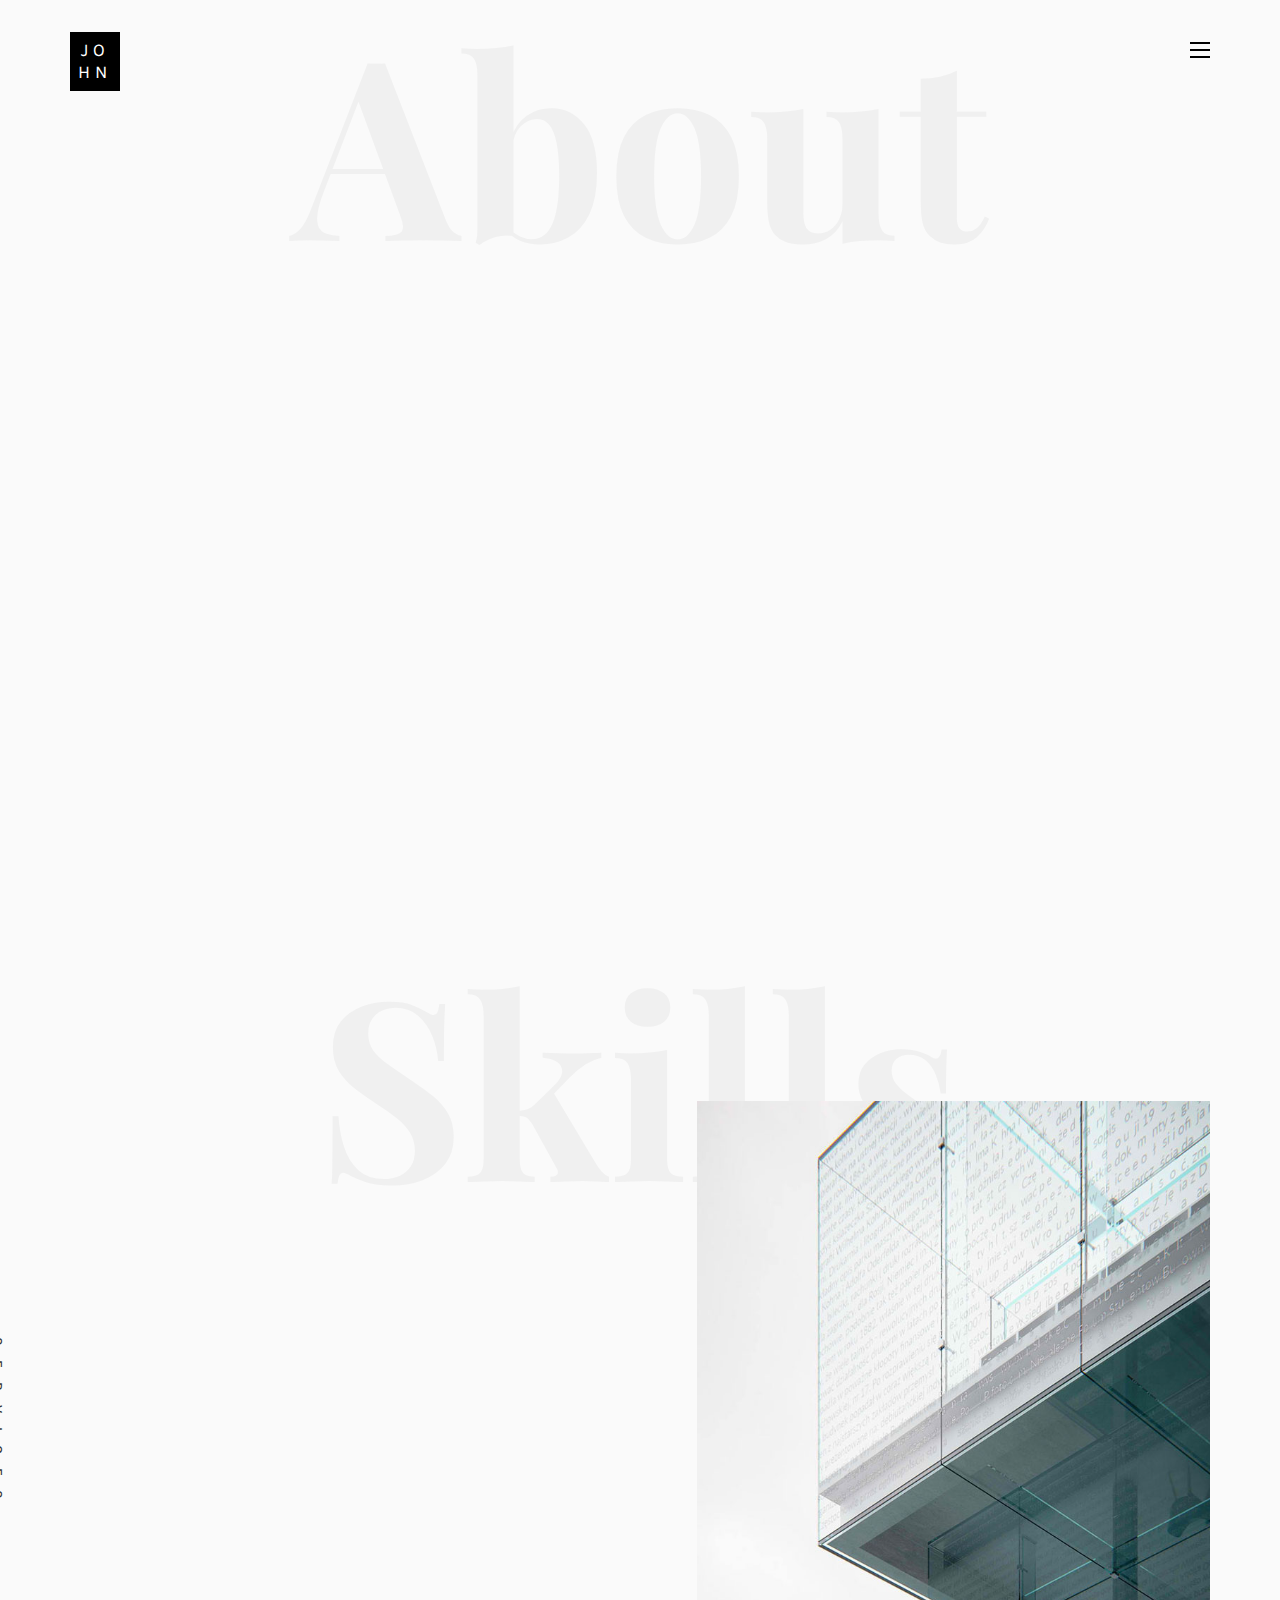
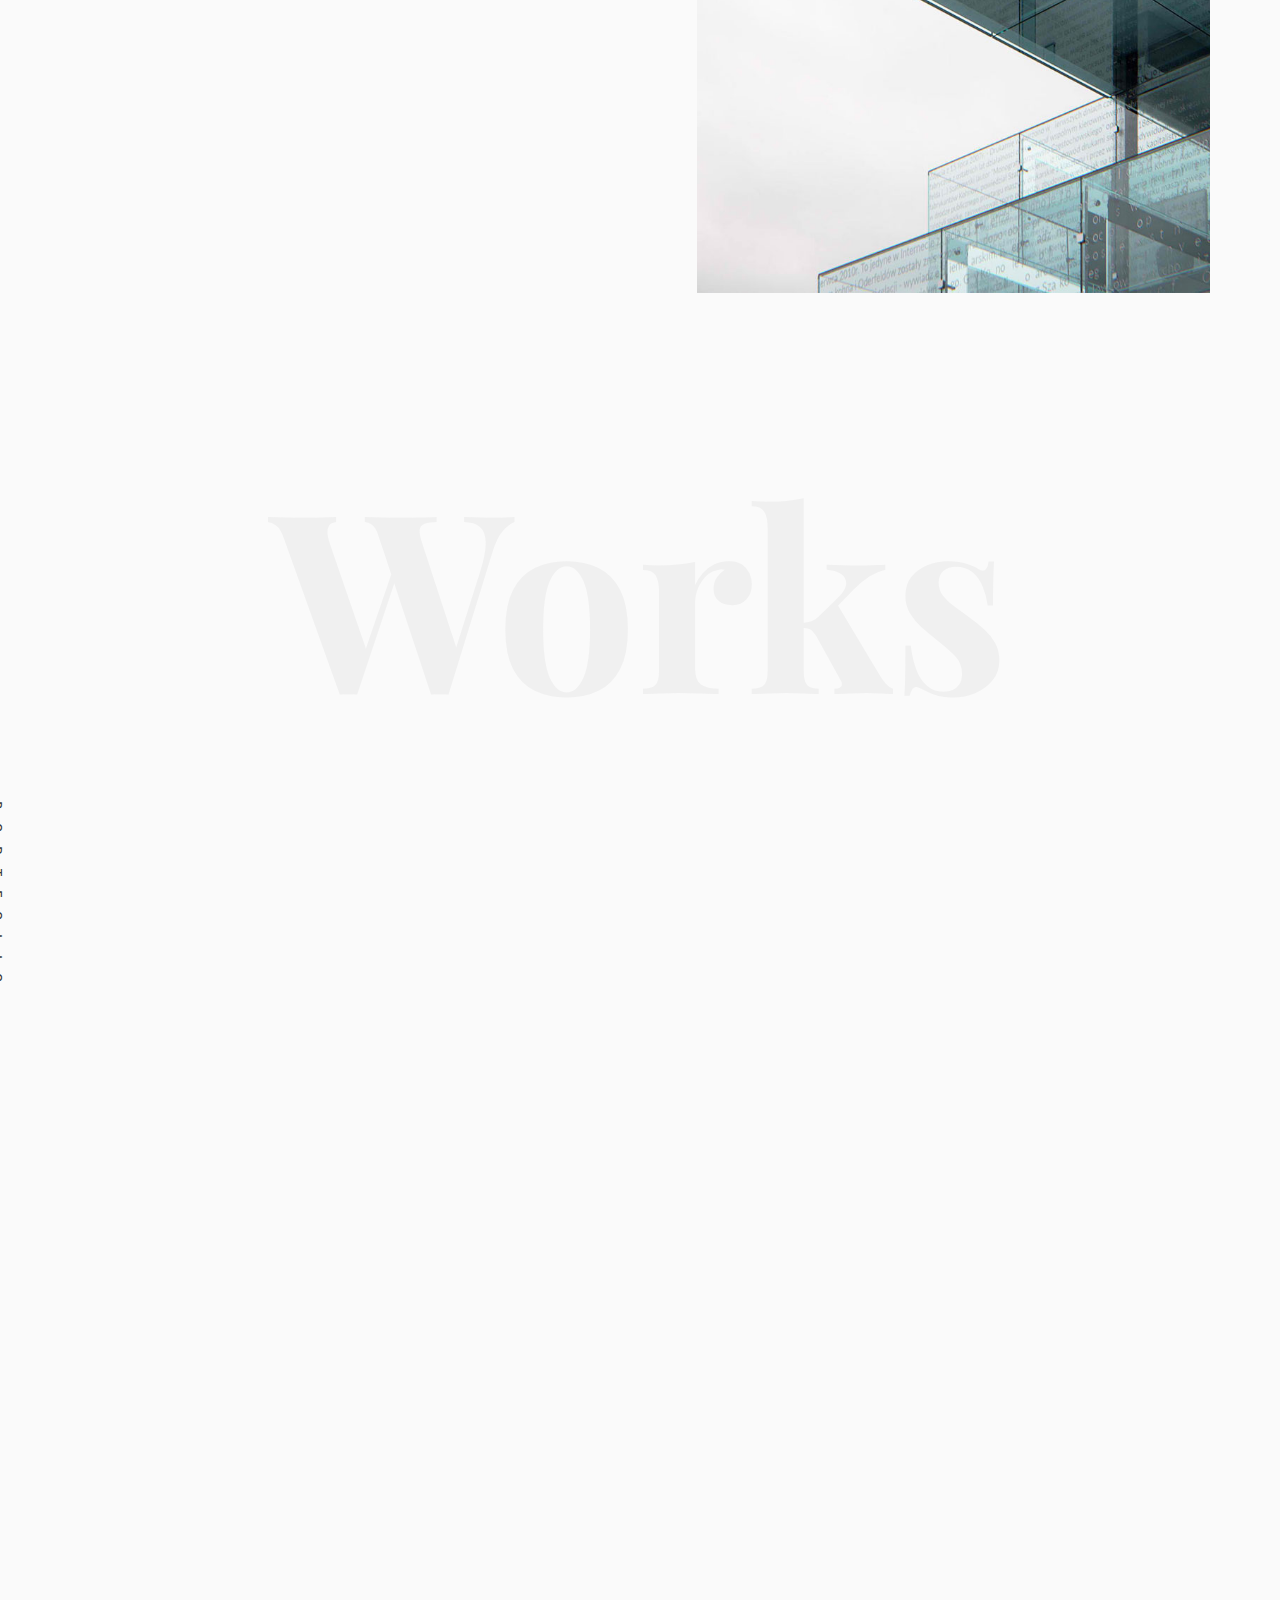
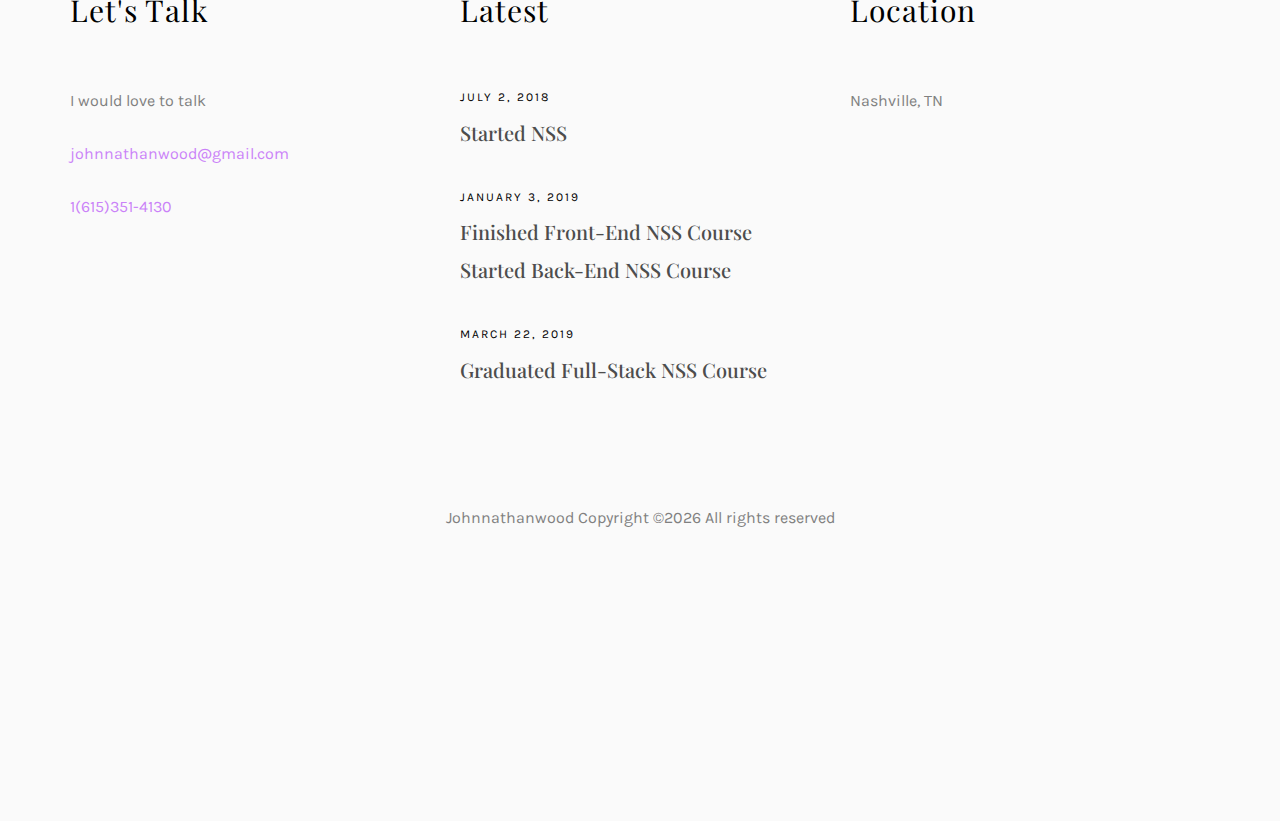
==== index.html @ 0e479201 "minor updates to about and works.html" ====
<!DOCTYPE HTML>
<html>
	<head>
	<meta charset="utf-8">
	<meta http-equiv="X-UA-Compatible" content="IE=edge">
	<title>John Nathan Wood</title>
	<meta name="viewport" content="width=device-width, initial-scale=1">
	<meta name="description" content="" />
	<meta name="keywords" content="" />
	<meta name="author" content="" />

  <!-- Facebook and Twitter integration -->
	<meta property="og:title" content=""/>
	<meta property="og:image" content=""/>
	<meta property="og:url" content=""/>
	<meta property="og:site_name" content=""/>
	<meta property="og:description" content=""/>
	<meta name="twitter:title" content="" />
	<meta name="twitter:image" content="" />
	<meta name="twitter:url" content="" />
	<meta name="twitter:card" content="" />

	<!-- Place favicon.ico and apple-touch-icon.png in the root directory -->
	<link rel="shortcut icon" href="favicon.ico">

	<link href="https://fonts.googleapis.com/css?family=Karla:400,700" rel="stylesheet">
	<link href="https://fonts.googleapis.com/css?family=Playfair+Display:400,400i,700" rel="stylesheet">
	
	<!-- Animate.css -->
	<link rel="stylesheet" href="css/animate.css">
	<!-- Icomoon Icon Fonts-->
	<link rel="stylesheet" href="css/icomoon.css">
	<!-- Bootstrap  -->
	<link rel="stylesheet" href="css/bootstrap.css">
	<!-- Owl Carousel -->
	<link rel="stylesheet" href="css/owl.carousel.min.css">
	<link rel="stylesheet" href="css/owl.theme.default.min.css">
	<!-- Magnific Popup -->
	<link rel="stylesheet" href="css/magnific-popup.css">

	<link rel="stylesheet" href="css/style.css">


	<!-- Modernizr JS -->
	<script src="js/modernizr-2.6.2.min.js"></script>
	<!-- FOR IE9 below -->
	<!--[if lt IE 9]>
	<script src="js/respond.min.js"></script>
	<![endif]-->

	</head>
	<body>

	<nav id="colorlib-main-nav" role="navigation">
		<a href="#" class="js-colorlib-nav-toggle colorlib-nav-toggle active"><i></i></a>
		<div class="js-fullheight colorlib-table">
			<div class="colorlib-table-cell js-fullheight">
				<div class="row">
					<div class="col-md-12">
						<ul>
							<li class="active"><a href="index.html">Home</a></li>
							<li><a href="work.html">Work</a></li>
							<li><a href="about.html">About</a></li>
							<li><a href="contact.html">Contact</a></li>
						</ul>
					</div>
				</div>
				<div class="row">
					<div class="col-md-12">
						<h2 class="head-title">Works</h2>
						<a href="work.html" class="gallery image-popup-link text-center" style="background-image: url(images/Table&Wrist.jpg);">
							<span><i class="icon-search3"></i></span>
						</a>
						<a href="work.html" class="gallery image-popup-link text-center" style="background-image: url(images/underconstruction.GIF);">
							<span><i class="icon-search3"></i></span>
						</a>
					</div>
				</div>
			</div>
		</div>
	</nav>
	
	<div id="colorlib-page">
		<header>
			<div class="container">
				<div class="row">
					<div class="col-md-12">
						<div class="colorlib-navbar-brand">
							<a class="colorlib-logo" href="index.html"><span>Jo</span><span>hn</span></a>
						</div>
						<a href="#" class="js-colorlib-nav-toggle colorlib-nav-toggle"><i></i></a>
					</div>
				</div>
			</div>
		</header>
		<div id="colorlib-about">
			<div class="container">
				<div class="row text-center">
					<h2 class="bold">About</h2>
				</div>
				<div class="row">
					<div class="col-md-5 animate-box">
						<div class="owl-carousel3">
							<div class="item">
								<img class="img-responsive about-img" src="images/me.jpg" alt="html5">
							</div>
							<div class="item">
								<img class="img-responsive about-img" src="images/me2.jpg" alt="html5">
							</div>
						</div>
					</div>
					<div class="col-md-6 col-md-push-1 animate-box">
						<div class="about-desc">
							<div class="owl-carousel3">
								<div class="item">
									<h2><span>John</span><span>Wood</span></h2>
								</div>
								<div class="item">
									<h2><span>I'm</span><span>A Developer</span></h2>
								</div>
							</div>
							<div class="desc">
								<div class="rotate">
									<h2 class="heading">About</h2>
								</div>
								<p>
									Formerly, I was a Petty Officer Second Class in the United States Navy. After the military, I entered college to study logistics, but my creativity and passion for technology led me to pursue a career in software development. I am driven by my love of creating beautiful software experiences that help users interact with technology in order to better their lives and experiences.</p>
								<!-- <p class="colorlib-social-icons">
									<a href="#"><i class="icon-facebook4"></i></a>
									<a href="#"><i class="icon-twitter3"></i></a>
									<a href="#"><i class="icon-googleplus"></i></a>
									<a href="#"><i class="icon-dribbble2"></i></a>
								</p> -->
								<p><a href="mailto:johnnathanwood@gmail.com?Subject=Hello%20John" class="btn btn-primary btn-outline">Contact Me!</a></p>
							</div>
						</div>
					</div>
				</div>
			</div>
		</div>
		<div id="colorlib-services">
			<div class="container">
				<div class="row text-center">
					<h2 class="bold">Skills</h2>
				</div>
				<div class="row">
					<div class="col-md-12">
						<div class="services-flex">
							<div class="one-third">
								<div class="row">
									<div class="col-md-12 col-md-offset-0 animate-box intro-heading">
										<span>My Skills</span>
										<h2>Here Are Some of My Skills</h2>
									</div>
								</div>
								<div class="row">
									<div class="col-md-12">
										<div class="rotate">
											<h2 class="heading">Services</h2>
										</div>
									</div>
									<div class="col-md-6">
										<div class="services animate-box">
											<h3>1 - Front End Development</h3>
											<ul>
												<li>Javascript</li>
												<li>HTML / CSS</li>
												<li>Jquery</li>
												<li>React.js</li>
											</ul>
										</div>
										<div class="services animate-box">
											<h3>3 - Management</h3>
											<ul>
												<li>Logistics</li>
												<li>People</li>
												<li>Budget</li>
												<li>Client</li>
											</ul>
										</div>
									</div>
									<div class="col-md-6">
										<div class="services animate-box">
											<h3>2 - Back End Development</h3>
											<ul>
												<li>Python</li>
												<li>Django Rest</li>
												<li>SQL</li>
											</ul>
										</div>
										<br>
										<div class="services animate-box">
											<h3>4 - Microsoft</h3>
											<ul>
												<li>Excel</li>
												<li>Word</li>

											</ul>
										</div>
									</div>
								</div>
							</div>
							<div class="one-forth services-img" style="background-image: url(images/img-7.jpg);">
							</div>
						</div>
					</div>
				</div>
			</div>
		</div>

		<div id="colorlib-work">
			<div class="container">
				<div class="row text-center">
					<h2 class="bold">Works</h2>
				</div>
				<div class="row">
					<div class="col-md-12 col-md-offset-0 text-center animate-box intro-heading">
						<span>Portfolio</span>
						<h2>Completed Projects</h2>
					</div>
				</div>
				<div class="row">
					<div class="col-md-12">
						<div class="rotate">
							<h2 class="heading">Portfolio</h2>
						</div>
					</div>
				</div>
				<div class="row">
					<div class="col-md-12">
						<div class="work-entry animate-box">
							<a href="work.html" class="work-img" style="background-image: url(images/wood.jpg);">
								<div class="display-t">
									<div class="work-name">
										<h2>Table &amp; Wrist</h2>
									</div>
								</div>
							</a>
							<div class="col-md-4 col-md-offset-4">
								<div class="desc">
									<p>
										I built a responsive CRUD web application and I utilized REACT to help manage a watch collection.
										Table & Wrist allows user to manage their physical watch collection on a single webpage and view other users watch collections. I used CLOUDINARY as an api for handling image upload and SEMANTIC UI for styling. The server for this application is a JSON data-structure.</p>
									<p class="read"><a href="https://github.com/johnnathanwood/TableandWrist">Download project</a></p>
								</div>
							</div>
						</div>
					</div>
					<div class="col-md-12">
						<div class="work-entry animate-box">
							<a href="work.html" class="work-img" style="background-image: url(images/Clean-Wood.jpg);">
								<div class="display-t">
									<div class="work-name">
										<h2>Keep it Lean</h2>
									</div>
								</div>
							</a>
							<div class="col-md-4 col-md-offset-4">
								<div class="desc">
									<p>
										I built a PYTHON web application to help, a small business owner, keep track of products during manufacturing in a visualized representation of One Piece Flow.
										Keep it Lean was designed and built by me to help a business owner keep track of products in a more efficient way. I utilized PYTHON and DJANGO to create a user friendly web application that follows the methodology of One Piece Flow. The user can visually see the product from start to finish, through the manufacturing process.</p>
									<p class="read"><a href="https://github.com/johnnathanwood/Keep-it-Lean">Download project</a></p>
								</div>
							</div>
						</div>
					</div>
					<!-- <div class="col-md-12">
						<div class="work-entry animate-box">
							<a href="work.html" class="work-img" style="background-image: url(images/underconstruction.GIF);"> -->
								<!-- <div class="display-t">
									<div class="work-name">
										<h2>In the works</h2>
									</div>
								</div> -->
							<!-- </a>
							<div class="col-md-4 col-md-offset-4">
								<div class="desc">
									<p>Please come back, it is being worked on by our highly skilled development team.</p>
									<p class="read"><a href="#">View Details</a></p>
								</div>
							</div>
						</div>
					</div> -->
					<!-- <div class="col-md-12">
						<div class="work-entry animate-box">
							<a href="work.html" class="work-img" style="background-image: url(images/work-3.jpg);">
								<div class="display-t">
									<div class="work-name">
										<h2>Cristall</h2>
									</div>
								</div>
							</a>
							<div class="col-md-4 col-md-offset-4">
								<div class="desc">
									<p>Far far away, behind the word mountains, far from the countries Vokalia and Consonantia, there live the blind texts. Separated they live in Bookmarksgrove right at the coast of the Semantics, a large language ocean.</p>
									<p class="read"><a href="#">View details</a></p>
								</div>
							</div>
						</div>
					</div> -->
					<!-- <div class="col-md-12">
						<div class="work-entry animate-box">
							<a href="work.html" class="work-img" style="background-image: url(images/work-4.jpg);">
								<div class="display-t">
									<div class="work-name">
										<h2>Black</h2>
									</div>
								</div>
							</a>
							<div class="col-md-4 col-md-offset-4">
								<div class="desc">
									<p>Far far away, behind the word mountains, far from the countries Vokalia and Consonantia, there live the blind texts. Separated they live in Bookmarksgrove right at the coast of the Semantics, a large language ocean.</p>
									<p class="read"><a href="#">View details</a></p>
								</div>
							</div>
						</div>
					</div>
				</div>
			</div>
		</div> -->

		<!-- <div id="colorlib-blog">
			<div class="container">
				<div class="row text-center">
					<h2 class="bold">Blog</h2>
				</div>
				<div class="row">
					<div class="col-md-12 col-md-offset-0 text-center animate-box intro-heading">
						<span>Blog</span>
						<h2>Read Our Case</h2>
					</div>
				</div>
				<div class="row">
					<div class="col-md-12">
						<div class="rotate">
							<h2 class="heading">Our Blog</h2>
						</div>
					</div>
				</div>
				<div class="row animate-box">
					<div class="owl-carousel1">
						<div class="item">
							<div class="col-md-12">
								<div class="article">
									<a href="blog.html" class="blog-img">
										<img class="img-responsive" src="images/img-1.jpg" alt="html5 bootstrap by colorlib.com">
										<div class="overlay"></div>
										<div class="link">
											<span class="read">Read more</h2>
										</div>
									</a>
									<div class="desc">
										<span class="meta">15, Feb 2018</span>
										<h2><a href="blog.html">A Japanese Constellation</a></h2>
										<p>When she reached the first hills of the Italic Mountains, she had a last view back on the skyline of her hometown Bookmarksgrove</p>
									</div>
								</div>
							</div>
						</div>
						<div class="item">
							<div class="col-md-12">
								<div class="article">
									<a href="blog.html" class="blog-img">
										<img class="img-responsive" src="images/img-2.jpg" alt="html5 bootstrap by colorlib.com">
										<div class="overlay"></div>
										<div class="link">
											<span class="read">Read more</h2>
										</div>
									</a>
									<div class="desc">
										<span class="meta">15, Feb 2018</span>
										<h2><a href="blog.html">A Japanese Constellation</a></h2>
										<p>When she reached the first hills of the Italic Mountains, she had a last view back on the skyline of her hometown Bookmarksgrove</p>
									</div>
								</div>
							</div>
						</div>
						<div class="item">
							<div class="col-md-12">
								<div class="article">
									<a href="blog.html" class="blog-img">
										<img class="img-responsive" src="images/img-3.jpg" alt="html5 bootstrap by colorlib.com">
										<div class="overlay"></div>
										<div class="link">
											<span class="read">Read more</h2>
										</div>
									</a>
									<div class="desc">
										<span class="meta">15, Feb 2018</span>
										<h2><a href="blog.html">A Japanese Constellation</a></h2>
										<p>When she reached the first hills of the Italic Mountains, she had a last view back on the skyline of her hometown Bookmarksgrove</p>
									</div>
								</div>
							</div>
						</div>
					</div>
				</div>
			</div>
		</div> -->
		<footer>
			<div id="footer">
				<div class="container">
					<div class="row">
						<div class="col-md-4 col-pb-sm">
							<div class="row">
								<div class="col-md-10">
									<h2>Let's Talk</h2>
									<p>I would love to talk</p>
									<p><a href="#">johnnathanwood@gmail.com</a></p>
									<p><a href="#">1(615)351-4130</a></p>
									<!-- <p class="colorlib-social-icons">
										<a href="#"><i class="icon-facebook4"></i></a>
										<a href="#"><i class="icon-twitter3"></i></a>
										<a href="#"><i class="icon-googleplus"></i></a>
										<a href="#"><i class="icon-dribbble2"></i></a>
									</p> -->
								</div>
							</div>
						</div>
						<div class="col-md-4 col-pb-sm">
							<h2>Latest</h2>
							<div class="f-entry">
								<a href="#" class="featured-img" style="background-image: url(images/img-1.jpg);"></a>
								<div class="desc">
									<span>July 2, 2018</span>
									<h3><a href="#">Started NSS</a></h3>
								</div>
							</div>
							<div class="f-entry">
									<a href="#" class="featured-img" style="background-image: url(images/img-2.jpg);"></a>
									<div class="desc">
										<span>January 3, 2019</span>
										<h3><a href="#">Finished Front-End NSS Course </a></h3>
										<h3><a href="#">Started Back-End NSS Course </a></h3>
									</div>
								</div>
								<div class="f-entry">
									<a href="#" class="featured-img" style="background-image: url(images/img-2.jpg);"></a>
									<div class="desc">
										<span>March 22, 2019</span>
										<h3><a href="#">Graduated Full-Stack NSS Course </a></h3>
									</div>
								</div>
						</div>
						<div class="col-md-4 col-pb-sm">
							<h2>Location</h2>
							<p>Nashville, TN</p>
							<!-- <div class="subscribe text-center">
								<div class="form-group">
									<input type="text" class="form-control text-center" placeholder="Enter Email address">
									<input type="submit" value="Subscribe" class="btn btn-primary btn-custom">
								</div>
							</div> -->
						</div>
					</div>
					<div class="row">
						<div class="col-md-12 text-center">
							<p>
								Johnnathanwood Copyright &copy;<script>document.write(new Date().getFullYear());</script> All rights reserved 
							</p>
						</div>
					</div>
				</div>
			</div>
		</footer>
	
	</div>

	<!-- jQuery -->
	<script src="js/jquery.min.js"></script>
	<!-- jQuery Easing -->
	<script src="js/jquery.easing.1.3.js"></script>
	<!-- Bootstrap -->
	<script src="js/bootstrap.min.js"></script>
	<!-- Waypoints -->
	<script src="js/jquery.waypoints.min.js"></script>
	<!-- Owl Carousel -->
	<script src="js/owl.carousel.min.js"></script>
	<!-- Magnific Popup -->
	<script src="js/jquery.magnific-popup.min.js"></script>
	<script src="js/magnific-popup-options.js"></script>

	<!-- Main JS (Do not remove) -->
	<script src="js/main.js"></script>

	</body>
</html>
---- css/icomoon.css ----
@font-face {
  font-family: 'icomoon';
  src:  url('fonts/icomoon.eot?tmere9');
  src:  url('fonts/icomoon.eot?tmere9#iefix') format('embedded-opentype'),
    url('fonts/icomoon.ttf?tmere9') format('truetype'),
    url('fonts/icomoon.woff?tmere9') format('woff'),
    url('fonts/icomoon.svg?tmere9#icomoon') format('svg');
  font-weight: normal;
  font-style: normal;
}

[class^="icon-"], [class*=" icon-"] {
  /* use !important to prevent issues with browser extensions that change fonts */
  font-family: 'icomoon' !important;
  speak: none;
  font-style: normal;
  font-weight: normal;
  font-variant: normal;
  text-transform: none;
  line-height: 1;

  /* Better Font Rendering =========== */
  -webkit-font-smoothing: antialiased;
  -moz-osx-font-smoothing: grayscale;
}

.icon-activity:before {
  content: "\e900";
}
.icon-airplay:before {
  content: "\e901";
}
.icon-alert-circle:before {
  content: "\e902";
}
.icon-alert-octagon:before {
  content: "\e903";
}
.icon-alert-triangle:before {
  content: "\e904";
}
.icon-align-center:before {
  content: "\e905";
}
.icon-align-justify:before {
  content: "\e906";
}
.icon-align-left:before {
  content: "\e907";
}
.icon-align-right:before {
  content: "\e908";
}
.icon-anchor:before {
  content: "\e909";
}
.icon-aperture:before {
  content: "\e90a";
}
.icon-arrow-down3:before {
  content: "\e90b";
}
.icon-arrow-down-circle:before {
  content: "\e90c";
}
.icon-arrow-down-left3:before {
  content: "\e90d";
}
.icon-arrow-down-right3:before {
  content: "\e90e";
}
.icon-arrow-left3:before {
  content: "\e90f";
}
.icon-arrow-left-circle:before {
  content: "\e910";
}
.icon-arrow-right3:before {
  content: "\e911";
}
.icon-arrow-right-circle:before {
  content: "\e912";
}
.icon-arrow-up3:before {
  content: "\e913";
}
.icon-arrow-up-circle:before {
  content: "\e914";
}
.icon-arrow-up-left3:before {
  content: "\e915";
}
.icon-arrow-up-right3:before {
  content: "\e916";
}
.icon-at-sign:before {
  content: "\e917";
}
.icon-award:before {
  content: "\e918";
}
.icon-bar-chart:before {
  content: "\e919";
}
.icon-bar-chart-2:before {
  content: "\e91a";
}
.icon-battery:before {
  content: "\e91b";
}
.icon-battery-charging:before {
  content: "\e91c";
}
.icon-bell2:before {
  content: "\e91d";
}
.icon-bell-off:before {
  content: "\e91e";
}
.icon-bluetooth:before {
  content: "\e91f";
}
.icon-bold2:before {
  content: "\e920";
}
.icon-book2:before {
  content: "\e921";
}
.icon-book-open:before {
  content: "\e922";
}
.icon-bookmark2:before {
  content: "\e923";
}
.icon-box:before {
  content: "\e924";
}
.icon-briefcase2:before {
  content: "\e925";
}
.icon-calendar2:before {
  content: "\e926";
}
.icon-camera2:before {
  content: "\e927";
}
.icon-camera-off:before {
  content: "\e928";
}
.icon-cast:before {
  content: "\e929";
}
.icon-check:before {
  content: "\e92a";
}
.icon-check-circle:before {
  content: "\e92b";
}
.icon-check-square:before {
  content: "\e92c";
}
.icon-chevron-down:before {
  content: "\e92d";
}
.icon-chevron-left:before {
  content: "\e92e";
}
.icon-chevron-right:before {
  content: "\e92f";
}
.icon-chevron-up:before {
  content: "\e930";
}
.icon-chevrons-down:before {
  content: "\e931";
}
.icon-chevrons-left:before {
  content: "\e932";
}
.icon-chevrons-right:before {
  content: "\e933";
}
.icon-chevrons-up:before {
  content: "\e934";
}
.icon-chrome2:before {
  content: "\e935";
}
.icon-circle:before {
  content: "\e936";
}
.icon-clipboard2:before {
  content: "\e937";
}
.icon-clock3:before {
  content: "\e938";
}
.icon-cloud2:before {
  content: "\e939";
}
.icon-cloud-drizzle:before {
  content: "\e93a";
}
.icon-cloud-lightning:before {
  content: "\e93b";
}
.icon-cloud-off:before {
  content: "\e93c";
}
.icon-cloud-rain:before {
  content: "\e93d";
}
.icon-cloud-snow:before {
  content: "\e93e";
}
.icon-code:before {
  content: "\e93f";
}
.icon-codepen2:before {
  content: "\e940";
}
.icon-command2:before {
  content: "\e941";
}
.icon-compass3:before {
  content: "\e942";
}
.icon-copy2:before {
  content: "\e943";
}
.icon-corner-down-left:before {
  content: "\e944";
}
.icon-corner-down-right:before {
  content: "\e945";
}
.icon-corner-left-down:before {
  content: "\e946";
}
.icon-corner-left-up:before {
  content: "\e947";
}
.icon-corner-right-down:before {
  content: "\e948";
}
.icon-corner-right-up:before {
  content: "\e949";
}
.icon-corner-up-left:before {
  content: "\e94a";
}
.icon-corner-up-right:before {
  content: "\e94b";
}
.icon-cpu:before {
  content: "\e94c";
}
.icon-credit-card2:before {
  content: "\e94d";
}
.icon-crop2:before {
  content: "\e94e";
}
.icon-crosshair:before {
  content: "\e94f";
}
.icon-database2:before {
  content: "\e950";
}
.icon-delete:before {
  content: "\e951";
}
.icon-disc:before {
  content: "\e952";
}
.icon-dollar-sign:before {
  content: "\e953";
}
.icon-download4:before {
  content: "\e954";
}
.icon-download-cloud:before {
  content: "\e955";
}
.icon-droplet2:before {
  content: "\e956";
}
.icon-edit:before {
  content: "\e957";
}
.icon-edit-2:before {
  content: "\e958";
}
.icon-edit-3:before {
  content: "\e959";
}
.icon-external-link:before {
  content: "\e95a";
}
.icon-eye2:before {
  content: "\e95b";
}
.icon-eye-off:before {
  content: "\e95c";
}
.icon-facebook3:before {
  content: "\e95d";
}
.icon-fast-forward:before {
  content: "\e95e";
}
.icon-feather:before {
  content: "\e95f";
}
.icon-file:before {
  content: "\e960";
}
.icon-file-minus:before {
  content: "\e961";
}
.icon-file-plus:before {
  content: "\e962";
}
.icon-file-text3:before {
  content: "\e963";
}
.icon-film2:before {
  content: "\e964";
}
.icon-filter2:before {
  content: "\e965";
}
.icon-flag2:before {
  content: "\e966";
}
.icon-folder2:before {
  content: "\e967";
}
.icon-folder-minus2:before {
  content: "\e968";
}
.icon-folder-plus2:before {
  content: "\e969";
}
.icon-git-branch:before {
  content: "\e96a";
}
.icon-git-commit:before {
  content: "\e96b";
}
.icon-git-merge:before {
  content: "\e96c";
}
.icon-git-pull-request:before {
  content: "\e96d";
}
.icon-github2:before {
  content: "\e96e";
}
.icon-gitlab:before {
  content: "\e96f";
}
.icon-globe:before {
  content: "\e970";
}
.icon-grid:before {
  content: "\e971";
}
.icon-hard-drive:before {
  content: "\e972";
}
.icon-hash:before {
  content: "\e973";
}
.icon-headphones2:before {
  content: "\e974";
}
.icon-heart2:before {
  content: "\e975";
}
.icon-help-circle:before {
  content: "\e976";
}
.icon-home4:before {
  content: "\e977";
}
.icon-image2:before {
  content: "\e978";
}
.icon-inbox:before {
  content: "\e979";
}
.icon-info2:before {
  content: "\e97a";
}
.icon-instagram2:before {
  content: "\e97b";
}
.icon-italic2:before {
  content: "\e97c";
}
.icon-layers:before {
  content: "\e97d";
}
.icon-layout:before {
  content: "\e97e";
}
.icon-life-buoy:before {
  content: "\e97f";
}
.icon-link2:before {
  content: "\e980";
}
.icon-link-2:before {
  content: "\e981";
}
.icon-linkedin3:before {
  content: "\e982";
}
.icon-list3:before {
  content: "\e983";
}
.icon-loader:before {
  content: "\e984";
}
.icon-lock2:before {
  content: "\e985";
}
.icon-log-in:before {
  content: "\e986";
}
.icon-log-out:before {
  content: "\e987";
}
.icon-mail5:before {
  content: "\e988";
}
.icon-map3:before {
  content: "\e989";
}
.icon-map-pin:before {
  content: "\e98a";
}
.icon-maximize:before {
  content: "\e98b";
}
.icon-maximize-2:before {
  content: "\e98c";
}
.icon-menu5:before {
  content: "\e98d";
}
.icon-message-circle:before {
  content: "\e98e";
}
.icon-message-square:before {
  content: "\e98f";
}
.icon-mic2:before {
  content: "\e990";
}
.icon-mic-off:before {
  content: "\e991";
}
.icon-minimize:before {
  content: "\e992";
}
.icon-minimize-2:before {
  content: "\e993";
}
.icon-minus2:before {
  content: "\e994";
}
.icon-minus-circle:before {
  content: "\e995";
}
.icon-minus-square:before {
  content: "\e996";
}
.icon-monitor:before {
  content: "\e997";
}
.icon-moon:before {
  content: "\e998";
}
.icon-more-horizontal:before {
  content: "\e999";
}
.icon-more-vertical:before {
  content: "\e99a";
}
.icon-move:before {
  content: "\e99b";
}
.icon-music2:before {
  content: "\e99c";
}
.icon-navigation:before {
  content: "\e99d";
}
.icon-navigation-2:before {
  content: "\e99e";
}
.icon-octagon:before {
  content: "\e99f";
}
.icon-package:before {
  content: "\e9a0";
}
.icon-paperclip:before {
  content: "\e9a1";
}
.icon-pause3:before {
  content: "\e9a2";
}
.icon-pause-circle:before {
  content: "\e9a3";
}
.icon-percent:before {
  content: "\e9a4";
}
.icon-phone2:before {
  content: "\e9a5";
}
.icon-phone-call:before {
  content: "\e9a6";
}
.icon-phone-forwarded:before {
  content: "\e9a7";
}
.icon-phone-incoming:before {
  content: "\e9a8";
}
.icon-phone-missed:before {
  content: "\e9a9";
}
.icon-phone-off:before {
  content: "\e9aa";
}
.icon-phone-outgoing:before {
  content: "\e9ab";
}
.icon-pie-chart2:before {
  content: "\e9ac";
}
.icon-play4:before {
  content: "\e9ad";
}
.icon-play-circle:before {
  content: "\e9ae";
}
.icon-plus2:before {
  content: "\e9af";
}
.icon-plus-circle:before {
  content: "\e9b0";
}
.icon-plus-square:before {
  content: "\e9b1";
}
.icon-pocket:before {
  content: "\e9b2";
}
.icon-power2:before {
  content: "\e9b3";
}
.icon-printer2:before {
  content: "\e9b4";
}
.icon-radio:before {
  content: "\e9b5";
}
.icon-refresh-ccw:before {
  content: "\e9b6";
}
.icon-refresh-cw:before {
  content: "\e9b7";
}
.icon-repeat:before {
  content: "\e9b8";
}
.icon-rewind:before {
  content: "\e9b9";
}
.icon-rotate-ccw:before {
  content: "\e9ba";
}
.icon-rotate-cw:before {
  content: "\e9bb";
}
.icon-rss3:before {
  content: "\e9bc";
}
.icon-save:before {
  content: "\e9bd";
}
.icon-scissors2:before {
  content: "\e9be";
}
.icon-search2:before {
  content: "\e9bf";
}
.icon-send:before {
  content: "\e9c0";
}
.icon-server:before {
  content: "\e9c1";
}
.icon-settings:before {
  content: "\e9c2";
}
.icon-share3:before {
  content: "\e9c3";
}
.icon-share-2:before {
  content: "\e9c4";
}
.icon-shield2:before {
  content: "\e9c5";
}
.icon-shield-off:before {
  content: "\e9c6";
}
.icon-shopping-bag:before {
  content: "\e9c7";
}
.icon-shopping-cart:before {
  content: "\e9c8";
}
.icon-shuffle2:before {
  content: "\e9c9";
}
.icon-sidebar:before {
  content: "\e9ca";
}
.icon-skip-back:before {
  content: "\e9cb";
}
.icon-skip-forward:before {
  content: "\e9cc";
}
.icon-slack:before {
  content: "\e9cd";
}
.icon-slash:before {
  content: "\e9ce";
}
.icon-sliders:before {
  content: "\e9cf";
}
.icon-smartphone:before {
  content: "\e9d0";
}
.icon-speaker:before {
  content: "\e9d1";
}
.icon-square:before {
  content: "\e9d2";
}
.icon-star:before {
  content: "\e9d3";
}
.icon-stop-circle:before {
  content: "\e9d4";
}
.icon-sun2:before {
  content: "\e9d5";
}
.icon-sunrise:before {
  content: "\e9d6";
}
.icon-sunset:before {
  content: "\e9d7";
}
.icon-tablet2:before {
  content: "\e9d8";
}
.icon-tag:before {
  content: "\e9d9";
}
.icon-target2:before {
  content: "\e9da";
}
.icon-terminal2:before {
  content: "\e9db";
}
.icon-thermometer:before {
  content: "\e9dc";
}
.icon-thumbs-down:before {
  content: "\e9dd";
}
.icon-thumbs-up:before {
  content: "\e9de";
}
.icon-toggle-left:before {
  content: "\e9df";
}
.icon-toggle-right:before {
  content: "\e9e0";
}
.icon-trash:before {
  content: "\e9e1";
}
.icon-trash-2:before {
  content: "\e9e2";
}
.icon-trending-down:before {
  content: "\e9e3";
}
.icon-trending-up:before {
  content: "\e9e4";
}
.icon-triangle:before {
  content: "\e9e5";
}
.icon-truck2:before {
  content: "\e9e6";
}
.icon-tv2:before {
  content: "\e9e7";
}
.icon-twitter2:before {
  content: "\e9e8";
}
.icon-type:before {
  content: "\e9e9";
}
.icon-umbrella:before {
  content: "\e9ea";
}
.icon-underline2:before {
  content: "\e9eb";
}
.icon-unlock:before {
  content: "\e9ec";
}
.icon-upload4:before {
  content: "\e9ed";
}
.icon-upload-cloud:before {
  content: "\e9ee";
}
.icon-user2:before {
  content: "\e9ef";
}
.icon-user-check2:before {
  content: "\e9f0";
}
.icon-user-minus2:before {
  content: "\e9f1";
}
.icon-user-plus2:before {
  content: "\e9f2";
}
.icon-user-x:before {
  content: "\e9f3";
}
.icon-users2:before {
  content: "\e9f4";
}
.icon-video:before {
  content: "\e9f5";
}
.icon-video-off:before {
  content: "\e9f6";
}
.icon-voicemail:before {
  content: "\e9f7";
}
.icon-volume:before {
  content: "\e9f8";
}
.icon-volume-1:before {
  content: "\e9f9";
}
.icon-volume-2:before {
  content: "\e9fa";
}
.icon-volume-x:before {
  content: "\e9fb";
}
.icon-watch:before {
  content: "\e9fc";
}
.icon-wifi:before {
  content: "\e9fd";
}
.icon-wifi-off:before {
  content: "\e9fe";
}
.icon-wind:before {
  content: "\e9ff";
}
.icon-x:before {
  content: "\ea00";
}
.icon-x-circle:before {
  content: "\ea01";
}
.icon-x-square:before {
  content: "\ea02";
}
.icon-zap:before {
  content: "\ea03";
}
.icon-zap-off:before {
  content: "\ea04";
}
.icon-zoom-in2:before {
  content: "\ea05";
}
.icon-zoom-out2:before {
  content: "\ea06";
}
.icon-times:before {
  content: "\ea07";
}
.icon-tick:before {
  content: "\ea08";
}
.icon-plus3:before {
  content: "\ea09";
}
.icon-minus3:before {
  content: "\ea0a";
}
.icon-equals:before {
  content: "\ea0b";
}
.icon-divide:before {
  content: "\ea0c";
}
.icon-chevron-right2:before {
  content: "\ea0d";
}
.icon-chevron-left2:before {
  content: "\ea0e";
}
.icon-arrow-right-thick:before {
  content: "\ea0f";
}
.icon-arrow-left-thick:before {
  content: "\ea10";
}
.icon-th-small:before {
  content: "\ea11";
}
.icon-th-menu:before {
  content: "\ea12";
}
.icon-th-list:before {
  content: "\ea13";
}
.icon-th-large:before {
  content: "\ea14";
}
.icon-home5:before {
  content: "\ea15";
}
.icon-arrow-forward:before {
  content: "\ea16";
}
.icon-arrow-back:before {
  content: "\ea17";
}
.icon-rss4:before {
  content: "\ea18";
}
.icon-location3:before {
  content: "\ea19";
}
.icon-link3:before {
  content: "\ea1a";
}
.icon-image3:before {
  content: "\ea1b";
}
.icon-arrow-up-thick:before {
  content: "\ea1c";
}
.icon-arrow-down-thick:before {
  content: "\ea1d";
}
.icon-starburst:before {
  content: "\ea1e";
}
.icon-starburst-outline:before {
  content: "\ea1f";
}
.icon-star2:before {
  content: "\ea20";
}
.icon-flow-children:before {
  content: "\ea21";
}
.icon-export:before {
  content: "\ea22";
}
.icon-delete2:before {
  content: "\ea23";
}
.icon-delete-outline:before {
  content: "\ea24";
}
.icon-cloud-storage:before {
  content: "\ea25";
}
.icon-wi-fi:before {
  content: "\ea26";
}
.icon-heart3:before {
  content: "\ea27";
}
.icon-flash:before {
  content: "\ea28";
}
.icon-cancel:before {
  content: "\ea29";
}
.icon-backspace:before {
  content: "\ea2a";
}
.icon-attachment2:before {
  content: "\ea2b";
}
.icon-arrow-move:before {
  content: "\ea2c";
}
.icon-warning2:before {
  content: "\ea2d";
}
.icon-user3:before {
  content: "\ea2e";
}
.icon-radar:before {
  content: "\ea2f";
}
.icon-lock-open:before {
  content: "\ea30";
}
.icon-lock-closed:before {
  content: "\ea31";
}
.icon-location-arrow:before {
  content: "\ea32";
}
.icon-info3:before {
  content: "\ea33";
}
.icon-user-delete:before {
  content: "\ea34";
}
.icon-user-add:before {
  content: "\ea35";
}
.icon-media-pause:before {
  content: "\ea36";
}
.icon-group:before {
  content: "\ea37";
}
.icon-chart-pie:before {
  content: "\ea38";
}
.icon-chart-line:before {
  content: "\ea39";
}
.icon-chart-bar:before {
  content: "\ea3a";
}
.icon-chart-area:before {
  content: "\ea3b";
}
.icon-video2:before {
  content: "\ea3c";
}
.icon-point-of-interest:before {
  content: "\ea3d";
}
.icon-infinity:before {
  content: "\ea3e";
}
.icon-globe2:before {
  content: "\ea3f";
}
.icon-eye3:before {
  content: "\ea40";
}
.icon-cog2:before {
  content: "\ea41";
}
.icon-camera3:before {
  content: "\ea42";
}
.icon-upload5:before {
  content: "\ea43";
}
.icon-scissors3:before {
  content: "\ea44";
}
.icon-refresh:before {
  content: "\ea45";
}
.icon-pin:before {
  content: "\ea46";
}
.icon-key3:before {
  content: "\ea47";
}
.icon-info-large:before {
  content: "\ea48";
}
.icon-eject2:before {
  content: "\ea49";
}
.icon-download5:before {
  content: "\ea4a";
}
.icon-zoom:before {
  content: "\ea4b";
}
.icon-zoom-out3:before {
  content: "\ea4c";
}
.icon-zoom-in3:before {
  content: "\ea4d";
}
.icon-sort-numerically:before {
  content: "\ea4e";
}
.icon-sort-alphabetically:before {
  content: "\ea4f";
}
.icon-input-checked:before {
  content: "\ea50";
}
.icon-calender:before {
  content: "\ea51";
}
.icon-world:before {
  content: "\ea52";
}
.icon-notes:before {
  content: "\ea53";
}
.icon-code2:before {
  content: "\ea54";
}
.icon-arrow-sync:before {
  content: "\ea55";
}
.icon-arrow-shuffle:before {
  content: "\ea56";
}
.icon-arrow-repeat:before {
  content: "\ea57";
}
.icon-arrow-minimise:before {
  content: "\ea58";
}
.icon-arrow-maximise:before {
  content: "\ea59";
}
.icon-arrow-loop:before {
  content: "\ea5a";
}
.icon-anchor2:before {
  content: "\ea5b";
}
.icon-spanner:before {
  content: "\ea5c";
}
.icon-puzzle:before {
  content: "\ea5d";
}
.icon-power3:before {
  content: "\ea5e";
}
.icon-plane:before {
  content: "\ea5f";
}
.icon-pi:before {
  content: "\ea60";
}
.icon-phone3:before {
  content: "\ea61";
}
.icon-microphone:before {
  content: "\ea62";
}
.icon-media-rewind:before {
  content: "\ea63";
}
.icon-flag3:before {
  content: "\ea64";
}
.icon-adjust-brightness:before {
  content: "\ea65";
}
.icon-waves:before {
  content: "\ea66";
}
.icon-social-twitter:before {
  content: "\ea67";
}
.icon-social-facebook:before {
  content: "\ea68";
}
.icon-social-dribbble:before {
  content: "\ea69";
}
.icon-media-stop:before {
  content: "\ea6a";
}
.icon-media-record:before {
  content: "\ea6b";
}
.icon-media-play:before {
  content: "\ea6c";
}
.icon-media-fast-forward:before {
  content: "\ea6d";
}
.icon-media-eject:before {
  content: "\ea6e";
}
.icon-social-vimeo:before {
  content: "\ea6f";
}
.icon-social-tumbler:before {
  content: "\ea70";
}
.icon-social-skype:before {
  content: "\ea71";
}
.icon-social-pinterest:before {
  content: "\ea72";
}
.icon-social-linkedin:before {
  content: "\ea73";
}
.icon-social-last-fm:before {
  content: "\ea74";
}
.icon-social-github:before {
  content: "\ea75";
}
.icon-social-flickr:before {
  content: "\ea76";
}
.icon-at:before {
  content: "\ea77";
}
.icon-times-outline:before {
  content: "\ea78";
}
.icon-plus-outline:before {
  content: "\ea79";
}
.icon-minus-outline:before {
  content: "\ea7a";
}
.icon-tick-outline:before {
  content: "\ea7b";
}
.icon-th-large-outline:before {
  content: "\ea7c";
}
.icon-equals-outline:before {
  content: "\ea7d";
}
.icon-divide-outline:before {
  content: "\ea7e";
}
.icon-chevron-right-outline:before {
  content: "\ea7f";
}
.icon-chevron-left-outline:before {
  content: "\ea80";
}
.icon-arrow-right-outline:before {
  content: "\ea81";
}
.icon-arrow-left-outline:before {
  content: "\ea82";
}
.icon-th-small-outline:before {
  content: "\ea83";
}
.icon-th-menu-outline:before {
  content: "\ea84";
}
.icon-th-list-outline:before {
  content: "\ea85";
}
.icon-news:before {
  content: "\ea86";
}
.icon-home-outline:before {
  content: "\ea87";
}
.icon-arrow-up-outline:before {
  content: "\ea88";
}
.icon-arrow-forward-outline:before {
  content: "\ea89";
}
.icon-arrow-down-outline:before {
  content: "\ea8a";
}
.icon-arrow-back-outline:before {
  content: "\ea8b";
}
.icon-trash2:before {
  content: "\ea8c";
}
.icon-rss-outline:before {
  content: "\ea8d";
}
.icon-message:before {
  content: "\ea8e";
}
.icon-location-outline:before {
  content: "\ea8f";
}
.icon-link-outline:before {
  content: "\ea90";
}
.icon-image-outline:before {
  content: "\ea91";
}
.icon-export-outline:before {
  content: "\ea92";
}
.icon-cross2:before {
  content: "\ea93";
}
.icon-wi-fi-outline:before {
  content: "\ea94";
}
.icon-star-outline:before {
  content: "\ea95";
}
.icon-media-pause-outline:before {
  content: "\ea96";
}
.icon-mail6:before {
  content: "\ea97";
}
.icon-heart-outline:before {
  content: "\ea98";
}
.icon-flash-outline:before {
  content: "\ea99";
}
.icon-cancel-outline:before {
  content: "\ea9a";
}
.icon-beaker:before {
  content: "\ea9b";
}
.icon-arrow-move-outline:before {
  content: "\ea9c";
}
.icon-watch2:before {
  content: "\ea9d";
}
.icon-warning-outline:before {
  content: "\ea9e";
}
.icon-time:before {
  content: "\ea9f";
}
.icon-radar-outline:before {
  content: "\eaa0";
}
.icon-lock-open-outline:before {
  content: "\eaa1";
}
.icon-location-arrow-outline:before {
  content: "\eaa2";
}
.icon-info-outline:before {
  content: "\eaa3";
}
.icon-backspace-outline:before {
  content: "\eaa4";
}
.icon-attachment-outline:before {
  content: "\eaa5";
}
.icon-user-outline:before {
  content: "\eaa6";
}
.icon-user-delete-outline:before {
  content: "\eaa7";
}
.icon-user-add-outline:before {
  content: "\eaa8";
}
.icon-lock-closed-outline:before {
  content: "\eaa9";
}
.icon-group-outline:before {
  content: "\eaaa";
}
.icon-chart-pie-outline:before {
  content: "\eaab";
}
.icon-chart-line-outline:before {
  content: "\eaac";
}
.icon-chart-bar-outline:before {
  content: "\eaad";
}
.icon-chart-area-outline:before {
  content: "\eaae";
}
.icon-video-outline:before {
  content: "\eaaf";
}
.icon-point-of-interest-outline:before {
  content: "\eab0";
}
.icon-map4:before {
  content: "\eab1";
}
.icon-key-outline:before {
  content: "\eab2";
}
.icon-infinity-outline:before {
  content: "\eab3";
}
.icon-globe-outline:before {
  content: "\eab4";
}
.icon-eye-outline:before {
  content: "\eab5";
}
.icon-cog-outline:before {
  content: "\eab6";
}
.icon-camera-outline:before {
  content: "\eab7";
}
.icon-upload-outline:before {
  content: "\eab8";
}
.icon-support:before {
  content: "\eab9";
}
.icon-scissors-outline:before {
  content: "\eaba";
}
.icon-refresh-outline:before {
  content: "\eabb";
}
.icon-info-large-outline:before {
  content: "\eabc";
}
.icon-eject-outline:before {
  content: "\eabd";
}
.icon-download-outline:before {
  content: "\eabe";
}
.icon-battery-mid:before {
  content: "\eabf";
}
.icon-battery-low:before {
  content: "\eac0";
}
.icon-battery-high:before {
  content: "\eac1";
}
.icon-zoom-outline:before {
  content: "\eac2";
}
.icon-zoom-out-outline:before {
  content: "\eac3";
}
.icon-zoom-in-outline:before {
  content: "\eac4";
}
.icon-tag2:before {
  content: "\eac5";
}
.icon-tabs-outline:before {
  content: "\eac6";
}
.icon-pin-outline:before {
  content: "\eac7";
}
.icon-message-typing:before {
  content: "\eac8";
}
.icon-directions:before {
  content: "\eac9";
}
.icon-battery-full:before {
  content: "\eaca";
}
.icon-battery-charge:before {
  content: "\eacb";
}
.icon-pipette:before {
  content: "\eacc";
}
.icon-pencil3:before {
  content: "\eacd";
}
.icon-folder3:before {
  content: "\eace";
}
.icon-folder-delete:before {
  content: "\eacf";
}
.icon-folder-add:before {
  content: "\ead0";
}
.icon-edit2:before {
  content: "\ead1";
}
.icon-document:before {
  content: "\ead2";
}
.icon-document-delete:before {
  content: "\ead3";
}
.icon-document-add:before {
  content: "\ead4";
}
.icon-brush:before {
  content: "\ead5";
}
.icon-thumbs-up2:before {
  content: "\ead6";
}
.icon-thumbs-down2:before {
  content: "\ead7";
}
.icon-pen2:before {
  content: "\ead8";
}
.icon-sort-numerically-outline:before {
  content: "\ead9";
}
.icon-sort-alphabetically-outline:before {
  content: "\eada";
}
.icon-social-last-fm-circular:before {
  content: "\eadb";
}
.icon-social-github-circular:before {
  content: "\eadc";
}
.icon-compass4:before {
  content: "\eadd";
}
.icon-bookmark3:before {
  content: "\eade";
}
.icon-input-checked-outline:before {
  content: "\eadf";
}
.icon-code-outline:before {
  content: "\eae0";
}
.icon-calender-outline:before {
  content: "\eae1";
}
.icon-business-card:before {
  content: "\eae2";
}
.icon-arrow-up4:before {
  content: "\eae3";
}
.icon-arrow-sync-outline:before {
  content: "\eae4";
}
.icon-arrow-right4:before {
  content: "\eae5";
}
.icon-arrow-repeat-outline:before {
  content: "\eae6";
}
.icon-arrow-loop-outline:before {
  content: "\eae7";
}
.icon-arrow-left4:before {
  content: "\eae8";
}
.icon-flow-switch:before {
  content: "\eae9";
}
.icon-flow-parallel:before {
  content: "\eaea";
}
.icon-flow-merge:before {
  content: "\eaeb";
}
.icon-document-text:before {
  content: "\eaec";
}
.icon-clipboard3:before {
  content: "\eaed";
}
.icon-calculator2:before {
  content: "\eaee";
}
.icon-arrow-minimise-outline:before {
  content: "\eaef";
}
.icon-arrow-maximise-outline:before {
  content: "\eaf0";
}
.icon-arrow-down4:before {
  content: "\eaf1";
}
.icon-gift2:before {
  content: "\eaf2";
}
.icon-film3:before {
  content: "\eaf3";
}
.icon-database3:before {
  content: "\eaf4";
}
.icon-bell3:before {
  content: "\eaf5";
}
.icon-anchor-outline:before {
  content: "\eaf6";
}
.icon-adjust-contrast:before {
  content: "\eaf7";
}
.icon-world-outline:before {
  content: "\eaf8";
}
.icon-shopping-bag2:before {
  content: "\eaf9";
}
.icon-power-outline:before {
  content: "\eafa";
}
.icon-notes-outline:before {
  content: "\eafb";
}
.icon-device-tablet:before {
  content: "\eafc";
}
.icon-device-phone:before {
  content: "\eafd";
}
.icon-device-laptop:before {
  content: "\eafe";
}
.icon-device-desktop:before {
  content: "\eaff";
}
.icon-briefcase3:before {
  content: "\eb00";
}
.icon-stopwatch2:before {
  content: "\eb01";
}
.icon-spanner-outline:before {
  content: "\eb02";
}
.icon-puzzle-outline:before {
  content: "\eb03";
}
.icon-printer3:before {
  content: "\eb04";
}
.icon-pi-outline:before {
  content: "\eb05";
}
.icon-lightbulb:before {
  content: "\eb06";
}
.icon-flag-outline:before {
  content: "\eb07";
}
.icon-contacts:before {
  content: "\eb08";
}
.icon-archive:before {
  content: "\eb09";
}
.icon-weather-stormy:before {
  content: "\eb0a";
}
.icon-weather-shower:before {
  content: "\eb0b";
}
.icon-weather-partly-sunny:before {
  content: "\eb0c";
}
.icon-weather-downpour:before {
  content: "\eb0d";
}
.icon-weather-cloudy:before {
  content: "\eb0e";
}
.icon-plane-outline:before {
  content: "\eb0f";
}
.icon-phone-outline:before {
  content: "\eb10";
}
.icon-microphone-outline:before {
  content: "\eb11";
}
.icon-weather-windy:before {
  content: "\eb12";
}
.icon-weather-windy-cloudy:before {
  content: "\eb13";
}
.icon-weather-sunny:before {
  content: "\eb14";
}
.icon-weather-snow:before {
  content: "\eb15";
}
.icon-weather-night:before {
  content: "\eb16";
}
.icon-media-stop-outline:before {
  content: "\eb17";
}
.icon-media-rewind-outline:before {
  content: "\eb18";
}
.icon-media-record-outline:before {
  content: "\eb19";
}
.icon-media-play-outline:before {
  content: "\eb1a";
}
.icon-media-fast-forward-outline:before {
  content: "\eb1b";
}
.icon-media-eject-outline:before {
  content: "\eb1c";
}
.icon-wine:before {
  content: "\eb1d";
}
.icon-waves-outline:before {
  content: "\eb1e";
}
.icon-ticket2:before {
  content: "\eb1f";
}
.icon-tags:before {
  content: "\eb20";
}
.icon-plug:before {
  content: "\eb21";
}
.icon-headphones3:before {
  content: "\eb22";
}
.icon-credit-card3:before {
  content: "\eb23";
}
.icon-coffee:before {
  content: "\eb24";
}
.icon-book3:before {
  content: "\eb25";
}
.icon-beer:before {
  content: "\eb26";
}
.icon-volume2:before {
  content: "\eb27";
}
.icon-volume-up:before {
  content: "\eb28";
}
.icon-volume-mute3:before {
  content: "\eb29";
}
.icon-volume-down:before {
  content: "\eb2a";
}
.icon-social-vimeo-circular:before {
  content: "\eb2b";
}
.icon-social-twitter-circular:before {
  content: "\eb2c";
}
.icon-social-pinterest-circular:before {
  content: "\eb2d";
}
.icon-social-linkedin-circular:before {
  content: "\eb2e";
}
.icon-social-facebook-circular:before {
  content: "\eb2f";
}
.icon-social-dribbble-circular:before {
  content: "\eb30";
}
.icon-tree2:before {
  content: "\eb31";
}
.icon-thermometer2:before {
  content: "\eb32";
}
.icon-social-tumbler-circular:before {
  content: "\eb33";
}
.icon-social-skype-outline:before {
  content: "\eb34";
}
.icon-social-flickr-circular:before {
  content: "\eb35";
}
.icon-social-at-circular:before {
  content: "\eb36";
}
.icon-shopping-cart2:before {
  content: "\eb37";
}
.icon-messages:before {
  content: "\eb38";
}
.icon-leaf2:before {
  content: "\eb39";
}
.icon-feather2:before {
  content: "\eb3a";
}
.icon-box2:before {
  content: "\eb3b";
}
.icon-write:before {
  content: "\eb3c";
}
.icon-clock4:before {
  content: "\eb3d";
}
.icon-reply2:before {
  content: "\eb3e";
}
.icon-reply-all:before {
  content: "\eb3f";
}
.icon-forward4:before {
  content: "\eb40";
}
.icon-flag4:before {
  content: "\eb41";
}
.icon-search3:before {
  content: "\eb42";
}
.icon-trash3:before {
  content: "\eb43";
}
.icon-envelope:before {
  content: "\eb44";
}
.icon-bubble3:before {
  content: "\eb45";
}
.icon-bubbles5:before {
  content: "\eb46";
}
.icon-user4:before {
  content: "\eb47";
}
.icon-users3:before {
  content: "\eb48";
}
.icon-cloud3:before {
  content: "\eb49";
}
.icon-download6:before {
  content: "\eb4a";
}
.icon-upload6:before {
  content: "\eb4b";
}
.icon-rain:before {
  content: "\eb4c";
}
.icon-sun3:before {
  content: "\eb4d";
}
.icon-moon2:before {
  content: "\eb4e";
}
.icon-bell4:before {
  content: "\eb4f";
}
.icon-folder4:before {
  content: "\eb50";
}
.icon-pin2:before {
  content: "\eb51";
}
.icon-sound:before {
  content: "\eb52";
}
.icon-microphone2:before {
  content: "\eb53";
}
.icon-camera4:before {
  content: "\eb54";
}
.icon-image4:before {
  content: "\eb55";
}
.icon-cog3:before {
  content: "\eb56";
}
.icon-calendar3:before {
  content: "\eb57";
}
.icon-book4:before {
  content: "\eb58";
}
.icon-map-marker:before {
  content: "\eb59";
}
.icon-store:before {
  content: "\eb5a";
}
.icon-support2:before {
  content: "\eb5b";
}
.icon-tag3:before {
  content: "\eb5c";
}
.icon-heart4:before {
  content: "\eb5d";
}
.icon-video-camera2:before {
  content: "\eb5e";
}
.icon-trophy2:before {
  content: "\eb5f";
}
.icon-cart2:before {
  content: "\eb60";
}
.icon-eye4:before {
  content: "\eb61";
}
.icon-cancel2:before {
  content: "\eb62";
}
.icon-chart:before {
  content: "\eb63";
}
.icon-target3:before {
  content: "\eb64";
}
.icon-printer4:before {
  content: "\eb65";
}
.icon-location4:before {
  content: "\eb66";
}
.icon-bookmark4:before {
  content: "\eb67";
}
.icon-monitor2:before {
  content: "\eb68";
}
.icon-cross3:before {
  content: "\eb69";
}
.icon-plus4:before {
  content: "\eb6a";
}
.icon-left:before {
  content: "\eb6b";
}
.icon-up:before {
  content: "\eb6c";
}
.icon-browser:before {
  content: "\eb6d";
}
.icon-windows2:before {
  content: "\eb6e";
}
.icon-switch2:before {
  content: "\eb6f";
}
.icon-dashboard:before {
  content: "\eb70";
}
.icon-play5:before {
  content: "\eb71";
}
.icon-fast-forward2:before {
  content: "\eb72";
}
.icon-next3:before {
  content: "\eb73";
}
.icon-refresh2:before {
  content: "\eb74";
}
.icon-film4:before {
  content: "\eb75";
}
.icon-home6:before {
  content: "\eb76";
}
.icon-home:before {
  content: "\eb77";
}
.icon-home2:before {
  content: "\eb78";
}
.icon-home3:before {
  content: "\eb79";
}
.icon-office:before {
  content: "\eb7a";
}
.icon-newspaper:before {
  content: "\eb7b";
}
.icon-pencil:before {
  content: "\eb7c";
}
.icon-pencil2:before {
  content: "\eb7d";
}
.icon-quill:before {
  content: "\eb7e";
}
.icon-pen:before {
  content: "\eb7f";
}
.icon-blog:before {
  content: "\eb80";
}
.icon-eyedropper:before {
  content: "\eb81";
}
.icon-droplet:before {
  content: "\eb82";
}
.icon-paint-format:before {
  content: "\eb83";
}
.icon-image:before {
  content: "\eb84";
}
.icon-images:before {
  content: "\eb85";
}
.icon-camera:before {
  content: "\eb86";
}
.icon-headphones:before {
  content: "\eb87";
}
.icon-music:before {
  content: "\eb88";
}
.icon-play:before {
  content: "\eb89";
}
.icon-film:before {
  content: "\eb8a";
}
.icon-video-camera:before {
  content: "\eb8b";
}
.icon-dice:before {
  content: "\eb8c";
}
.icon-pacman:before {
  content: "\eb8d";
}
.icon-spades:before {
  content: "\eb8e";
}
.icon-clubs:before {
  content: "\eb8f";
}
.icon-diamonds:before {
  content: "\eb90";
}
.icon-bullhorn:before {
  content: "\eb91";
}
.icon-connection:before {
  content: "\eb92";
}
.icon-podcast:before {
  content: "\eb93";
}
.icon-feed:before {
  content: "\eb94";
}
.icon-mic:before {
  content: "\eb95";
}
.icon-book:before {
  content: "\eb96";
}
.icon-books:before {
  content: "\eb97";
}
.icon-library:before {
  content: "\eb98";
}
.icon-file-text:before {
  content: "\eb99";
}
.icon-profile:before {
  content: "\eb9a";
}
.icon-file-empty:before {
  content: "\eb9b";
}
.icon-files-empty:before {
  content: "\eb9c";
}
.icon-file-text2:before {
  content: "\eb9d";
}
.icon-file-picture:before {
  content: "\eb9e";
}
.icon-file-music:before {
  content: "\eb9f";
}
.icon-file-play:before {
  content: "\eba0";
}
.icon-file-video:before {
  content: "\eba1";
}
.icon-file-zip:before {
  content: "\eba2";
}
.icon-copy:before {
  content: "\eba3";
}
.icon-paste:before {
  content: "\eba4";
}
.icon-stack:before {
  content: "\eba5";
}
.icon-folder:before {
  content: "\eba6";
}
.icon-folder-open:before {
  content: "\eba7";
}
.icon-folder-plus:before {
  content: "\eba8";
}
.icon-folder-minus:before {
  content: "\eba9";
}
.icon-folder-download:before {
  content: "\ebaa";
}
.icon-folder-upload:before {
  content: "\ebab";
}
.icon-price-tag:before {
  content: "\ebac";
}
.icon-price-tags:before {
  content: "\ebad";
}
.icon-barcode:before {
  content: "\ebae";
}
.icon-qrcode:before {
  content: "\ebaf";
}
.icon-ticket:before {
  content: "\ebb0";
}
.icon-cart:before {
  content: "\ebb1";
}
.icon-coin-dollar:before {
  content: "\ebb2";
}
.icon-coin-euro:before {
  content: "\ebb3";
}
.icon-coin-pound:before {
  content: "\ebb4";
}
.icon-coin-yen:before {
  content: "\ebb5";
}
.icon-credit-card:before {
  content: "\ebb6";
}
.icon-calculator:before {
  content: "\ebb7";
}
.icon-lifebuoy:before {
  content: "\ebb8";
}
.icon-phone:before {
  content: "\ebb9";
}
.icon-phone-hang-up:before {
  content: "\ebba";
}
.icon-address-book:before {
  content: "\ebbb";
}
.icon-envelop:before {
  content: "\ebbc";
}
.icon-pushpin:before {
  content: "\ebbd";
}
.icon-location:before {
  content: "\ebbe";
}
.icon-location2:before {
  content: "\ebbf";
}
.icon-compass:before {
  content: "\ebc0";
}
.icon-compass2:before {
  content: "\ebc1";
}
.icon-map:before {
  content: "\ebc2";
}
.icon-map2:before {
  content: "\ebc3";
}
.icon-history:before {
  content: "\ebc4";
}
.icon-clock:before {
  content: "\ebc5";
}
.icon-clock2:before {
  content: "\ebc6";
}
.icon-alarm:before {
  content: "\ebc7";
}
.icon-bell:before {
  content: "\ebc8";
}
.icon-stopwatch:before {
  content: "\ebc9";
}
.icon-calendar:before {
  content: "\ebca";
}
.icon-printer:before {
  content: "\ebcb";
}
.icon-keyboard:before {
  content: "\ebcc";
}
.icon-display:before {
  content: "\ebcd";
}
.icon-laptop:before {
  content: "\ebce";
}
.icon-mobile:before {
  content: "\ebcf";
}
.icon-mobile2:before {
  content: "\ebd0";
}
.icon-tablet:before {
  content: "\ebd1";
}
.icon-tv:before {
  content: "\ebd2";
}
.icon-drawer:before {
  content: "\ebd3";
}
.icon-drawer2:before {
  content: "\ebd4";
}
.icon-box-add:before {
  content: "\ebd5";
}
.icon-box-remove:before {
  content: "\ebd6";
}
.icon-download:before {
  content: "\ebd7";
}
.icon-upload:before {
  content: "\ebd8";
}
.icon-floppy-disk:before {
  content: "\ebd9";
}
.icon-drive:before {
  content: "\ebda";
}
.icon-database:before {
  content: "\ebdb";
}
.icon-undo:before {
  content: "\ebdc";
}
.icon-redo:before {
  content: "\ebdd";
}
.icon-undo2:before {
  content: "\ebde";
}
.icon-redo2:before {
  content: "\ebdf";
}
.icon-forward:before {
  content: "\ebe0";
}
.icon-reply:before {
  content: "\ebe1";
}
.icon-bubble:before {
  content: "\ebe2";
}
.icon-bubbles:before {
  content: "\ebe3";
}
.icon-bubbles2:before {
  content: "\ebe4";
}
.icon-bubble2:before {
  content: "\ebe5";
}
.icon-bubbles3:before {
  content: "\ebe6";
}
.icon-bubbles4:before {
  content: "\ebe7";
}
.icon-user:before {
  content: "\ebe8";
}
.icon-users:before {
  content: "\ebe9";
}
.icon-user-plus:before {
  content: "\ebea";
}
.icon-user-minus:before {
  content: "\ebeb";
}
.icon-user-check:before {
  content: "\ebec";
}
.icon-user-tie:before {
  content: "\ebed";
}
.icon-quotes-left:before {
  content: "\ebee";
}
.icon-quotes-right:before {
  content: "\ebef";
}
.icon-hour-glass:before {
  content: "\ebf0";
}
.icon-spinner:before {
  content: "\ebf1";
}
.icon-spinner2:before {
  content: "\ebf2";
}
.icon-spinner3:before {
  content: "\ebf3";
}
.icon-spinner4:before {
  content: "\ebf4";
}
.icon-spinner5:before {
  content: "\ebf5";
}
.icon-spinner6:before {
  content: "\ebf6";
}
.icon-spinner7:before {
  content: "\ebf7";
}
.icon-spinner8:before {
  content: "\ebf8";
}
.icon-spinner9:before {
  content: "\ebf9";
}
.icon-spinner10:before {
  content: "\ebfa";
}
.icon-spinner11:before {
  content: "\ebfb";
}
.icon-binoculars:before {
  content: "\ebfc";
}
.icon-search:before {
  content: "\ebfd";
}
.icon-zoom-in:before {
  content: "\ebfe";
}
.icon-zoom-out:before {
  content: "\ebff";
}
.icon-enlarge:before {
  content: "\ec00";
}
.icon-shrink:before {
  content: "\ec01";
}
.icon-enlarge2:before {
  content: "\ec02";
}
.icon-shrink2:before {
  content: "\ec03";
}
.icon-key:before {
  content: "\ec04";
}
.icon-key2:before {
  content: "\ec05";
}
.icon-lock:before {
  content: "\ec06";
}
.icon-unlocked:before {
  content: "\ec07";
}
.icon-wrench:before {
  content: "\ec08";
}
.icon-equalizer:before {
  content: "\ec09";
}
.icon-equalizer2:before {
  content: "\ec0a";
}
.icon-cog:before {
  content: "\ec0b";
}
.icon-cogs:before {
  content: "\ec0c";
}
.icon-hammer:before {
  content: "\ec0d";
}
.icon-magic-wand:before {
  content: "\ec0e";
}
.icon-aid-kit:before {
  content: "\ec0f";
}
.icon-bug:before {
  content: "\ec10";
}
.icon-pie-chart:before {
  content: "\ec11";
}
.icon-stats-dots:before {
  content: "\ec12";
}
.icon-stats-bars:before {
  content: "\ec13";
}
.icon-stats-bars2:before {
  content: "\ec14";
}
.icon-trophy:before {
  content: "\ec15";
}
.icon-gift:before {
  content: "\ec16";
}
.icon-glass:before {
  content: "\ec17";
}
.icon-glass2:before {
  content: "\ec18";
}
.icon-mug:before {
  content: "\ec19";
}
.icon-spoon-knife:before {
  content: "\ec1a";
}
.icon-leaf:before {
  content: "\ec1b";
}
.icon-rocket:before {
  content: "\ec1c";
}
.icon-meter:before {
  content: "\ec1d";
}
.icon-meter2:before {
  content: "\ec1e";
}
.icon-hammer2:before {
  content: "\ec1f";
}
.icon-fire:before {
  content: "\ec20";
}
.icon-lab:before {
  content: "\ec21";
}
.icon-magnet:before {
  content: "\ec22";
}
.icon-bin:before {
  content: "\ec23";
}
.icon-bin2:before {
  content: "\ec24";
}
.icon-briefcase:before {
  content: "\ec25";
}
.icon-airplane:before {
  content: "\ec26";
}
.icon-truck:before {
  content: "\ec27";
}
.icon-road:before {
  content: "\ec28";
}
.icon-accessibility:before {
  content: "\ec29";
}
.icon-target:before {
  content: "\ec2a";
}
.icon-shield:before {
  content: "\ec2b";
}
.icon-power:before {
  content: "\ec2c";
}
.icon-switch:before {
  content: "\ec2d";
}
.icon-power-cord:before {
  content: "\ec2e";
}
.icon-clipboard:before {
  content: "\ec2f";
}
.icon-list-numbered:before {
  content: "\ec30";
}
.icon-list:before {
  content: "\ec31";
}
.icon-list2:before {
  content: "\ec32";
}
.icon-tree:before {
  content: "\ec33";
}
.icon-menu:before {
  content: "\ec34";
}
.icon-menu2:before {
  content: "\ec35";
}
.icon-menu3:before {
  content: "\ec36";
}
.icon-menu4:before {
  content: "\ec37";
}
.icon-cloud:before {
  content: "\ec38";
}
.icon-cloud-download:before {
  content: "\ec39";
}
.icon-cloud-upload:before {
  content: "\ec3a";
}
.icon-cloud-check:before {
  content: "\ec3b";
}
.icon-download2:before {
  content: "\ec3c";
}
.icon-upload2:before {
  content: "\ec3d";
}
.icon-download3:before {
  content: "\ec3e";
}
.icon-upload3:before {
  content: "\ec3f";
}
.icon-sphere:before {
  content: "\ec40";
}
.icon-earth:before {
  content: "\ec41";
}
.icon-link:before {
  content: "\ec42";
}
.icon-flag:before {
  content: "\ec43";
}
.icon-attachment:before {
  content: "\ec44";
}
.icon-eye:before {
  content: "\ec45";
}
.icon-eye-plus:before {
  content: "\ec46";
}
.icon-eye-minus:before {
  content: "\ec47";
}
.icon-eye-blocked:before {
  content: "\ec48";
}
.icon-bookmark:before {
  content: "\ec49";
}
.icon-bookmarks:before {
  content: "\ec4a";
}
.icon-sun:before {
  content: "\ec4b";
}
.icon-contrast:before {
  content: "\ec4c";
}
.icon-brightness-contrast:before {
  content: "\ec4d";
}
.icon-star-empty:before {
  content: "\ec4e";
}
.icon-star-half:before {
  content: "\ec4f";
}
.icon-star-full:before {
  content: "\ec50";
}
.icon-heart:before {
  content: "\ec51";
}
.icon-heart-broken:before {
  content: "\ec52";
}
.icon-man:before {
  content: "\ec53";
}
.icon-woman:before {
  content: "\ec54";
}
.icon-man-woman:before {
  content: "\ec55";
}
.icon-happy:before {
  content: "\ec56";
}
.icon-happy2:before {
  content: "\ec57";
}
.icon-smile:before {
  content: "\ec58";
}
.icon-smile2:before {
  content: "\ec59";
}
.icon-tongue:before {
  content: "\ec5a";
}
.icon-tongue2:before {
  content: "\ec5b";
}
.icon-sad:before {
  content: "\ec5c";
}
.icon-sad2:before {
  content: "\ec5d";
}
.icon-wink:before {
  content: "\ec5e";
}
.icon-wink2:before {
  content: "\ec5f";
}
.icon-grin:before {
  content: "\ec60";
}
.icon-grin2:before {
  content: "\ec61";
}
.icon-cool:before {
  content: "\ec62";
}
.icon-cool2:before {
  content: "\ec63";
}
.icon-angry:before {
  content: "\ec64";
}
.icon-angry2:before {
  content: "\ec65";
}
.icon-evil:before {
  content: "\ec66";
}
.icon-evil2:before {
  content: "\ec67";
}
.icon-shocked:before {
  content: "\ec68";
}
.icon-shocked2:before {
  content: "\ec69";
}
.icon-baffled:before {
  content: "\ec6a";
}
.icon-baffled2:before {
  content: "\ec6b";
}
.icon-confused:before {
  content: "\ec6c";
}
.icon-confused2:before {
  content: "\ec6d";
}
.icon-neutral:before {
  content: "\ec6e";
}
.icon-neutral2:before {
  content: "\ec6f";
}
.icon-hipster:before {
  content: "\ec70";
}
.icon-hipster2:before {
  content: "\ec71";
}
.icon-wondering:before {
  content: "\ec72";
}
.icon-wondering2:before {
  content: "\ec73";
}
.icon-sleepy:before {
  content: "\ec74";
}
.icon-sleepy2:before {
  content: "\ec75";
}
.icon-frustrated:before {
  content: "\ec76";
}
.icon-frustrated2:before {
  content: "\ec77";
}
.icon-crying:before {
  content: "\ec78";
}
.icon-crying2:before {
  content: "\ec79";
}
.icon-point-up:before {
  content: "\ec7a";
}
.icon-point-right:before {
  content: "\ec7b";
}
.icon-point-down:before {
  content: "\ec7c";
}
.icon-point-left:before {
  content: "\ec7d";
}
.icon-warning:before {
  content: "\ec7e";
}
.icon-notification:before {
  content: "\ec7f";
}
.icon-question:before {
  content: "\ec80";
}
.icon-plus:before {
  content: "\ec81";
}
.icon-minus:before {
  content: "\ec82";
}
.icon-info:before {
  content: "\ec83";
}
.icon-cancel-circle:before {
  content: "\ec84";
}
.icon-blocked:before {
  content: "\ec85";
}
.icon-cross:before {
  content: "\ec86";
}
.icon-checkmark:before {
  content: "\ec87";
}
.icon-checkmark2:before {
  content: "\ec88";
}
.icon-spell-check:before {
  content: "\ec89";
}
.icon-enter:before {
  content: "\ec8a";
}
.icon-exit:before {
  content: "\ec8b";
}
.icon-play2:before {
  content: "\ec8c";
}
.icon-pause:before {
  content: "\ec8d";
}
.icon-stop:before {
  content: "\ec8e";
}
.icon-previous:before {
  content: "\ec8f";
}
.icon-next:before {
  content: "\ec90";
}
.icon-backward:before {
  content: "\ec91";
}
.icon-forward2:before {
  content: "\ec92";
}
.icon-play3:before {
  content: "\ec93";
}
.icon-pause2:before {
  content: "\ec94";
}
.icon-stop2:before {
  content: "\ec95";
}
.icon-backward2:before {
  content: "\ec96";
}
.icon-forward3:before {
  content: "\ec97";
}
.icon-first:before {
  content: "\ec98";
}
.icon-last:before {
  content: "\ec99";
}
.icon-previous2:before {
  content: "\ec9a";
}
.icon-next2:before {
  content: "\ec9b";
}
.icon-eject:before {
  content: "\ec9c";
}
.icon-volume-high:before {
  content: "\ec9d";
}
.icon-volume-medium:before {
  content: "\ec9e";
}
.icon-volume-low:before {
  content: "\ec9f";
}
.icon-volume-mute:before {
  content: "\eca0";
}
.icon-volume-mute2:before {
  content: "\eca1";
}
.icon-volume-increase:before {
  content: "\eca2";
}
.icon-volume-decrease:before {
  content: "\eca3";
}
.icon-loop:before {
  content: "\eca4";
}
.icon-loop2:before {
  content: "\eca5";
}
.icon-infinite:before {
  content: "\eca6";
}
.icon-shuffle:before {
  content: "\eca7";
}
.icon-arrow-up-left:before {
  content: "\eca8";
}
.icon-arrow-up:before {
  content: "\eca9";
}
.icon-arrow-up-right:before {
  content: "\ecaa";
}
.icon-arrow-right:before {
  content: "\ecab";
}
.icon-arrow-down-right:before {
  content: "\ecac";
}
.icon-arrow-down:before {
  content: "\ecad";
}
.icon-arrow-down-left:before {
  content: "\ecae";
}
.icon-arrow-left:before {
  content: "\ecaf";
}
.icon-arrow-up-left2:before {
  content: "\ecb0";
}
.icon-arrow-up2:before {
  content: "\ecb1";
}
.icon-arrow-up-right2:before {
  content: "\ecb2";
}
.icon-arrow-right2:before {
  content: "\ecb3";
}
.icon-arrow-down-right2:before {
  content: "\ecb4";
}
.icon-arrow-down2:before {
  content: "\ecb5";
}
.icon-arrow-down-left2:before {
  content: "\ecb6";
}
.icon-arrow-left2:before {
  content: "\ecb7";
}
.icon-circle-up:before {
  content: "\ecb8";
}
.icon-circle-right:before {
  content: "\ecb9";
}
.icon-circle-down:before {
  content: "\ecba";
}
.icon-circle-left:before {
  content: "\ecbb";
}
.icon-tab:before {
  content: "\ecbc";
}
.icon-move-up:before {
  content: "\ecbd";
}
.icon-move-down:before {
  content: "\ecbe";
}
.icon-sort-alpha-asc:before {
  content: "\ecbf";
}
.icon-sort-alpha-desc:before {
  content: "\ecc0";
}
.icon-sort-numeric-asc:before {
  content: "\ecc1";
}
.icon-sort-numberic-desc:before {
  content: "\ecc2";
}
.icon-sort-amount-asc:before {
  content: "\ecc3";
}
.icon-sort-amount-desc:before {
  content: "\ecc4";
}
.icon-command:before {
  content: "\ecc5";
}
.icon-shift:before {
  content: "\ecc6";
}
.icon-ctrl:before {
  content: "\ecc7";
}
.icon-opt:before {
  content: "\ecc8";
}
.icon-checkbox-checked:before {
  content: "\ecc9";
}
.icon-checkbox-unchecked:before {
  content: "\ecca";
}
.icon-radio-checked:before {
  content: "\eccb";
}
.icon-radio-checked2:before {
  content: "\eccc";
}
.icon-radio-unchecked:before {
  content: "\eccd";
}
.icon-crop:before {
  content: "\ecce";
}
.icon-make-group:before {
  content: "\eccf";
}
.icon-ungroup:before {
  content: "\ecd0";
}
.icon-scissors:before {
  content: "\ecd1";
}
.icon-filter:before {
  content: "\ecd2";
}
.icon-font:before {
  content: "\ecd3";
}
.icon-ligature:before {
  content: "\ecd4";
}
.icon-ligature2:before {
  content: "\ecd5";
}
.icon-text-height:before {
  content: "\ecd6";
}
.icon-text-width:before {
  content: "\ecd7";
}
.icon-font-size:before {
  content: "\ecd8";
}
.icon-bold:before {
  content: "\ecd9";
}
.icon-underline:before {
  content: "\ecda";
}
.icon-italic:before {
  content: "\ecdb";
}
.icon-strikethrough:before {
  content: "\ecdc";
}
.icon-omega:before {
  content: "\ecdd";
}
.icon-sigma:before {
  content: "\ecde";
}
.icon-page-break:before {
  content: "\ecdf";
}
.icon-superscript:before {
  content: "\ece0";
}
.icon-subscript:before {
  content: "\ece1";
}
.icon-superscript2:before {
  content: "\ece2";
}
.icon-subscript2:before {
  content: "\ece3";
}
.icon-text-color:before {
  content: "\ece4";
}
.icon-pagebreak:before {
  content: "\ece5";
}
.icon-clear-formatting:before {
  content: "\ece6";
}
.icon-table:before {
  content: "\ece7";
}
.icon-table2:before {
  content: "\ece8";
}
.icon-insert-template:before {
  content: "\ece9";
}
.icon-pilcrow:before {
  content: "\ecea";
}
.icon-ltr:before {
  content: "\eceb";
}
.icon-rtl:before {
  content: "\ecec";
}
.icon-section:before {
  content: "\eced";
}
.icon-paragraph-left:before {
  content: "\ecee";
}
.icon-paragraph-center:before {
  content: "\ecef";
}
.icon-paragraph-right:before {
  content: "\ecf0";
}
.icon-paragraph-justify:before {
  content: "\ecf1";
}
.icon-indent-increase:before {
  content: "\ecf2";
}
.icon-indent-decrease:before {
  content: "\ecf3";
}
.icon-share:before {
  content: "\ecf4";
}
.icon-new-tab:before {
  content: "\ecf5";
}
.icon-embed:before {
  content: "\ecf6";
}
.icon-embed2:before {
  content: "\ecf7";
}
.icon-terminal:before {
  content: "\ecf8";
}
.icon-share2:before {
  content: "\ecf9";
}
.icon-mail:before {
  content: "\ecfa";
}
.icon-mail2:before {
  content: "\ecfb";
}
.icon-mail3:before {
  content: "\ecfc";
}
.icon-mail4:before {
  content: "\ecfd";
}
.icon-amazon:before {
  content: "\ecfe";
}
.icon-google:before {
  content: "\ecff";
}
.icon-google2:before {
  content: "\ed00";
}
.icon-google3:before {
  content: "\ed01";
}
.icon-google-plus:before {
  content: "\ed02";
}
.icon-google-plus2:before {
  content: "\ed03";
}
.icon-google-plus3:before {
  content: "\ed04";
}
.icon-hangouts:before {
  content: "\ed05";
}
.icon-google-drive:before {
  content: "\ed06";
}
.icon-facebook:before {
  content: "\ed07";
}
.icon-facebook2:before {
  content: "\ed08";
}
.icon-instagram:before {
  content: "\ed09";
}
.icon-whatsapp:before {
  content: "\ed0a";
}
.icon-spotify:before {
  content: "\ed0b";
}
.icon-telegram:before {
  content: "\ed0c";
}
.icon-twitter:before {
  content: "\ed0d";
}
.icon-vine:before {
  content: "\ed0e";
}
.icon-vk:before {
  content: "\ed0f";
}
.icon-renren:before {
  content: "\ed10";
}
.icon-sina-weibo:before {
  content: "\ed11";
}
.icon-rss:before {
  content: "\ed12";
}
.icon-rss2:before {
  content: "\ed13";
}
.icon-youtube:before {
  content: "\ed14";
}
.icon-youtube2:before {
  content: "\ed15";
}
.icon-twitch:before {
  content: "\ed16";
}
.icon-vimeo:before {
  content: "\ed17";
}
.icon-vimeo2:before {
  content: "\ed18";
}
.icon-lanyrd:before {
  content: "\ed19";
}
.icon-flickr:before {
  content: "\ed1a";
}
.icon-flickr2:before {
  content: "\ed1b";
}
.icon-flickr3:before {
  content: "\ed1c";
}
.icon-flickr4:before {
  content: "\ed1d";
}
.icon-dribbble:before {
  content: "\ed1e";
}
.icon-behance:before {
  content: "\ed1f";
}
.icon-behance2:before {
  content: "\ed20";
}
.icon-deviantart:before {
  content: "\ed21";
}
.icon-500px:before {
  content: "\ed22";
}
.icon-steam:before {
  content: "\ed23";
}
.icon-steam2:before {
  content: "\ed24";
}
.icon-dropbox:before {
  content: "\ed25";
}
.icon-onedrive:before {
  content: "\ed26";
}
.icon-github:before {
  content: "\ed27";
}
.icon-npm:before {
  content: "\ed28";
}
.icon-basecamp:before {
  content: "\ed29";
}
.icon-trello:before {
  content: "\ed2a";
}
.icon-wordpress:before {
  content: "\ed2b";
}
.icon-joomla:before {
  content: "\ed2c";
}
.icon-ello:before {
  content: "\ed2d";
}
.icon-blogger:before {
  content: "\ed2e";
}
.icon-blogger2:before {
  content: "\ed2f";
}
.icon-tumblr:before {
  content: "\ed30";
}
.icon-tumblr2:before {
  content: "\ed31";
}
.icon-yahoo:before {
  content: "\ed32";
}
.icon-yahoo2:before {
  content: "\ed33";
}
.icon-tux:before {
  content: "\ed34";
}
.icon-appleinc:before {
  content: "\ed35";
}
.icon-finder:before {
  content: "\ed36";
}
.icon-android:before {
  content: "\ed37";
}
.icon-windows:before {
  content: "\ed38";
}
.icon-windows8:before {
  content: "\ed39";
}
.icon-soundcloud:before {
  content: "\ed3a";
}
.icon-soundcloud2:before {
  content: "\ed3b";
}
.icon-skype:before {
  content: "\ed3c";
}
.icon-reddit:before {
  content: "\ed3d";
}
.icon-hackernews:before {
  content: "\ed3e";
}
.icon-wikipedia:before {
  content: "\ed3f";
}
.icon-linkedin:before {
  content: "\ed40";
}
.icon-linkedin2:before {
  content: "\ed41";
}
.icon-lastfm:before {
  content: "\ed42";
}
.icon-lastfm2:before {
  content: "\ed43";
}
.icon-delicious:before {
  content: "\ed44";
}
.icon-stumbleupon:before {
  content: "\ed45";
}
.icon-stumbleupon2:before {
  content: "\ed46";
}
.icon-stackoverflow:before {
  content: "\ed47";
}
.icon-pinterest:before {
  content: "\ed48";
}
.icon-pinterest2:before {
  content: "\ed49";
}
.icon-xing:before {
  content: "\ed4a";
}
.icon-xing2:before {
  content: "\ed4b";
}
.icon-flattr:before {
  content: "\ed4c";
}
.icon-foursquare:before {
  content: "\ed4d";
}
.icon-yelp:before {
  content: "\ed4e";
}
.icon-paypal:before {
  content: "\ed4f";
}
.icon-chrome:before {
  content: "\ed50";
}
.icon-firefox:before {
  content: "\ed51";
}
.icon-IE:before {
  content: "\ed52";
}
.icon-edge:before {
  content: "\ed53";
}
.icon-safari:before {
  content: "\ed54";
}
.icon-opera:before {
  content: "\ed55";
}
.icon-file-pdf:before {
  content: "\ed56";
}
.icon-file-openoffice:before {
  content: "\ed57";
}
.icon-file-word:before {
  content: "\ed58";
}
.icon-file-excel:before {
  content: "\ed59";
}
.icon-libreoffice:before {
  content: "\ed5a";
}
.icon-html-five:before {
  content: "\ed5b";
}
.icon-html-five2:before {
  content: "\ed5c";
}
.icon-css3:before {
  content: "\ed5d";
}
.icon-git:before {
  content: "\ed5e";
}
.icon-codepen:before {
  content: "\ed5f";
}
.icon-svg:before {
  content: "\ed60";
}
.icon-IcoMoon:before {
  content: "\ed61";
}
.icon-mobile3:before {
  content: "\e000";
}
.icon-laptop2:before {
  content: "\e001";
}
.icon-desktop:before {
  content: "\e002";
}
.icon-tablet3:before {
  content: "\e003";
}
.icon-phone4:before {
  content: "\e004";
}
.icon-document2:before {
  content: "\e005";
}
.icon-documents:before {
  content: "\e006";
}
.icon-search4:before {
  content: "\e007";
}
.icon-clipboard4:before {
  content: "\e008";
}
.icon-newspaper2:before {
  content: "\e009";
}
.icon-notebook:before {
  content: "\e00a";
}
.icon-book-open2:before {
  content: "\e00b";
}
.icon-browser2:before {
  content: "\e00c";
}
.icon-calendar4:before {
  content: "\e00d";
}
.icon-presentation:before {
  content: "\e00e";
}
.icon-picture:before {
  content: "\e00f";
}
.icon-pictures:before {
  content: "\e010";
}
.icon-video3:before {
  content: "\e011";
}
.icon-camera5:before {
  content: "\e012";
}
.icon-printer5:before {
  content: "\e013";
}
.icon-toolbox:before {
  content: "\e014";
}
.icon-briefcase4:before {
  content: "\e015";
}
.icon-wallet:before {
  content: "\e016";
}
.icon-gift3:before {
  content: "\e017";
}
.icon-bargraph:before {
  content: "\e018";
}
.icon-grid2:before {
  content: "\e019";
}
.icon-expand:before {
  content: "\e01a";
}
.icon-focus:before {
  content: "\e01b";
}
.icon-edit3:before {
  content: "\e01c";
}
.icon-adjustments:before {
  content: "\e01d";
}
.icon-ribbon:before {
  content: "\e01e";
}
.icon-hourglass:before {
  content: "\e01f";
}
.icon-lock3:before {
  content: "\e020";
}
.icon-megaphone:before {
  content: "\e021";
}
.icon-shield3:before {
  content: "\e022";
}
.icon-trophy3:before {
  content: "\e023";
}
.icon-flag5:before {
  content: "\e024";
}
.icon-map5:before {
  content: "\e025";
}
.icon-puzzle2:before {
  content: "\e026";
}
.icon-basket:before {
  content: "\e027";
}
.icon-envelope2:before {
  content: "\e028";
}
.icon-streetsign:before {
  content: "\e029";
}
.icon-telescope:before {
  content: "\e02a";
}
.icon-gears:before {
  content: "\e02b";
}
.icon-key4:before {
  content: "\e02c";
}
.icon-paperclip2:before {
  content: "\e02d";
}
.icon-attachment3:before {
  content: "\e02e";
}
.icon-pricetags:before {
  content: "\e02f";
}
.icon-lightbulb2:before {
  content: "\e030";
}
.icon-layers2:before {
  content: "\e031";
}
.icon-pencil4:before {
  content: "\e032";
}
.icon-tools:before {
  content: "\e033";
}
.icon-tools-2:before {
  content: "\e034";
}
.icon-scissors4:before {
  content: "\e035";
}
.icon-paintbrush:before {
  content: "\e036";
}
.icon-magnifying-glass:before {
  content: "\e037";
}
.icon-circle-compass:before {
  content: "\e038";
}
.icon-linegraph:before {
  content: "\e039";
}
.icon-mic3:before {
  content: "\e03a";
}
.icon-strategy:before {
  content: "\e03b";
}
.icon-beaker2:before {
  content: "\e03c";
}
.icon-caution:before {
  content: "\e03d";
}
.icon-recycle:before {
  content: "\e03e";
}
.icon-anchor3:before {
  content: "\e03f";
}
.icon-profile-male:before {
  content: "\e040";
}
.icon-profile-female:before {
  content: "\e041";
}
.icon-bike:before {
  content: "\e042";
}
.icon-wine2:before {
  content: "\e043";
}
.icon-hotairballoon:before {
  content: "\e044";
}
.icon-globe3:before {
  content: "\e045";
}
.icon-genius:before {
  content: "\e046";
}
.icon-map-pin2:before {
  content: "\e047";
}
.icon-dial:before {
  content: "\e048";
}
.icon-chat:before {
  content: "\e049";
}
.icon-heart5:before {
  content: "\e04a";
}
.icon-cloud4:before {
  content: "\e04b";
}
.icon-upload7:before {
  content: "\e04c";
}
.icon-download7:before {
  content: "\e04d";
}
.icon-target4:before {
  content: "\e04e";
}
.icon-hazardous:before {
  content: "\e04f";
}
.icon-piechart:before {
  content: "\e050";
}
.icon-speedometer:before {
  content: "\e051";
}
.icon-global:before {
  content: "\e052";
}
.icon-compass5:before {
  content: "\e053";
}
.icon-lifesaver:before {
  content: "\e054";
}
.icon-clock5:before {
  content: "\e055";
}
.icon-aperture2:before {
  content: "\e056";
}
.icon-quote:before {
  content: "\e057";
}
.icon-scope:before {
  content: "\e058";
}
.icon-alarmclock:before {
  content: "\e059";
}
.icon-refresh3:before {
  content: "\e05a";
}
.icon-happy3:before {
  content: "\e05b";
}
.icon-sad3:before {
  content: "\e05c";
}
.icon-facebook4:before {
  content: "\e05d";
}
.icon-twitter3:before {
  content: "\e05e";
}
.icon-googleplus:before {
  content: "\e05f";
}
.icon-rss5:before {
  content: "\e060";
}
.icon-tumblr3:before {
  content: "\e061";
}
.icon-linkedin4:before {
  content: "\e062";
}
.icon-dribbble2:before {
  content: "\e063";
}
.icon-heart6:before {
  content: "\ed62";
}
.icon-cloud5:before {
  content: "\ed63";
}
.icon-star3:before {
  content: "\ed64";
}
.icon-tv3:before {
  content: "\ed65";
}
.icon-sound2:before {
  content: "\ed66";
}
.icon-video4:before {
  content: "\ed67";
}
.icon-trash4:before {
  content: "\ed68";
}
.icon-user5:before {
  content: "\ed69";
}
.icon-key5:before {
  content: "\ed6a";
}
.icon-search5:before {
  content: "\ed6b";
}
.icon-settings2:before {
  content: "\ed6c";
}
.icon-camera6:before {
  content: "\ed6d";
}
.icon-tag4:before {
  content: "\ed6e";
}
.icon-lock4:before {
  content: "\ed6f";
}
.icon-bulb:before {
  content: "\ed70";
}
.icon-pen3:before {
  content: "\ed71";
}
.icon-diamond:before {
  content: "\ed72";
}
.icon-display2:before {
  content: "\ed73";
}
.icon-location5:before {
  content: "\ed74";
}
.icon-eye5:before {
  content: "\ed75";
}
.icon-bubble4:before {
  content: "\ed76";
}
.icon-stack2:before {
  content: "\ed77";
}
.icon-cup:before {
  content: "\ed78";
}
.icon-phone5:before {
  content: "\ed79";
}
.icon-news2:before {
  content: "\ed7a";
}
.icon-mail7:before {
  content: "\ed7b";
}
.icon-like:before {
  content: "\ed7c";
}
.icon-photo:before {
  content: "\ed7d";
}
.icon-note:before {
  content: "\ed7e";
}
.icon-clock6:before {
  content: "\ed7f";
}
.icon-paperplane:before {
  content: "\ed80";
}
.icon-params:before {
  content: "\ed81";
}
.icon-banknote:before {
  content: "\ed82";
}
.icon-data:before {
  content: "\ed83";
}
.icon-music3:before {
  content: "\ed84";
}
.icon-megaphone2:before {
  content: "\ed85";
}
.icon-study:before {
  content: "\ed86";
}
.icon-lab2:before {
  content: "\ed87";
}
.icon-food:before {
  content: "\ed88";
}
.icon-t-shirt:before {
  content: "\ed89";
}
.icon-fire2:before {
  content: "\ed8a";
}
.icon-clip:before {
  content: "\ed8b";
}
.icon-shop:before {
  content: "\ed8c";
}
.icon-calendar5:before {
  content: "\ed8d";
}
.icon-wallet2:before {
  content: "\ed8e";
}
.icon-vynil:before {
  content: "\ed8f";
}
.icon-truck3:before {
  content: "\ed90";
}
.icon-world2:before {
  content: "\ed91";
}
---- css/style.css ----
@font-face {
  font-family: 'icomoon';
  src: url("../fonts/icomoon/icomoon.eot?srf3rx");
  src: url("../fonts/icomoon/icomoon.eot?srf3rx#iefix") format("embedded-opentype"), url("../fonts/icomoon/icomoon.ttf?srf3rx") format("truetype"), url("../fonts/icomoon/icomoon.woff?srf3rx") format("woff"), url("../fonts/icomoon/icomoon.svg?srf3rx#icomoon") format("svg");
  font-weight: normal;
  font-style: normal; }

/* =======================================================
*
* 	Template Style 
*	Edit this section
*
* ======================================================= */
body {
  font-family: "Karla", Arial, sans-serif;
  line-height: 1.8;
  font-size: 16px;
  font-weight: 400;
  background: #fafafa;
  color: gray; }
  body.menu-show {
    overflow: hidden;
    position: fixed;
    height: 100%;
    width: 100%; }

#colorlib-wrapper {
  height: 100%;
  width: 100%;
  overflow: hidden; }
  #colorlib-wrapper > div {
    width: 100%;
    height: 100%;
    overflow-y: hidden; }

a {
  color: #CA82F8;
  -webkit-transition: 0.5s;
  -o-transition: 0.5s;
  transition: 0.5s; }
  a:hover {
    text-decoration: underline;
    color: #CA82F8; }
  a:focus, a:active {
    outline: none; }

p, span {
  margin-bottom: 1.5em;
  font-weight: 400;
  font-family: "Karla", Arial, sans-serif; }

ul, ol {
  display: block;
  margin-bottom: 1.5em; }

span {
  font-size: 18px;
  color: rgba(114, 114, 114, 0.8); }

h1, h2, h3, h4, h5, h6 {
  color: rgba(0, 0, 0, 0.8);
  font-family: "Playfair Display", Georgia, serif;
  margin: 0 0 30px 0; }

::-webkit-selection {
  color: #fcfcfc;
  background: #b7c2c2; }

::-moz-selection {
  color: #fcfcfc;
  background: #b7c2c2; }

::selection {
  color: #fcfcfc;
  background: #b7c2c2; }

#colorlib-page {
  position: relative;
  -webkit-transition: all 0.8s cubic-bezier(0.175, 0.885, 0.32, 1.275);
  -moz-transition: all 0.8s cubic-bezier(0.175, 0.885, 0.32, 1.275);
  -ms-transition: all 0.8s cubic-bezier(0.175, 0.885, 0.32, 1.275);
  -o-transition: all 0.8s cubic-bezier(0.175, 0.885, 0.32, 1.275);
  transition: all 0.8s cubic-bezier(0.175, 0.885, 0.32, 1.275);
  -webkit-transform: scale(1);
  -moz-transform: scale(1);
  -ms-transform: scale(1);
  -o-transform: scale(1);
  transform: scale(1); }
  .menu-show #colorlib-page {
    -webkit-transform: scale(0.99);
    -moz-transform: scale(0.99);
    -ms-transform: scale(0.99);
    -o-transform: scale(0.99);
    transform: scale(0.99);
    position: relative; }
    .menu-show #colorlib-page:after {
      position: absolute;
      top: 0;
      bottom: 0;
      left: 0;
      right: 0;
      content: '';
      background: rgba(0, 0, 0, 0.4); }
  @media screen and (max-width: 768px) {
    #colorlib-page {
      padding-top: 5em; } }

#colorlib-main-nav {
  position: absolute;
  top: 0;
  bottom: 0;
  right: 0;
  padding: 4em 40px 40px 40px;
  width: 360px;
  height: 100%;
  background: white;
  z-index: 1002;
  text-align: center;
  visibility: hidden;
  opacity: 0;
  -webkit-transition: all 0.8s cubic-bezier(0.175, 0.885, 0.32, 1.275);
  -moz-transition: all 0.8s cubic-bezier(0.175, 0.885, 0.32, 1.275);
  -ms-transition: all 0.8s cubic-bezier(0.175, 0.885, 0.32, 1.275);
  -o-transition: all 0.8s cubic-bezier(0.175, 0.885, 0.32, 1.275);
  transition: all 0.8s cubic-bezier(0.175, 0.885, 0.32, 1.275);
  -webkit-transform: scale(0);
  -moz-transform: scale(0);
  -ms-transform: scale(0);
  -o-transform: scale(0);
  transform: scale(0);
  overflow-y: scroll; }
  @media screen and (max-width: 768px) {
    #colorlib-main-nav {
      width: 300px; } }
  #colorlib-main-nav .colorlib-nav-toggle {
    position: absolute;
    top: 5px;
    right: 40px;
    padding: 20px;
    height: 44px;
    width: 44px;
    background: rgba(0, 0, 0, 0.05);
    line-height: 0;
    padding: 0 !important;
    visibility: hidden;
    opacity: 0;
    -webkit-border-radius: 2px;
    -moz-border-radius: 2px;
    -ms-border-radius: 2px;
    border-radius: 2px;
    -webkit-transition: 0.3s;
    -o-transition: 0.3s;
    transition: 0.3s; }
    #colorlib-main-nav .colorlib-nav-toggle i {
      top: 18px !important;
      left: 0 !important;
      margin: 0 !important;
      padding: 0 !important;
      line-height: 0;
      text-indent: 0; }
    #colorlib-main-nav .colorlib-nav-toggle.show {
      visibility: visible;
      opacity: 1; }
    #colorlib-main-nav .colorlib-nav-toggle:hover {
      background: black; }
      #colorlib-main-nav .colorlib-nav-toggle:hover i::before, #colorlib-main-nav .colorlib-nav-toggle:hover i::after {
        content: '';
        width: 20px;
        height: 1px;
        background: #fff;
        position: absolute;
        left: 0; }
  .menu-show #colorlib-main-nav {
    visibility: visible;
    opacity: 1;
    -webkit-transform: scale(1);
    -moz-transform: scale(1);
    -ms-transform: scale(1);
    -o-transform: scale(1);
    transform: scale(1); }
  #colorlib-main-nav ul {
    padding: 0;
    margin: 0 0 3em 0; }
    @media screen and (max-width: 768px) {
      #colorlib-main-nav ul {
        padding: 20px 0 0 0; } }
    #colorlib-main-nav ul li {
      padding: 0;
      margin: 0;
      list-style: none;
      text-align: left; }
      #colorlib-main-nav ul li a {
        display: block;
        color: black;
        font-size: 14px;
        padding: 10px 0;
        text-transform: uppercase;
        font-weight: 400; }
        @media screen and (max-width: 768px) {
          #colorlib-main-nav ul li a {
            font-size: 16px; } }
        #colorlib-main-nav ul li a:hover, #colorlib-main-nav ul li a:active, #colorlib-main-nav ul li a:focus {
          color: black;
          outline: none;
          text-decoration: none; }
      #colorlib-main-nav ul li.active a {
        color: #CA82F8; }
  #colorlib-main-nav .form-group {
    margin-bottom: 40px;
    position: relative;
    width: 100%; }
    @media screen and (max-width: 480px) {
      #colorlib-main-nav .form-group {
        width: 100%; } }
    #colorlib-main-nav .form-group input::-webkit-input-placeholder {
      color: #333333; }
    #colorlib-main-nav .form-group input::-moz-input-placeholder {
      color: #333333; }
    #colorlib-main-nav .form-group input::-ms-input-placeholder {
      color: #333333; }
    #colorlib-main-nav .form-group input::-o-input-placeholder {
      color: #333333; }
    #colorlib-main-nav .form-group input::input-placeholder {
      color: #333333; }
  #colorlib-main-nav #search {
    font-size: 14px;
    width: 100%;
    padding-right: 3em;
    border: none;
    border: 2px solid #f2f2f2;
    background: #fafafa;
    color: #333333 !important; }
  #colorlib-main-nav button {
    position: absolute;
    top: 0;
    right: -4px;
    -webkit-border-radius: 0;
    -moz-border-radius: 0;
    -ms-border-radius: 0;
    border-radius: 0;
    background: #CA82F8;
    color: #fff;
    border: none;
    padding: 16px; }
  #colorlib-main-nav #email {
    font-size: 18px;
    width: 100%;
    border: none;
    border: 2px solid #fff;
    background: #fff;
    color: #333333 !important; }
  #colorlib-main-nav .gallery {
    float: left;
    width: 50%;
    height: 150px;
    position: relative;
    display: table;
    z-index: 0;
    text-decoration: none; }
    @media screen and (max-width: 768px) {
      #colorlib-main-nav .gallery {
        width: 25%; } }
    @media screen and (max-width: 480px) {
      #colorlib-main-nav .gallery {
        width: 50%; } }
    #colorlib-main-nav .gallery:after {
      position: absolute;
      top: 0;
      left: 0;
      right: 0;
      bottom: 0;
      content: '';
      background: rgba(0, 0, 0, 0.3);
      opacity: 0;
      z-index: -1;
      -webkit-transition: 0.3s;
      -o-transition: 0.3s;
      transition: 0.3s; }
    #colorlib-main-nav .gallery span {
      display: table-cell;
      vertical-align: middle;
      height: 150px;
      opacity: 0;
      -webkit-transition: 1s;
      -o-transition: 1s;
      transition: 1s; }
      #colorlib-main-nav .gallery span i {
        color: #fff;
        font-size: 20px; }
    #colorlib-main-nav .gallery:hover:after, #colorlib-main-nav .gallery:focus:after {
      opacity: 1; }
    #colorlib-main-nav .gallery:hover span, #colorlib-main-nav .gallery:focus span {
      opacity: 1; }

header {
  padding: 2em 0;
  position: absolute;
  top: 0;
  left: 0;
  right: 0;
  z-index: 9;
  margin: 0 auto; }
  @media screen and (max-width: 768px) {
    header {
      padding: 2em 0; } }
  header .colorlib-navbar-brand {
    float: left; }
    header .colorlib-navbar-brand .colorlib-logo {
      font-size: 20px;
      text-transform: uppercase;
      color: #000;
      font-weight: 400;
      letter-spacing: 5px;
      padding: 7px;
      border: 1px solid #000;
      display: block;
      text-align: center;
      background: #000; }
      header .colorlib-navbar-brand .colorlib-logo span {
        display: block;
        margin-bottom: 0;
        line-height: 1.2;
        color: #fff; }
      header .colorlib-navbar-brand .colorlib-logo:hover {
        text-decoration: none !important; }
      header .colorlib-navbar-brand .colorlib-logo:active, header .colorlib-navbar-brand .colorlib-logo:focus {
        outline: none;
        text-decoration: none; }

#colorlib-services,
#colorlib-contact,
#colorlib-work,
#colorlib-blog,
#colorlib-testimony,
#colorlib-progress,
#colorlib-contact,
#colorlib-about {
  padding: 10em 0;
  clear: both;
  position: relative; }
  @media screen and (max-width: 768px) {
    #colorlib-services,
    #colorlib-contact,
    #colorlib-work,
    #colorlib-blog,
    #colorlib-testimony,
    #colorlib-progress,
    #colorlib-contact,
    #colorlib-about {
      padding: 5em 0; } }

.rotate {
  position: absolute;
  top: .4em;
  left: -50px; }
  .rotate .heading {
    font-family: "Karla", Arial, sans-serif;
    font-size: 14px;
    text-transform: uppercase;
    letter-spacing: 1em;
    -webkit-transform: rotate(90deg);
    -moz-transform: rotate(90deg);
    -ms-transform: rotate(90deg);
    -o-transform: rotate(90deg);
    transform: rotate(90deg);
    -webkit-transform-origin: left top 0;
    -moz-transform-origin: left top 0;
    -ms-transform-origin: left top 0;
    -o-transform-origin: left top 0;
    transform-origin: left top 0;
    position: relative; }
    .rotate .heading:after {
      position: absolute;
      top: 8px;
      right: -40px;
      content: '';
      background: #000;
      width: 40px;
      height: 1px; }

.about-desc {
  padding-top: 3em; }
  .about-desc h2 {
    line-height: 1.3; }
    .about-desc h2 span {
      display: block;
      margin-bottom: 0;
      color: #000;
      font-size: 50px;
      font-family: "Playfair Display", Georgia, serif; }
  .about-desc .desc {
    padding-left: 6em;
    position: relative; }
  .about-desc .rotate {
    position: absolute;
    top: 7px;
    left: 30px; }
    .about-desc .rotate .heading {
      font-family: "Karla", Arial, sans-serif;
      font-size: 14px;
      text-transform: uppercase;
      letter-spacing: 1em;
      -webkit-transform: rotate(90deg);
      -moz-transform: rotate(90deg);
      -ms-transform: rotate(90deg);
      -o-transform: rotate(90deg);
      transform: rotate(90deg);
      -webkit-transform-origin: left top 0;
      -ms-transform-origin: left top 0;
      transform-origin: left top 0;
      position: relative; }
      .about-desc .rotate .heading:after {
        position: absolute;
        top: 8px;
        right: -40px;
        content: '';
        background: #000;
        width: 40px;
        height: 1px; }

.bold {
  position: absolute;
  top: 0;
  left: 0;
  right: 0;
  font-size: 250px;
  color: #f0f0f0;
  font-weight: 700; }
  @media screen and (max-width: 768px) {
    .bold {
      font-size: 60px; } }

.intro-heading {
  margin-bottom: 3em; }
  .intro-heading h2 {
    font-size: 34px;
    font-weight: 400;
    line-height: 1.5;
    margin-bottom: 1.5em;
    color: #000;
    position: relative; }
  .intro-heading span {
    display: block;
    text-transform: uppercase;
    font-size: 12px;
    letter-spacing: 3px;
    margin-bottom: 10px;
    color: #bfbfbf;
    font-weight: 600; }

.services-img,
.work-img,
.gallery {
  background-size: cover;
  background-position: center center;
  background-repeat: no-repeat;
  position: relative; }

.progress-head {
  font-size: 22px; }

.progress {
  width: 150px;
  height: 150px;
  line-height: 150px;
  background: none;
  margin: 0 auto;
  -webkit-box-shadow: none;
  box-shadow: none;
  position: relative; }

.progress:after {
  content: "";
  width: 100%;
  height: 100%;
  border-radius: 50%;
  border: 2px solid #fff;
  position: absolute;
  top: 0;
  left: 0; }

.progress > span {
  width: 50%;
  height: 100%;
  overflow: hidden;
  position: absolute;
  top: 0;
  z-index: 1; }

.progress .progress-left {
  left: 0; }

.progress .progress-bar {
  width: 100%;
  height: 100%;
  background: none;
  border-width: 2px;
  border-style: solid;
  position: absolute;
  top: 0;
  border: 1px solid #000; }

.progress .progress-left .progress-bar {
  left: 100%;
  border-top-right-radius: 80px;
  border-bottom-right-radius: 80px;
  border-left: 0;
  -webkit-transform-origin: center left;
  -ms-transform-origin: center left;
  transform-origin: center left; }

.progress .progress-right {
  right: 0; }

.progress .progress-right .progress-bar {
  left: -100%;
  border-top-left-radius: 80px;
  border-bottom-left-radius: 80px;
  border-right: 0;
  -webkit-transform-origin: center right;
  -ms-transform-origin: center right;
  transform-origin: center right;
  -webkit-animation: loading-1 1.8s linear forwards;
  animation: loading-1 1.8s linear forwards; }

.progress .progress-value {
  width: 85%;
  height: 85%;
  border-radius: 50%;
  font-size: 32px;
  line-height: 125px;
  text-align: center;
  position: absolute;
  top: 7.5%;
  left: 7.5%; }

.progress.blue .progress-bar {
  border-color: #049dff; }

.progress.blue .progress-value {
  color: #049dff; }

.progress.blue .progress-left .progress-bar {
  -webkit-animation: loading-2 1.5s linear forwards 1.8s;
  animation: loading-2 1.5s linear forwards 1.8s; }

.progress.yellow .progress-bar {
  border-color: #fdba04; }

.progress.yellow .progress-value {
  color: #fdba04; }

.progress.yellow .progress-left .progress-bar {
  -webkit-animation: loading-3 1s linear forwards 1.8s;
  animation: loading-3 1s linear forwards 1.8s; }

.progress.pink .progress-bar {
  border-color: #ed687c; }

.progress.pink .progress-value {
  color: #ed687c; }

.progress.pink .progress-left .progress-bar {
  -webkit-animation: loading-4 0.4s linear forwards 1.8s;
  animation: loading-4 0.4s linear forwards 1.8s; }

.progress.green .progress-bar {
  border-color: #1abc9c; }

.progress.green .progress-value {
  color: #1abc9c; }

.progress.green .progress-left .progress-bar {
  -webkit-animation: loading-5 1.2s linear forwards 1.8s;
  animation: loading-5 1.2s linear forwards 1.8s; }

@-webkit-keyframes loading-1 {
  0% {
    -webkit-transform: rotate(0deg);
    transform: rotate(0deg); }
  100% {
    -webkit-transform: rotate(180deg);
    transform: rotate(180deg); } }

@keyframes loading-1 {
  0% {
    -webkit-transform: rotate(0deg);
    transform: rotate(0deg); }
  100% {
    -webkit-transform: rotate(180deg);
    transform: rotate(180deg); } }

@-webkit-keyframes loading-2 {
  0% {
    -webkit-transform: rotate(0deg);
    transform: rotate(0deg); }
  100% {
    -webkit-transform: rotate(180deg);
    transform: rotate(180deg); } }

@keyframes loading-2 {
  0% {
    -webkit-transform: rotate(0deg);
    transform: rotate(0deg); }
  100% {
    -webkit-transform: rotate(180deg);
    transform: rotate(180deg); } }

@-webkit-keyframes loading-3 {
  0% {
    -webkit-transform: rotate(0deg);
    transform: rotate(0deg); }
  100% {
    -webkit-transform: rotate(135deg);
    transform: rotate(135deg); } }

@keyframes loading-3 {
  0% {
    -webkit-transform: rotate(0deg);
    transform: rotate(0deg); }
  100% {
    -webkit-transform: rotate(135deg);
    transform: rotate(135deg); } }

@-webkit-keyframes loading-4 {
  0% {
    -webkit-transform: rotate(0deg);
    transform: rotate(0deg); }
  100% {
    -webkit-transform: rotate(90deg);
    transform: rotate(90deg); } }

@keyframes loading-4 {
  0% {
    -webkit-transform: rotate(0deg);
    transform: rotate(0deg); }
  100% {
    -webkit-transform: rotate(90deg);
    transform: rotate(90deg); } }

@-webkit-keyframes loading-5 {
  0% {
    -webkit-transform: rotate(0deg);
    transform: rotate(0deg); }
  100% {
    -webkit-transform: rotate(125deg);
    transform: rotate(125deg); } }

@keyframes loading-5 {
  0% {
    -webkit-transform: rotate(0deg);
    transform: rotate(0deg); }
  100% {
    -webkit-transform: rotate(125deg);
    transform: rotate(125deg); } }

@media only screen and (max-width: 990px) {
  .progress {
    margin-bottom: 20px; } }

.services-flex {
  display: -webkit-box;
  display: -moz-box;
  display: -ms-flexbox;
  display: -webkit-flex;
  display: flex;
  -ms-flex-wrap: wrap;
  flex-wrap: wrap;
  -webkit-flex-wrap: wrap;
  -moz-flex-wrap: wrap;
  width: 100%; }
  .services-flex .one-third {
    width: 55%;
    padding: 3em 2em 3em 0; }
  .services-flex .one-forth {
    width: 45%; }
    .services-flex .one-forth .one-third, .services-flex .one-forth .one-forth {
      display: inline-block; }
      @media screen and (max-width: 768px) {
        .services-flex .one-forth .one-third, .services-flex .one-forth .one-forth {
          height: 400px; } }
  .services-flex .one-third, .services-flex .one-forth {
    display: inline-block; }
    @media screen and (max-width: 768px) {
      .services-flex .one-third, .services-flex .one-forth {
        width: 100%;
        display: block; } }

.services {
  margin-bottom: 4em; }
  .services h3 {
    font-family: "Karla", Arial, sans-serif;
    font-size: 16px;
    text-transform: uppercase;
    font-weight: 700; }
  .services ul li {
    list-style: none;
    margin-bottom: 10px; }
    .services ul li::before {
      content: '\2022';
      color: #000;
      display: inline-block;
      width: 1em;
      margin-left: -1em; }

.work-entry {
  display: block;
  margin-bottom: 5em;
  width: 100%;
  float: left; }
  .work-entry .work-img {
    width: 100%;
    height: 700px;
    margin-bottom: 40px;
    display: table;
    text-align: center;
    text-decoration: none; }
    .work-entry .work-img .display-t {
      display: table-cell;
      vertical-align: middle;
      height: 700px;
      position: relative;
      z-index: 0; }
      .work-entry .work-img .display-t:after {
        position: absolute;
        top: 0;
        left: 0;
        right: 0;
        bottom: 0;
        content: '';
        background: rgba(0, 0, 0, 0.4);
        z-index: -1;
        opacity: 0;
        -webkit-transition: 0.3s;
        -o-transition: 0.3s;
        transition: 0.3s; }
      .work-entry .work-img .display-t .work-name {
        display: inline-block;
        padding: 4em 3em;
        background: #fff;
        -webkit-box-shadow: 0px 2px 49px -4px rgba(0, 0, 0, 0.21);
        -moz-box-shadow: 0px 2px 49px -4px rgba(0, 0, 0, 0.21);
        -ms-box-shadow: 0px 2px 49px -4px rgba(0, 0, 0, 0.21);
        -o-box-shadow: 0px 2px 49px -4px rgba(0, 0, 0, 0.21);
        box-shadow: 0px 2px 49px -4px rgba(0, 0, 0, 0.21);
        z-index: 1;
        -webkit-transition: 0.3s;
        -o-transition: 0.3s;
        transition: 0.3s; }
        .work-entry .work-img .display-t .work-name h2 {
          margin: 0;
          -webkit-transition: 0.3s;
          -o-transition: 0.3s;
          transition: 0.3s; }
    .work-entry .work-img:hover .display-t:after {
      opacity: 1; }
    .work-entry .work-img:hover .display-t .work-name {
      padding: 4.5em 3.5em; }
      .work-entry .work-img:hover .display-t .work-name h2 {
        font-size: 34px; }
    @media screen and (max-width: 768px) {
      .work-entry .work-img {
        height: 400px; }
        .work-entry .work-img .display-t {
          height: 400px; } }
  .work-entry .desc .read {
    text-align: right; }
    .work-entry .desc .read a {
      color: #000;
      text-transform: uppercase;
      letter-spacing: 4px;
      font-size: 12px;
      position: relative; }
      .work-entry .desc .read a:after {
        position: absolute;
        top: 7px;
        left: -60px;
        right: 0;
        content: '';
        width: 40px;
        height: 1px;
        background: #000; }

#colorlib-blog .owl-carousel {
  z-index: 0; }

#colorlib-blog .owl-carousel .owl-stage-outer {
  z-index: -1; }

#colorlib-blog .owl-theme .owl-controls {
  margin-top: -10px;
  z-index: 1;
  position: absolute;
  top: -40px;
  left: 0;
  right: 0;
  margin-top: -30px; }

#colorlib-blog .owl-theme .owl-controls .owl-nav [class*=owl-] {
  -webkit-transition: 0.3s;
  -o-transition: 0.3s;
  transition: 0.3s;
  -webkit-border-radius: 1px;
  -moz-border-radius: 1px;
  -ms-border-radius: 1px;
  border-radius: 1px;
  background: transparent;
  background: #fff;
  padding: 5px 5px;
  opacity: 1; }
  #colorlib-blog .owl-theme .owl-controls .owl-nav [class*=owl-] .owl-direction {
    background: transparent;
    color: #000;
    -webkit-box-shadow: none;
    box-shadow: none;
    border: none; }

.article {
  display: block;
  margin-bottom: 6em; }
  .article .blog-img {
    margin-bottom: 50px;
    display: block;
    position: relative;
    overflow: hidden;
    width: 100%; }
    .article .blog-img img {
      position: relative;
      max-width: 100%;
      -webkit-transform: scale(1);
      -moz-transform: scale(1);
      -ms-transform: scale(1);
      -o-transform: scale(1);
      transform: scale(1);
      -webkit-transition: 0.7s;
      -o-transition: 0.7s;
      transition: 0.7s; }
    .article .blog-img .overlay {
      position: absolute;
      top: 0;
      left: 0;
      right: 0;
      bottom: 0;
      background: rgba(0, 0, 0, 0.6);
      opacity: 0;
      -webkit-transition: 0.3s;
      -o-transition: 0.3s;
      transition: 0.3s; }
    .article .blog-img .link {
      position: absolute;
      bottom: 0;
      left: 90%;
      display: table;
      width: 100%;
      opacity: 0;
      -webkit-transition: 0.7s;
      -o-transition: 0.7s;
      transition: 0.7s; }
      .article .blog-img .link .read {
        display: table-cell;
        vertical-align: middle;
        font-family: "Karla", Arial, sans-serif;
        color: #fff;
        font-size: 12px;
        text-transform: uppercase;
        letter-spacing: 5px;
        -webkit-transform: rotate(-90deg);
        -moz-transform: rotate(-90deg);
        -ms-transform: rotate(-90deg);
        -o-transform: rotate(-90deg);
        transform: rotate(-90deg);
        -webkit-transform-origin: 0;
        -ms-transform-origin: 0;
        transform-origin: 0;
        position: relative; }
        .article .blog-img .link .read:after {
          position: absolute;
          top: 10px;
          left: -50px;
          content: '';
          background: #fff;
          width: 40px;
          height: 1px; }
    .article .blog-img:hover .overlay {
      opacity: 1; }
    .article .blog-img:hover .link {
      opacity: 1;
      bottom: 50px; }
    .article .blog-img:hover img {
      -webkit-transform: scale(1.1);
      -moz-transform: scale(1.1);
      -ms-transform: scale(1.1);
      -o-transform: scale(1.1);
      transform: scale(1.1); }
  .article .desc {
    position: relative; }
    .article .desc .meta {
      position: absolute;
      top: -80px;
      left: 20px;
      background: #FFE9E3;
      color: #000;
      padding: 20px 10px;
      font-size: 12px;
      text-transform: uppercase;
      letter-spacing: 4px;
      -webkit-transition: 1s;
      -o-transition: 1s;
      transition: 1s;
      -webkit-box-shadow: 0px 2px 49px -4px rgba(0, 0, 0, 0.21);
      -moz-box-shadow: 0px 2px 49px -4px rgba(0, 0, 0, 0.21);
      -ms-box-shadow: 0px 2px 49px -4px rgba(0, 0, 0, 0.21);
      -o-box-shadow: 0px 2px 49px -4px rgba(0, 0, 0, 0.21);
      box-shadow: 0px 2px 49px -4px rgba(0, 0, 0, 0.21); }
    .article .desc h2 {
      font-size: 24px; }
      .article .desc h2 a {
        text-decoration: none;
        color: #000; }
  .article:hover .meta {
    background: #fff; }

#colorlib-testimony .owl-theme .owl-dots .owl-dot.active span,
#colorlib-testimony .owl-theme .owl-dots .owl-dot:hover span {
  height: 3px;
  background: #000; }

#colorlib-testimony .owl-theme .owl-dots .owl-dot span {
  width: 30px;
  height: 2px;
  background: #e6e6e6;
  -webkit-border-radius: 0;
  -moz-border-radius: 0;
  -ms-border-radius: 0;
  border-radius: 0; }

.testimony blockquote {
  border: none; }
  .testimony blockquote p {
    font-family: "Playfair Display", Georgia, serif;
    color: #000;
    font-size: 30px; }
  .testimony blockquote span {
    font-family: "Playfair Display", Georgia, serif;
    color: #000;
    font-size: 30px; }

.f-entry {
  position: relative;
  margin-bottom: 40px; }
  .f-entry .desc h3 {
    font-size: 20px;
    line-height: 1.4;
    margin-bottom: 10px; }
    .f-entry .desc h3 a {
      color: #4d4d4d;
      text-decoration: none; }
  .f-entry .desc span {
    color: #000;
    font-size: 12px;
    text-transform: uppercase;
    letter-spacing: 2px;
    display: block;
    margin-bottom: 10px; }

.btn {
  margin-right: 4px;
  margin-bottom: 4px;
  font-size: 13px !important;
  font-weight: 400;
  text-transform: uppercase;
  letter-spacing: 2px;
  -webkit-border-radius: 1px;
  -moz-border-radius: 1px;
  -ms-border-radius: 1px;
  border-radius: 1px;
  -webkit-transition: 0.5s;
  -o-transition: 0.5s;
  transition: 0.5s;
  padding: 8px 20px; }
  .btn.btn-md {
    padding: 8px 20px !important; }
  .btn.btn-lg {
    padding: 18px 36px !important; }
  .btn:hover, .btn:active, .btn:focus {
    -webkit-box-shadow: none !important;
    box-shadow: none !important;
    outline: none !important; }

.btn-primary {
  background: #CA82F8;
  color: #fff;
  border: 2px solid #CA82F8; }
  .btn-primary:hover, .btn-primary:focus, .btn-primary:active {
    background: #d49af9 !important;
    border-color: #d49af9 !important; }
  .btn-primary.btn-outline {
    background: transparent;
    color: #4d4d4d;
    border: 1px solid #d9d9d9; }
    .btn-primary.btn-outline:hover, .btn-primary.btn-outline:focus, .btn-primary.btn-outline:active {
      background: #CA82F8;
      color: #fff; }

.btn-success {
  background: #5cb85c;
  color: #fff;
  border: 2px solid #5cb85c; }
  .btn-success:hover, .btn-success:focus, .btn-success:active {
    background: #4cae4c !important;
    border-color: #4cae4c !important; }
  .btn-success.btn-outline {
    background: transparent;
    color: #5cb85c;
    border: 2px solid #5cb85c; }
    .btn-success.btn-outline:hover, .btn-success.btn-outline:focus, .btn-success.btn-outline:active {
      background: #5cb85c;
      color: #fff; }

.btn-info {
  background: #5bc0de;
  color: #fff;
  border: 2px solid #5bc0de; }
  .btn-info:hover, .btn-info:focus, .btn-info:active {
    background: #46b8da !important;
    border-color: #46b8da !important; }
  .btn-info.btn-outline {
    background: transparent;
    color: #5bc0de;
    border: 2px solid #5bc0de; }
    .btn-info.btn-outline:hover, .btn-info.btn-outline:focus, .btn-info.btn-outline:active {
      background: #5bc0de;
      color: #fff; }

.btn-warning {
  background: #f0ad4e;
  color: #fff;
  border: 2px solid #f0ad4e; }
  .btn-warning:hover, .btn-warning:focus, .btn-warning:active {
    background: #eea236 !important;
    border-color: #eea236 !important; }
  .btn-warning.btn-outline {
    background: transparent;
    color: #f0ad4e;
    border: 2px solid #f0ad4e; }
    .btn-warning.btn-outline:hover, .btn-warning.btn-outline:focus, .btn-warning.btn-outline:active {
      background: #f0ad4e;
      color: #fff; }

.btn-danger {
  background: #d9534f;
  color: #fff;
  border: 2px solid #d9534f; }
  .btn-danger:hover, .btn-danger:focus, .btn-danger:active {
    background: #d43f3a !important;
    border-color: #d43f3a !important; }
  .btn-danger.btn-outline {
    background: transparent;
    color: #d9534f;
    border: 2px solid #d9534f; }
    .btn-danger.btn-outline:hover, .btn-danger.btn-outline:focus, .btn-danger.btn-outline:active {
      background: #d9534f;
      color: #fff; }

.btn-outline {
  background: none;
  border: 2px solid gray;
  font-size: 16px;
  -webkit-transition: 0.3s;
  -o-transition: 0.3s;
  transition: 0.3s; }
  .btn-outline:hover, .btn-outline:focus, .btn-outline:active {
    -webkit-box-shadow: none;
    box-shadow: none; }

.row-padded-bottom {
  margin-bottom: 4em; }

.col-pb-sm {
  margin-bottom: 5em !important; }
  .col-pb-sm:last-child {
    margin-bottom: 0; }

.btn.with-arrow {
  position: relative;
  -webkit-transition: 0.3s;
  -o-transition: 0.3s;
  transition: 0.3s; }
  .btn.with-arrow i {
    visibility: hidden;
    opacity: 0;
    position: absolute;
    right: 0px;
    top: 50%;
    margin-top: -8px;
    -webkit-transition: 0.2s;
    -o-transition: 0.2s;
    transition: 0.2s; }
  .btn.with-arrow:hover {
    padding-right: 50px; }
    .btn.with-arrow:hover i {
      color: #fff;
      right: 18px;
      visibility: visible;
      opacity: 1; }

.colorlib-nav-toggle {
  cursor: pointer;
  text-decoration: none; }
  .colorlib-nav-toggle.active i::before, .colorlib-nav-toggle.active i::after {
    background: #000; }
  .colorlib-nav-toggle.dark.active i::before, .colorlib-nav-toggle.dark.active i::after {
    background: #000; }
  .colorlib-nav-toggle:hover, .colorlib-nav-toggle:focus, .colorlib-nav-toggle:active {
    outline: none;
    border-bottom: none !important; }
  .colorlib-nav-toggle i {
    position: relative;
    display: -moz-inline-stack;
    display: inline-block;
    zoom: 1;
    *display: inline;
    width: 20px;
    height: 2px;
    color: #000;
    font: bold 14px/.4 Helvetica;
    text-transform: uppercase;
    text-indent: -55px;
    background: #000;
    -webkit-transition: all .2s ease-out;
    -o-transition: all .2s ease-out;
    transition: all .2s ease-out; }
    .menu-show .colorlib-nav-toggle i {
      background: #000;
      color: #fff; }
    .colorlib-nav-toggle i::before, .colorlib-nav-toggle i::after {
      content: '';
      width: 20px;
      height: 2px;
      background: #000;
      position: absolute;
      left: 0;
      -webkit-transition: 0.2s;
      -o-transition: 0.2s;
      transition: 0.2s; }
      .menu-show .colorlib-nav-toggle i::before, .menu-show .colorlib-nav-toggle i::after {
        background: #333333; }
  .colorlib-nav-toggle.dark i {
    position: relative;
    color: #fff;
    background: #fff;
    -webkit-transition: all .2s ease-out;
    -o-transition: all .2s ease-out;
    transition: all .2s ease-out; }
    .colorlib-nav-toggle.dark i::before, .colorlib-nav-toggle.dark i::after {
      background: #fff;
      -webkit-transition: 0.2s;
      -o-transition: 0.2s;
      transition: 0.2s; }

.colorlib-nav-toggle i::before {
  top: -7px; }

.colorlib-nav-toggle i::after {
  bottom: -7px; }

.colorlib-nav-toggle:hover i::before {
  top: -10px; }

.colorlib-nav-toggle:hover i::after {
  bottom: -10px; }

.colorlib-nav-toggle.active i {
  background: transparent; }

.colorlib-nav-toggle.active i::before {
  top: 0;
  -webkit-transform: rotateZ(45deg);
  -moz-transform: rotateZ(45deg);
  -ms-transform: rotateZ(45deg);
  -o-transform: rotateZ(45deg);
  transform: rotateZ(45deg); }

.colorlib-nav-toggle.active i::after {
  bottom: 0;
  -webkit-transform: rotateZ(-45deg);
  -moz-transform: rotateZ(-45deg);
  -ms-transform: rotateZ(-45deg);
  -o-transform: rotateZ(-45deg);
  transform: rotateZ(-45deg); }

.colorlib-nav-toggle {
  float: right;
  z-index: 1003;
  position: relative;
  display: block;
  margin: 0 auto;
  cursor: pointer;
  margin-top: 0; }
  @media screen and (max-width: 768px) {
    .colorlib-nav-toggle {
      display: block;
      top: 0px; } }

.contact-info {
  margin-bottom: 4em;
  padding: 0; }
  .contact-info li {
    list-style: none;
    margin: 0 0 30px 0;
    position: relative;
    padding-left: 60px; }
    .contact-info li span {
      position: absolute;
      top: -0.3em;
      left: 0;
      width: 40px;
      height: 40px;
      background: #fff;
      display: table;
      text-align: center;
      -webkit-border-radius: 50%;
      -moz-border-radius: 50%;
      -ms-border-radius: 50%;
      border-radius: 50%; }
    .contact-info li i {
      display: table-cell;
      vertical-align: middle;
      font-size: 16px;
      color: rgba(0, 0, 0, 0.5); }
    .contact-info li a {
      color: #CA82F8; }

.form-control {
  -webkit-box-shadow: none;
  -moz-box-shadow: none;
  -ms-box-shadow: none;
  -o-box-shadow: none;
  box-shadow: none;
  border: none;
  border: transparent;
  font-size: 16px;
  font-weight: 300;
  -webkit-border-radius: 0px;
  -moz-border-radius: 0px;
  -ms-border-radius: 0px;
  border-radius: 0px; }
  .form-control:focus, .form-control:active {
    -webkit-box-shadow: none;
    box-shadow: none;
    border: transparent; }

input[type="text"] {
  height: 50px; }

.form-group {
  margin-bottom: 30px; }

.colorlib-social-icons a:hover, .colorlib-social-icons a:focus {
  text-decoration: none !important; }

.colorlib-social-icons i {
  font-size: 24px;
  color: #CA82F8; }

#footer {
  padding: 8em 0;
  display: block;
  width: 100%; }
  #footer h2 {
    color: #000;
    letter-spacing: 1px;
    font-weight: 300;
    margin-bottom: 2em; }
  #footer p:last-child {
    margin-bottom: 0; }
  #footer p.colorlib-social-icons a:hover, #footer p.colorlib-social-icons a:focus {
    text-decoration: none !important; }
  #footer p.colorlib-social-icons i {
    font-size: 24px;
    color: #CA82F8; }
  #footer p .block {
    color: #1a1a1a;
    font-size: 14px; }
  #footer .subscribe .form-control {
    -webkit-box-shadow: none;
    -moz-box-shadow: none;
    -ms-box-shadow: none;
    -o-box-shadow: none;
    box-shadow: none;
    border: none;
    border: 1px solid rgba(0, 0, 0, 0.1);
    font-size: 16px;
    background: #fafafa;
    font-weight: 400;
    margin-bottom: 5px;
    -webkit-border-radius: 30px;
    -moz-border-radius: 30px;
    -ms-border-radius: 30px;
    border-radius: 30px; }
    #footer .subscribe .form-control:focus, #footer .subscribe .form-control:active {
      -webkit-box-shadow: none;
      box-shadow: none;
      border: 2px solid rgba(202, 130, 248, 0.8); }
  #footer .subscribe .btn-custom {
    width: 100%;
    padding: 10px 0;
    font-size: 16px;
    -webkit-border-radius: 30px;
    -moz-border-radius: 30px;
    -ms-border-radius: 30px;
    border-radius: 30px; }

.js .animate-box {
  opacity: 0; }
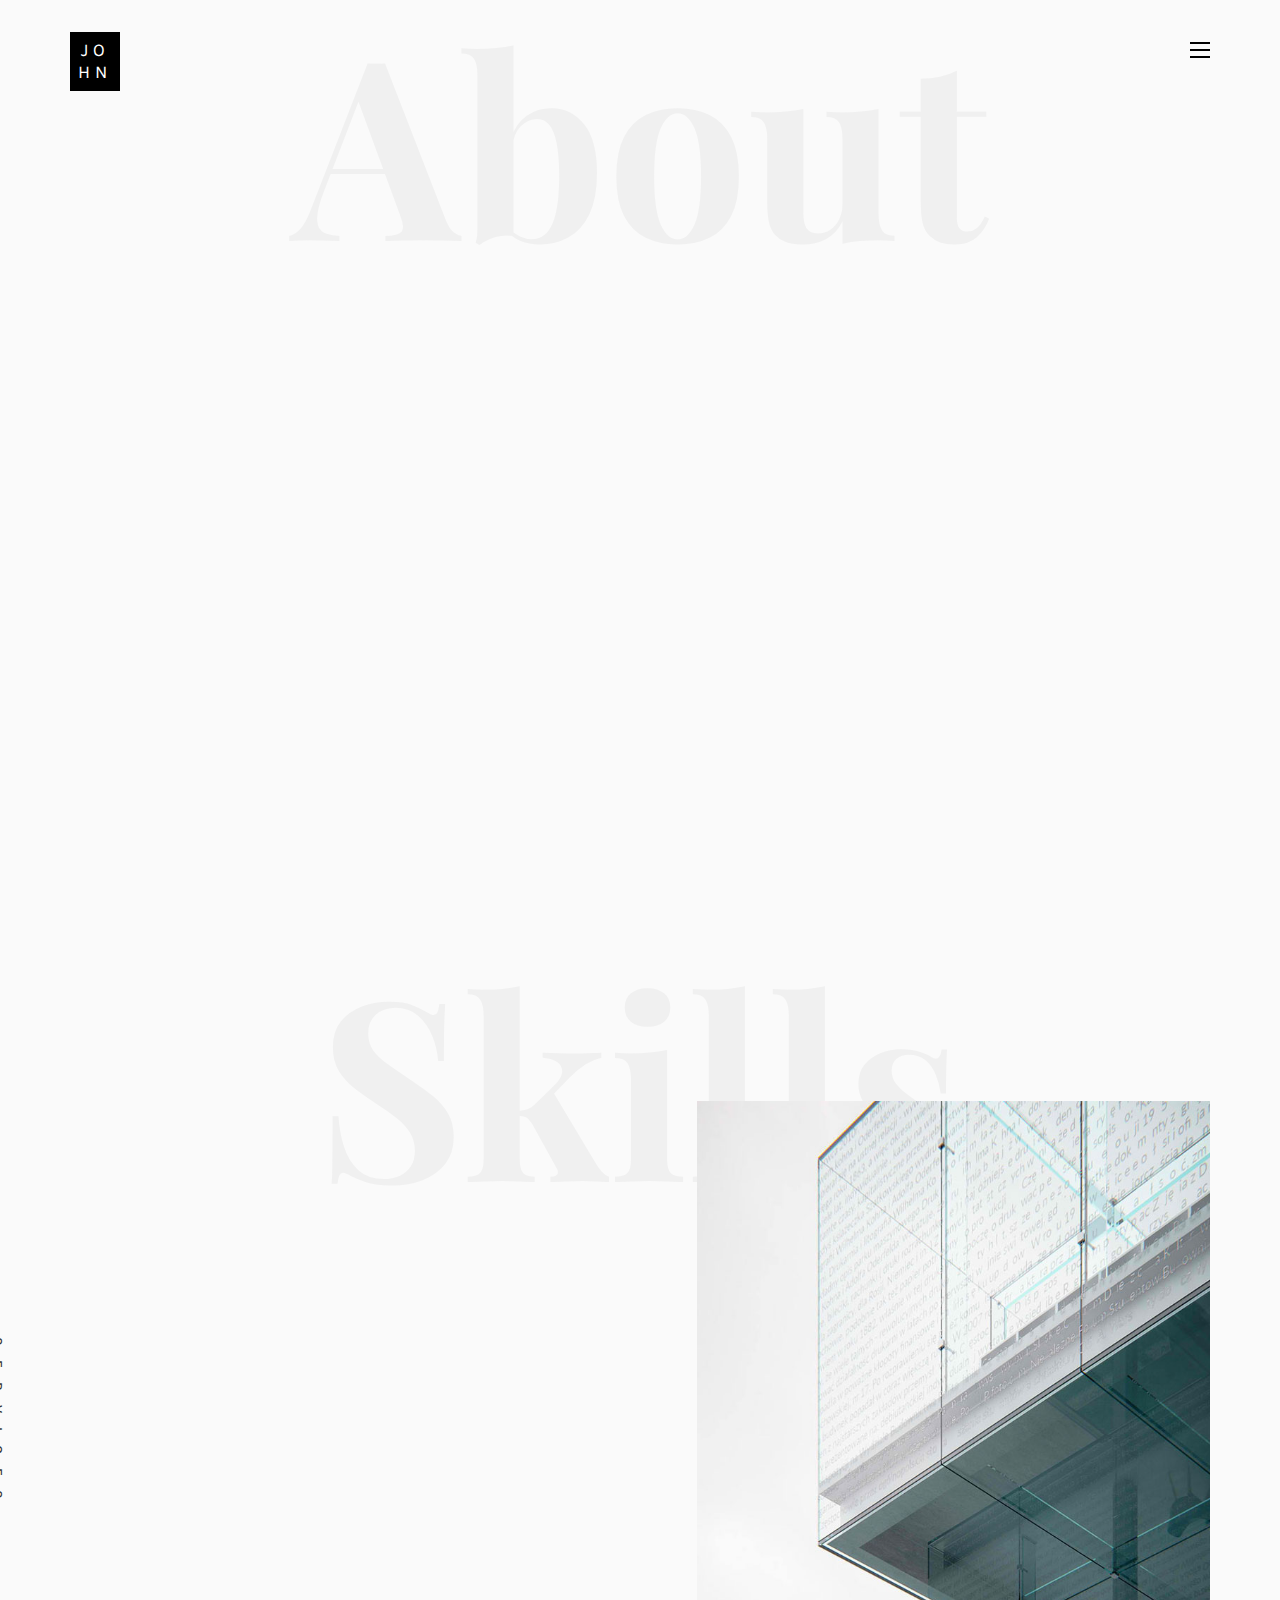
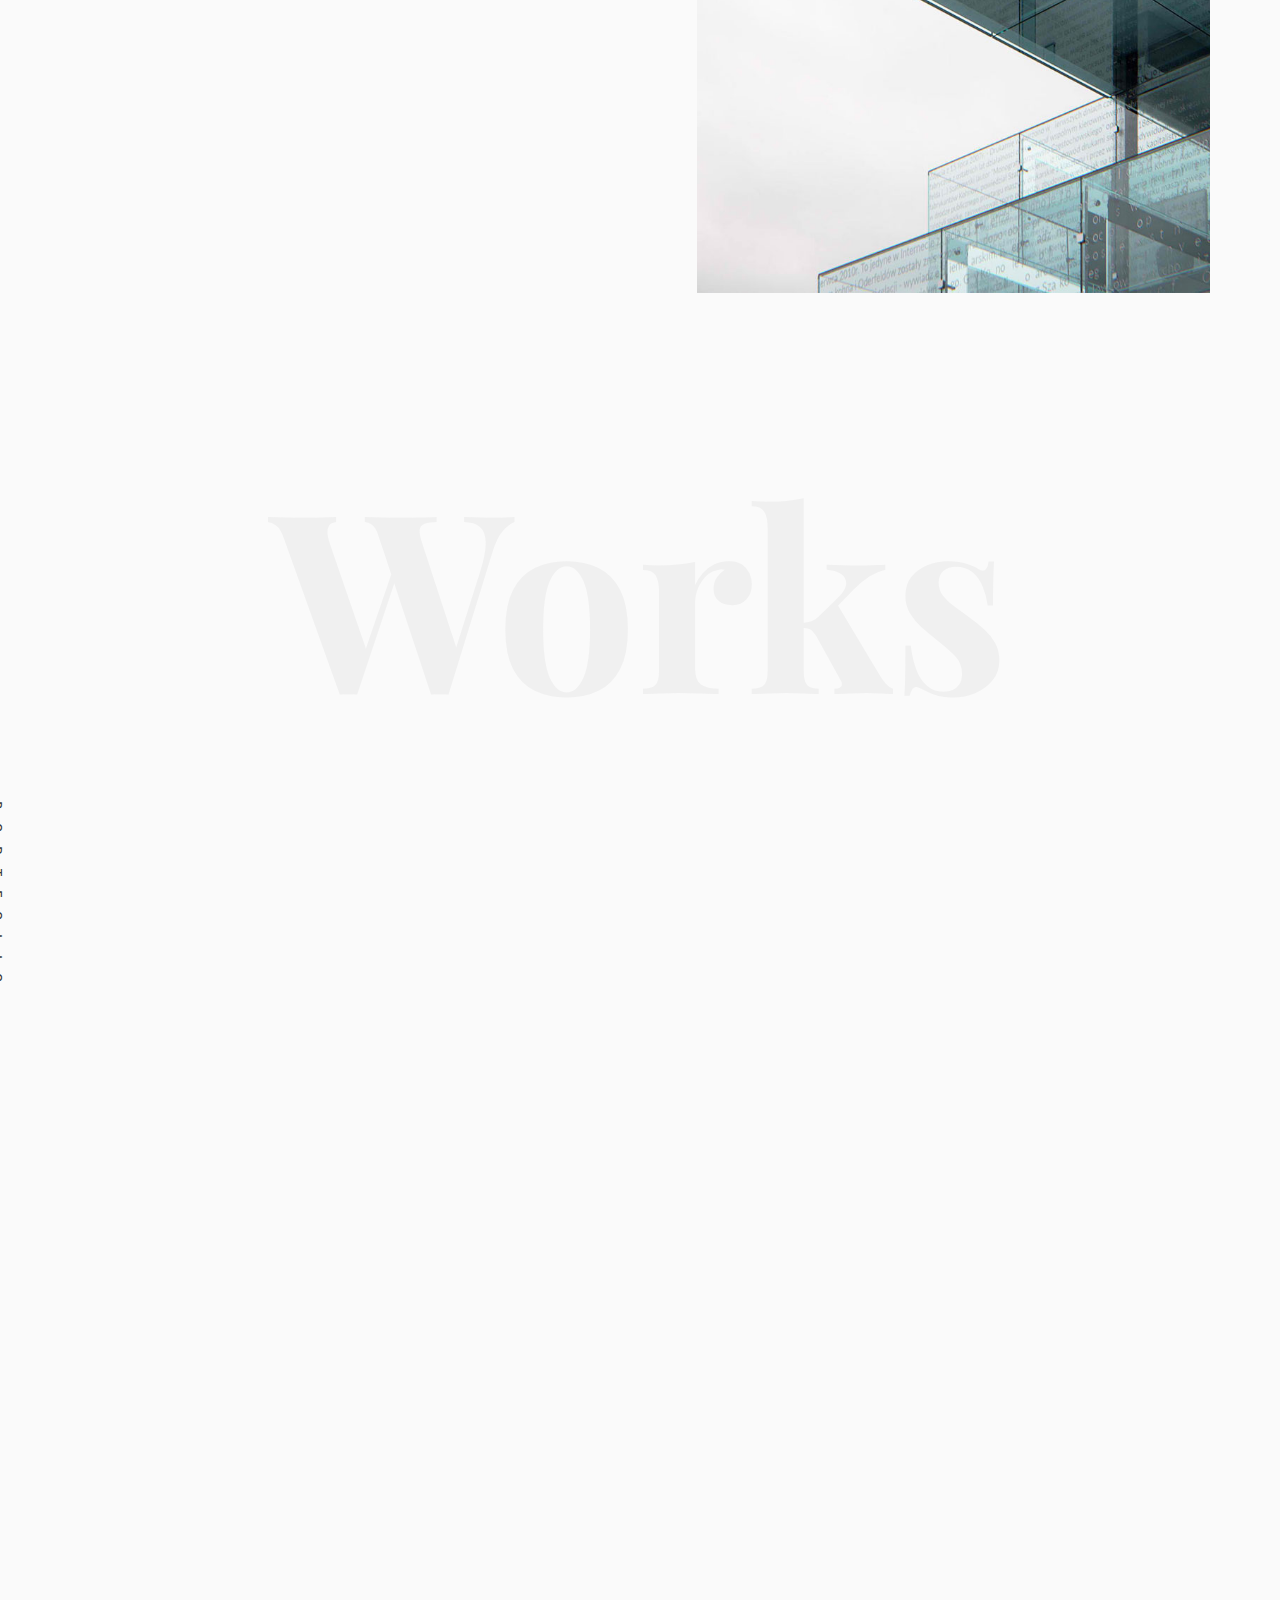
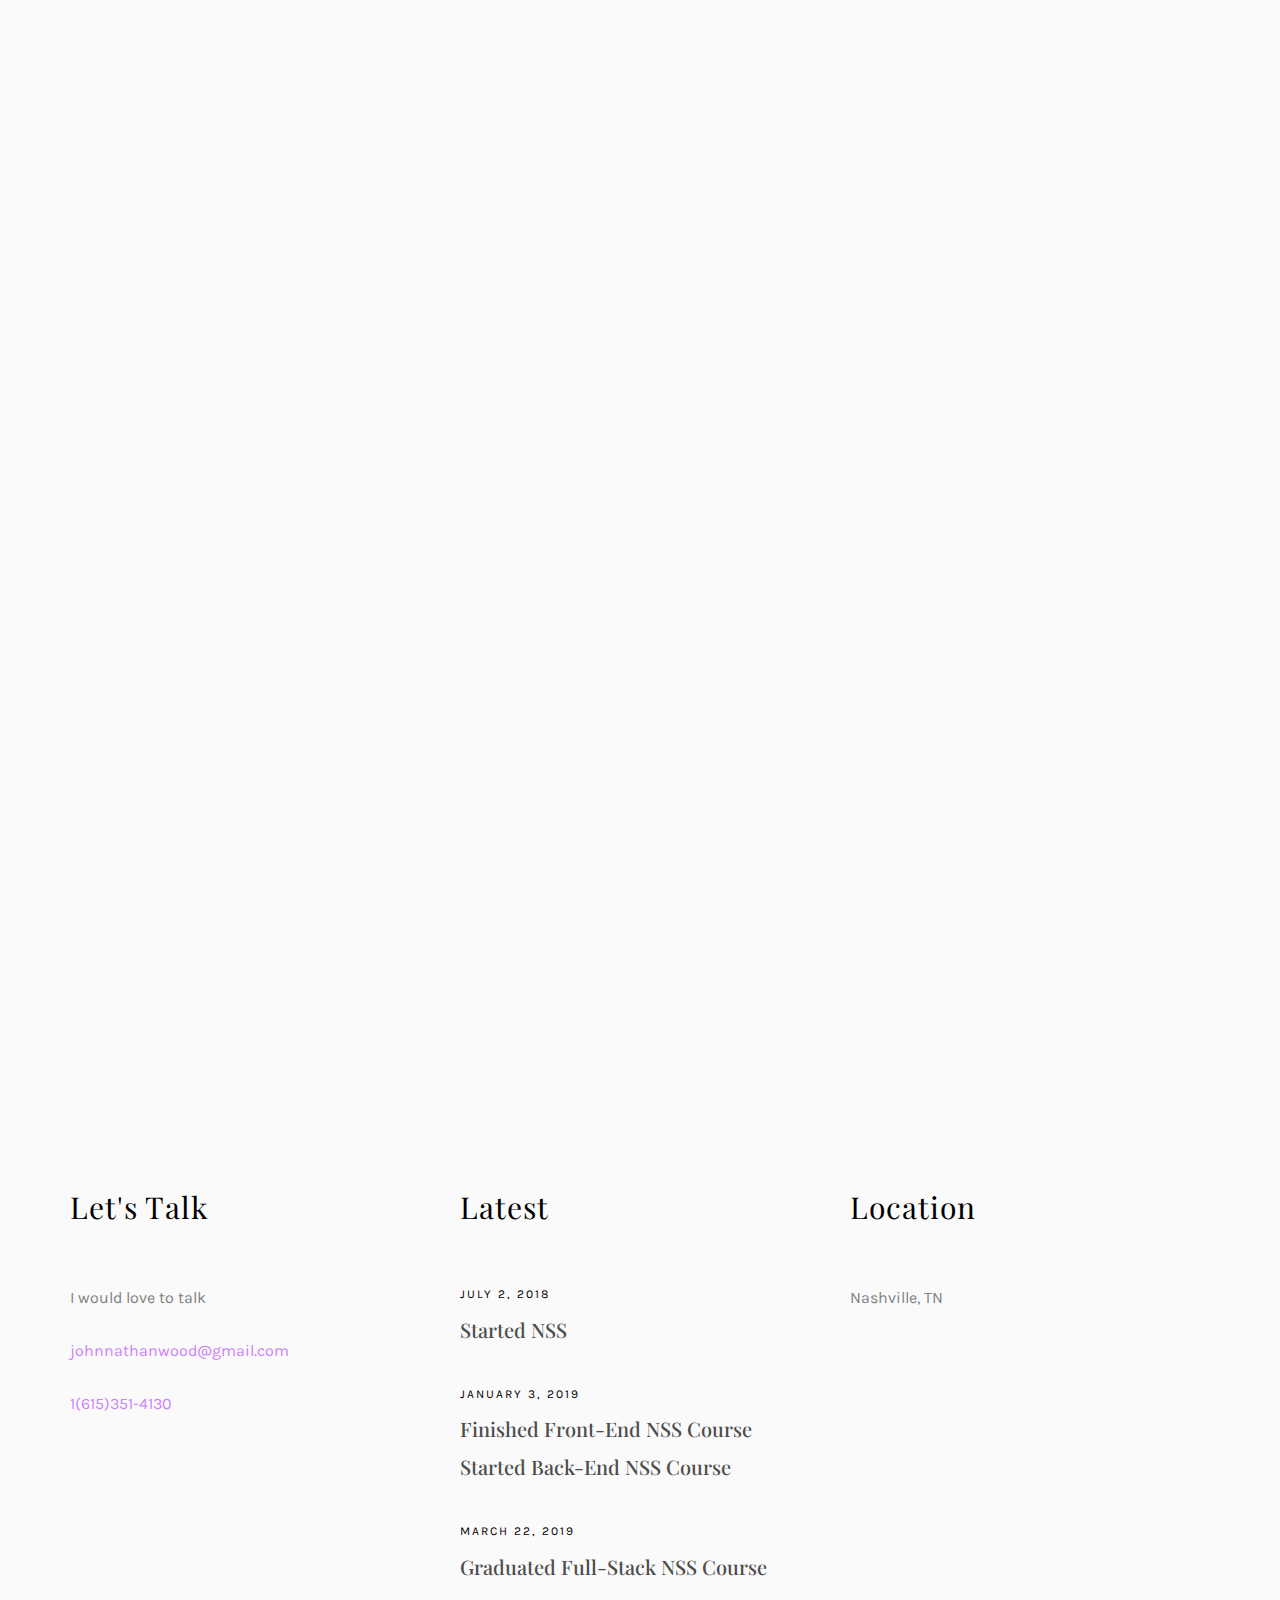
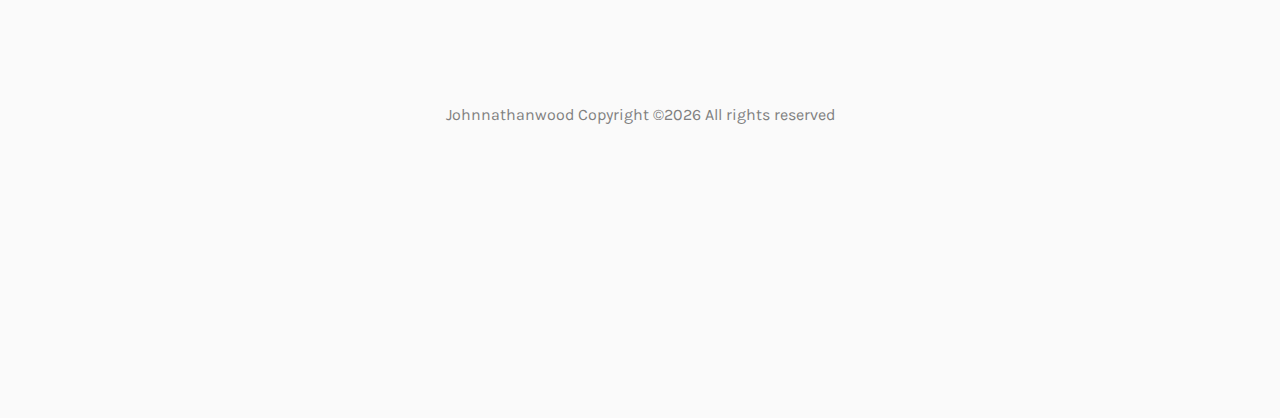
==== commit c9ccffd2: "minor css changes" ====
--- a/index.html
+++ b/index.html
@@ -71,7 +71,7 @@
 						<a href="work.html" class="gallery image-popup-link text-center" style="background-image: url(images/Table&Wrist.jpg);">
 							<span><i class="icon-search3"></i></span>
 						</a>
-						<a href="work.html" class="gallery image-popup-link text-center" style="background-image: url(images/underconstruction.GIF);">
+						<a href="work.html" class="gallery image-popup-link text-center" style="background-image: url(images/keepitlean.jpg);">
 							<span><i class="icon-search3"></i></span>
 						</a>
 					</div>
@@ -131,7 +131,7 @@
 									<a href="#"><i class="icon-googleplus"></i></a>
 									<a href="#"><i class="icon-dribbble2"></i></a>
 								</p> -->
-								<p><a href="mailto:johnnathanwood@gmail.com?Subject=Hello%20John" class="btn btn-primary btn-outline">Contact Me!</a></p>
+								<p><a href="images/websiteresume.png" target="_blank" class="btn btn-primary btn-outline">View Resume</a></p>
 							</div>
 						</div>
 					</div>
@@ -184,11 +184,11 @@
 											<h3>2 - Back End Development</h3>
 											<ul>
 												<li>Python</li>
+												<li>Django</li>
 												<li>Django Rest</li>
 												<li>SQL</li>
 											</ul>
 										</div>
-										<br>
 										<div class="services animate-box">
 											<h3>4 - Microsoft</h3>
 											<ul>
@@ -239,9 +239,8 @@
 							<div class="col-md-4 col-md-offset-4">
 								<div class="desc">
 									<p>
-										I built a responsive CRUD web application and I utilized REACT to help manage a watch collection.
-										Table & Wrist allows user to manage their physical watch collection on a single webpage and view other users watch collections. I used CLOUDINARY as an api for handling image upload and SEMANTIC UI for styling. The server for this application is a JSON data-structure.</p>
-									<p class="read"><a href="https://github.com/johnnathanwood/TableandWrist">Download project</a></p>
+										I built a responsive CRUD web application and I utilized REACT to help manage a watch collection.</p>
+									<p class="read"><a href="https://github.com/johnnathanwood/TableandWrist" target="_blank">Download project</a></p>
 								</div>
 							</div>
 						</div>
@@ -258,9 +257,8 @@
 							<div class="col-md-4 col-md-offset-4">
 								<div class="desc">
 									<p>
-										I built a PYTHON web application to help, a small business owner, keep track of products during manufacturing in a visualized representation of One Piece Flow.
-										Keep it Lean was designed and built by me to help a business owner keep track of products in a more efficient way. I utilized PYTHON and DJANGO to create a user friendly web application that follows the methodology of One Piece Flow. The user can visually see the product from start to finish, through the manufacturing process.</p>
-									<p class="read"><a href="https://github.com/johnnathanwood/Keep-it-Lean">Download project</a></p>
+										I built a PYTHON web application to help, a small business owner, keep track of products during manufacturing in a visualized representation of One Piece Flow.</p>
+									<p class="read"><a href="https://github.com/johnnathanwood/Keep-it-Lean" target="_blank">Download project</a></p>
 								</div>
 							</div>
 						</div>
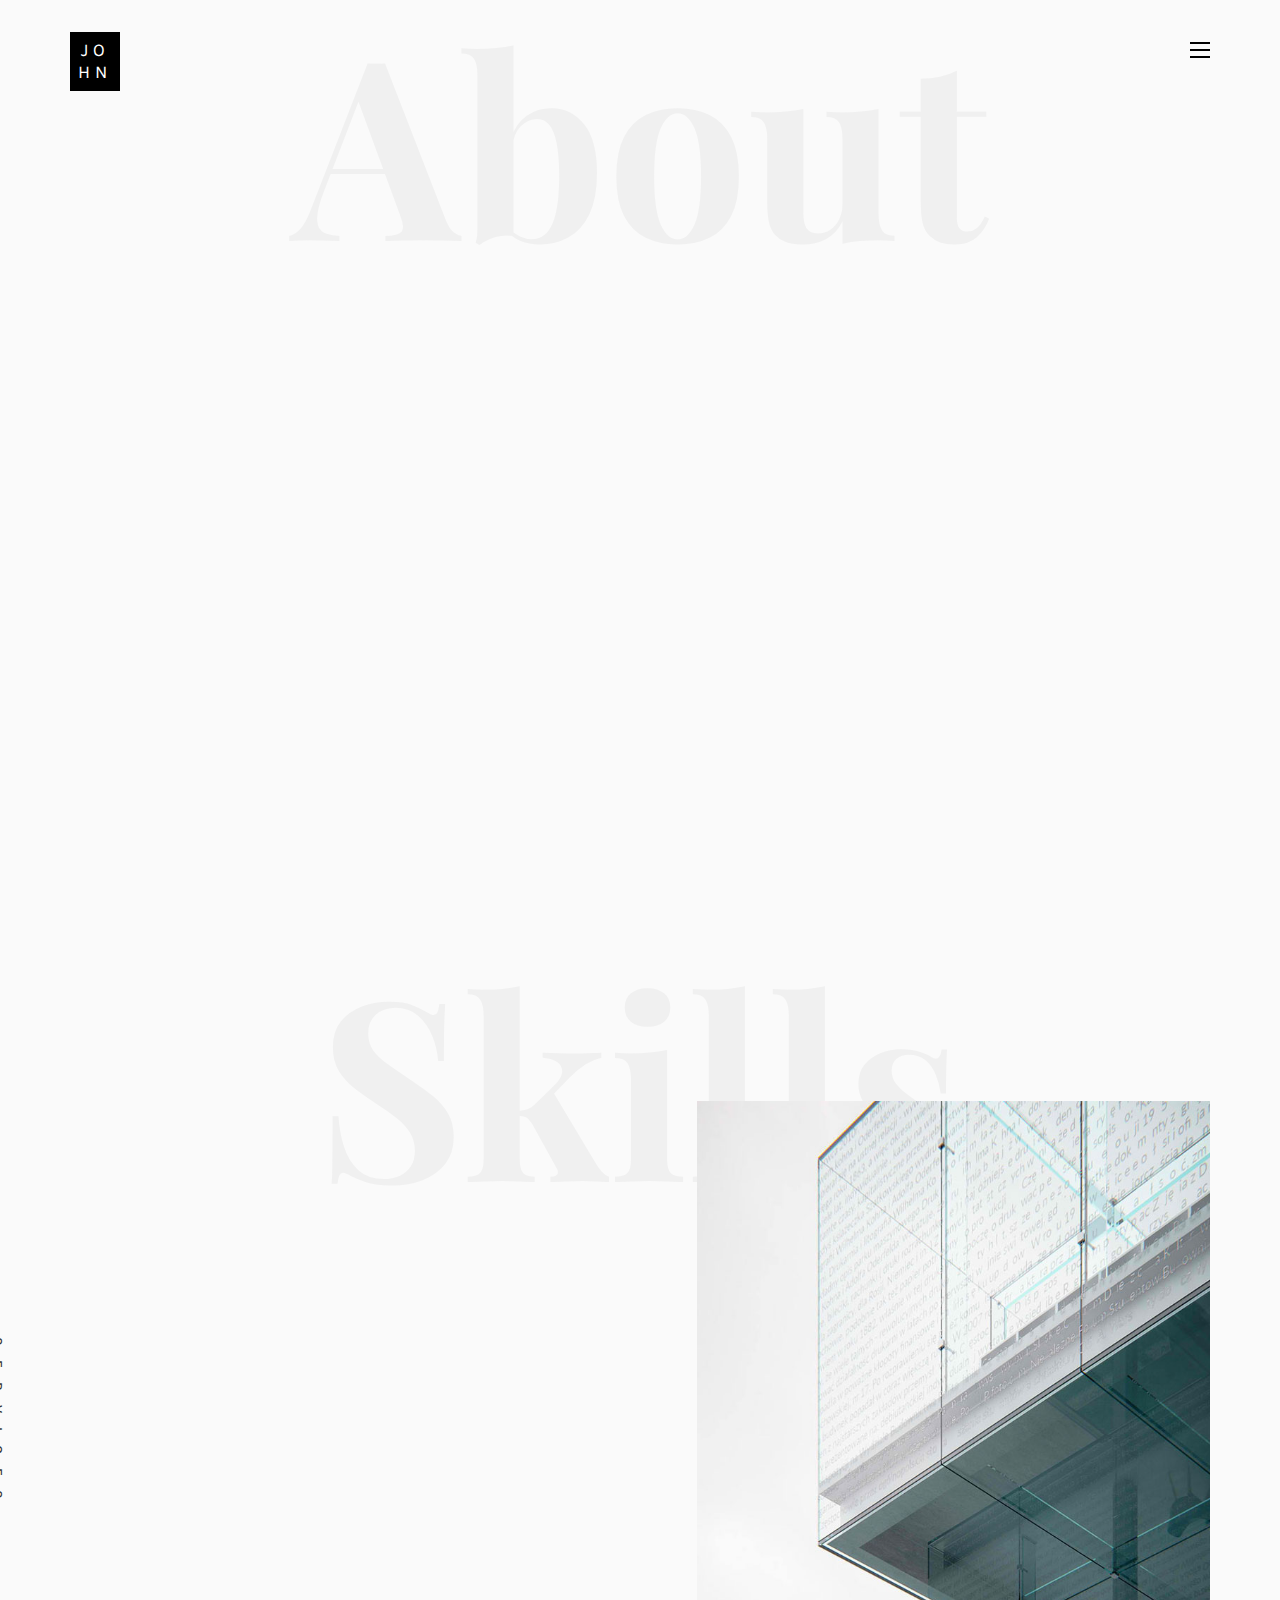
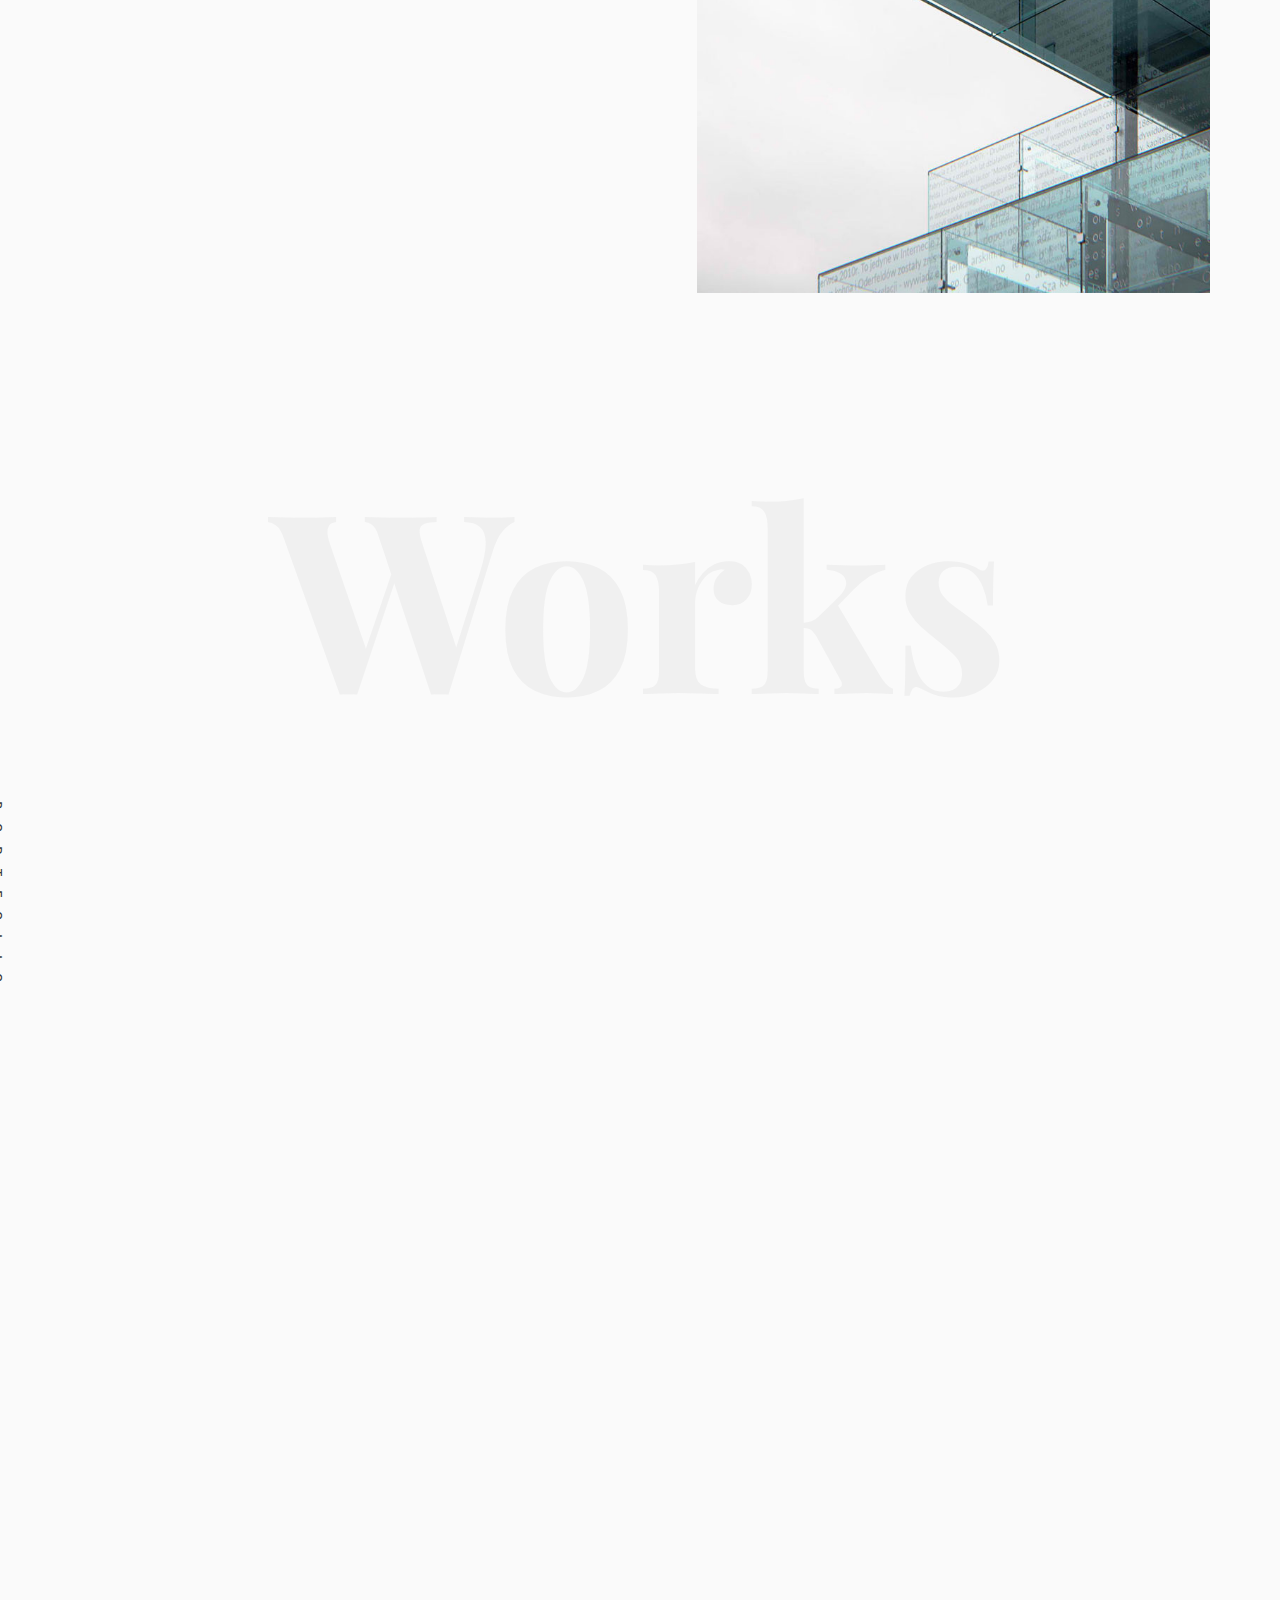
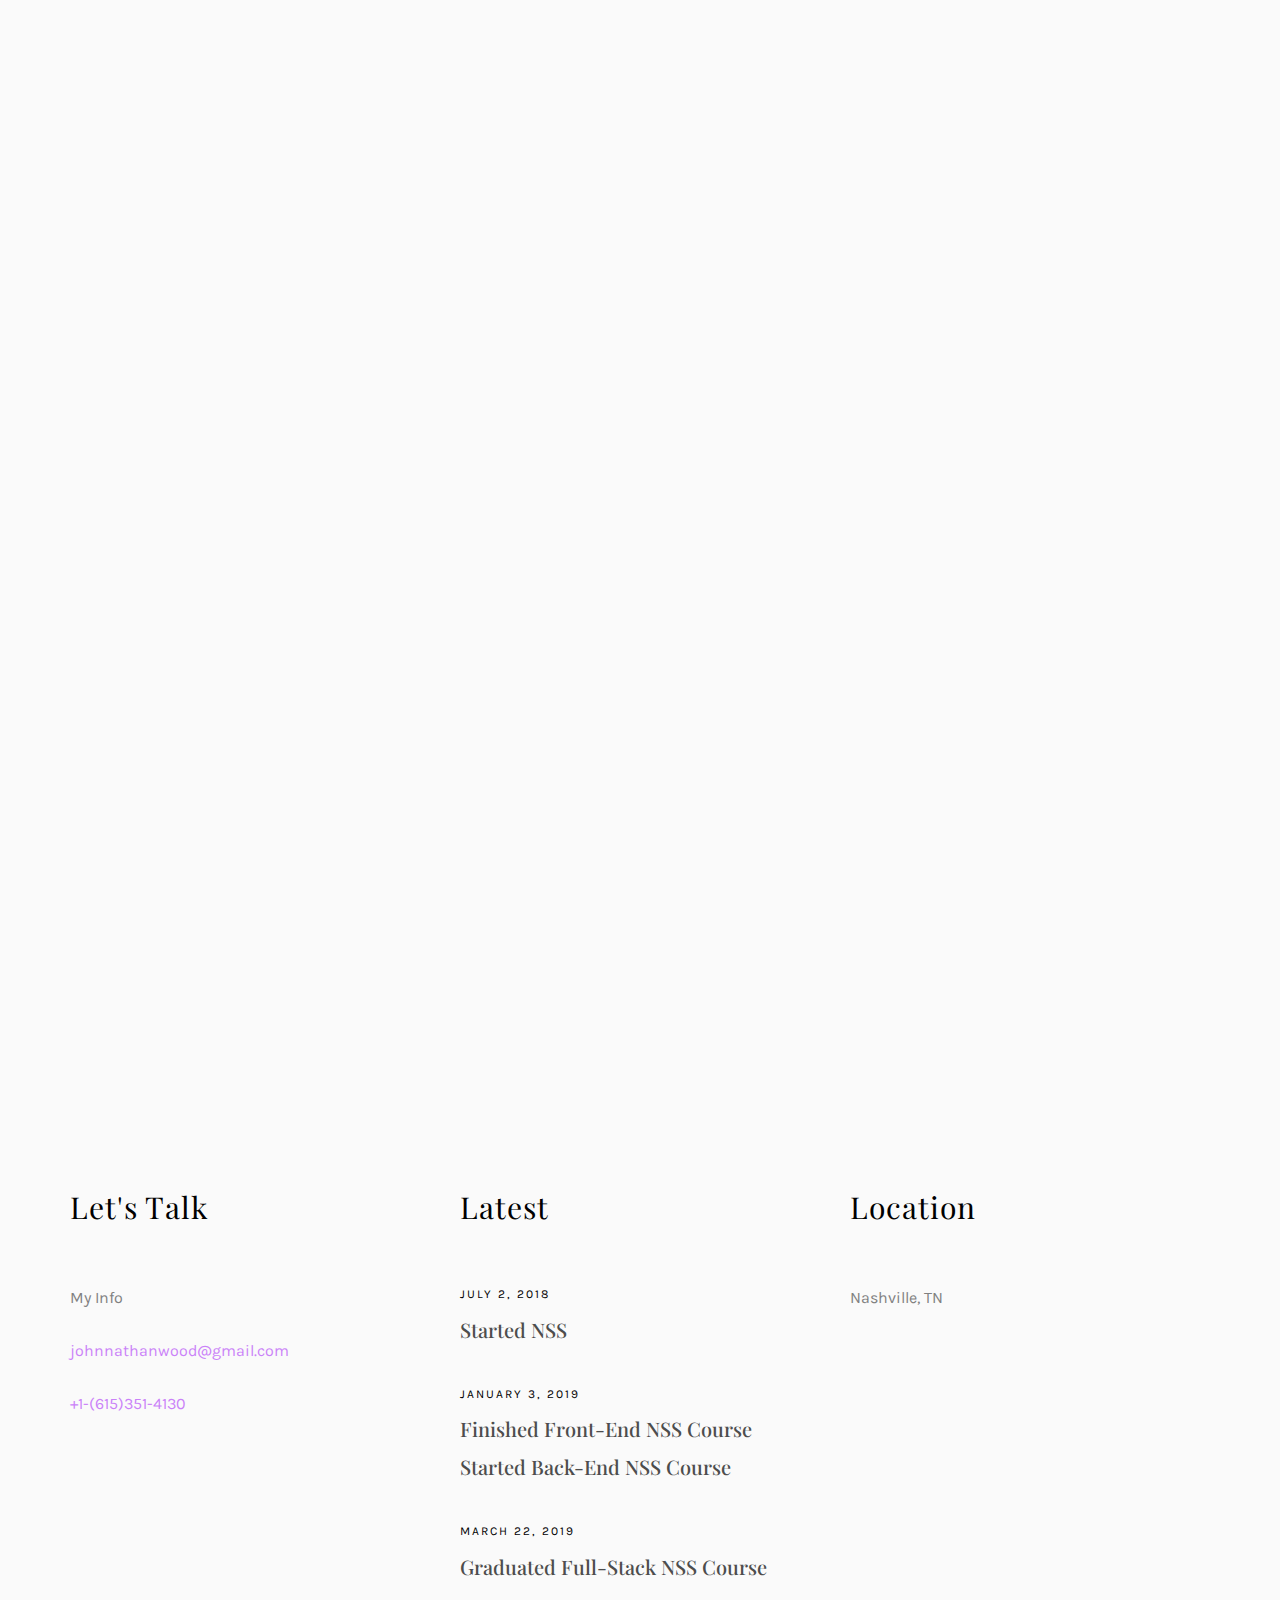
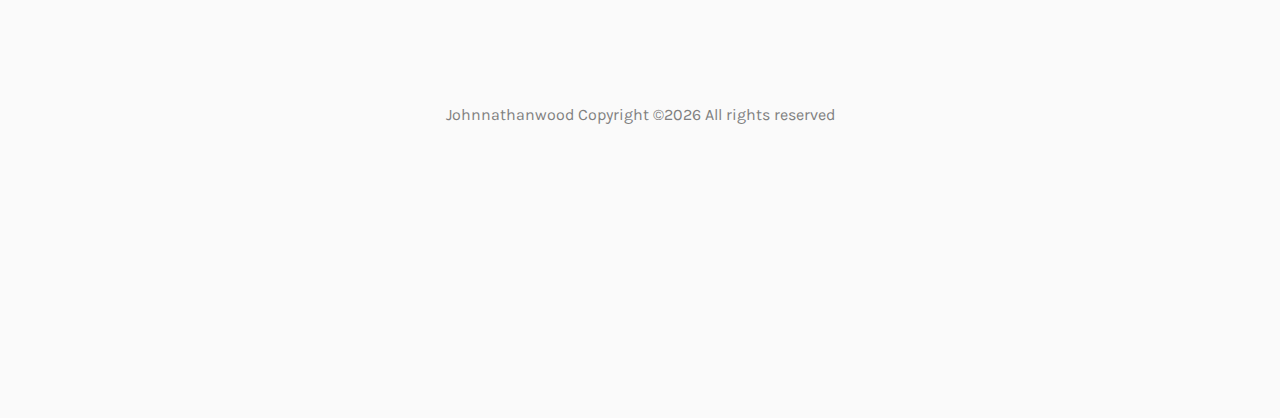
==== commit 5b101bea: "fixed link issues on contact info where the link was taking user back to home page or top of page" ====
--- a/index.html
+++ b/index.html
@@ -403,16 +403,10 @@
 						<div class="col-md-4 col-pb-sm">
 							<div class="row">
 								<div class="col-md-10">
-									<h2>Let's Talk</h2>
-									<p>I would love to talk</p>
-									<p><a href="#">johnnathanwood@gmail.com</a></p>
-									<p><a href="#">1(615)351-4130</a></p>
-									<!-- <p class="colorlib-social-icons">
-										<a href="#"><i class="icon-facebook4"></i></a>
-										<a href="#"><i class="icon-twitter3"></i></a>
-										<a href="#"><i class="icon-googleplus"></i></a>
-										<a href="#"><i class="icon-dribbble2"></i></a>
-									</p> -->
+										<h2>Let's Talk</h2>
+										<p>My Info</p>
+										<p><a onclick="window.location.href='mailto:johnnathanwood@gmail.com'">johnnathanwood@gmail.com</a></p>
+										<p><a href="tel:+1-615-351-4130">+1-(615)351-4130</a></p>
 								</div>
 							</div>
 						</div>
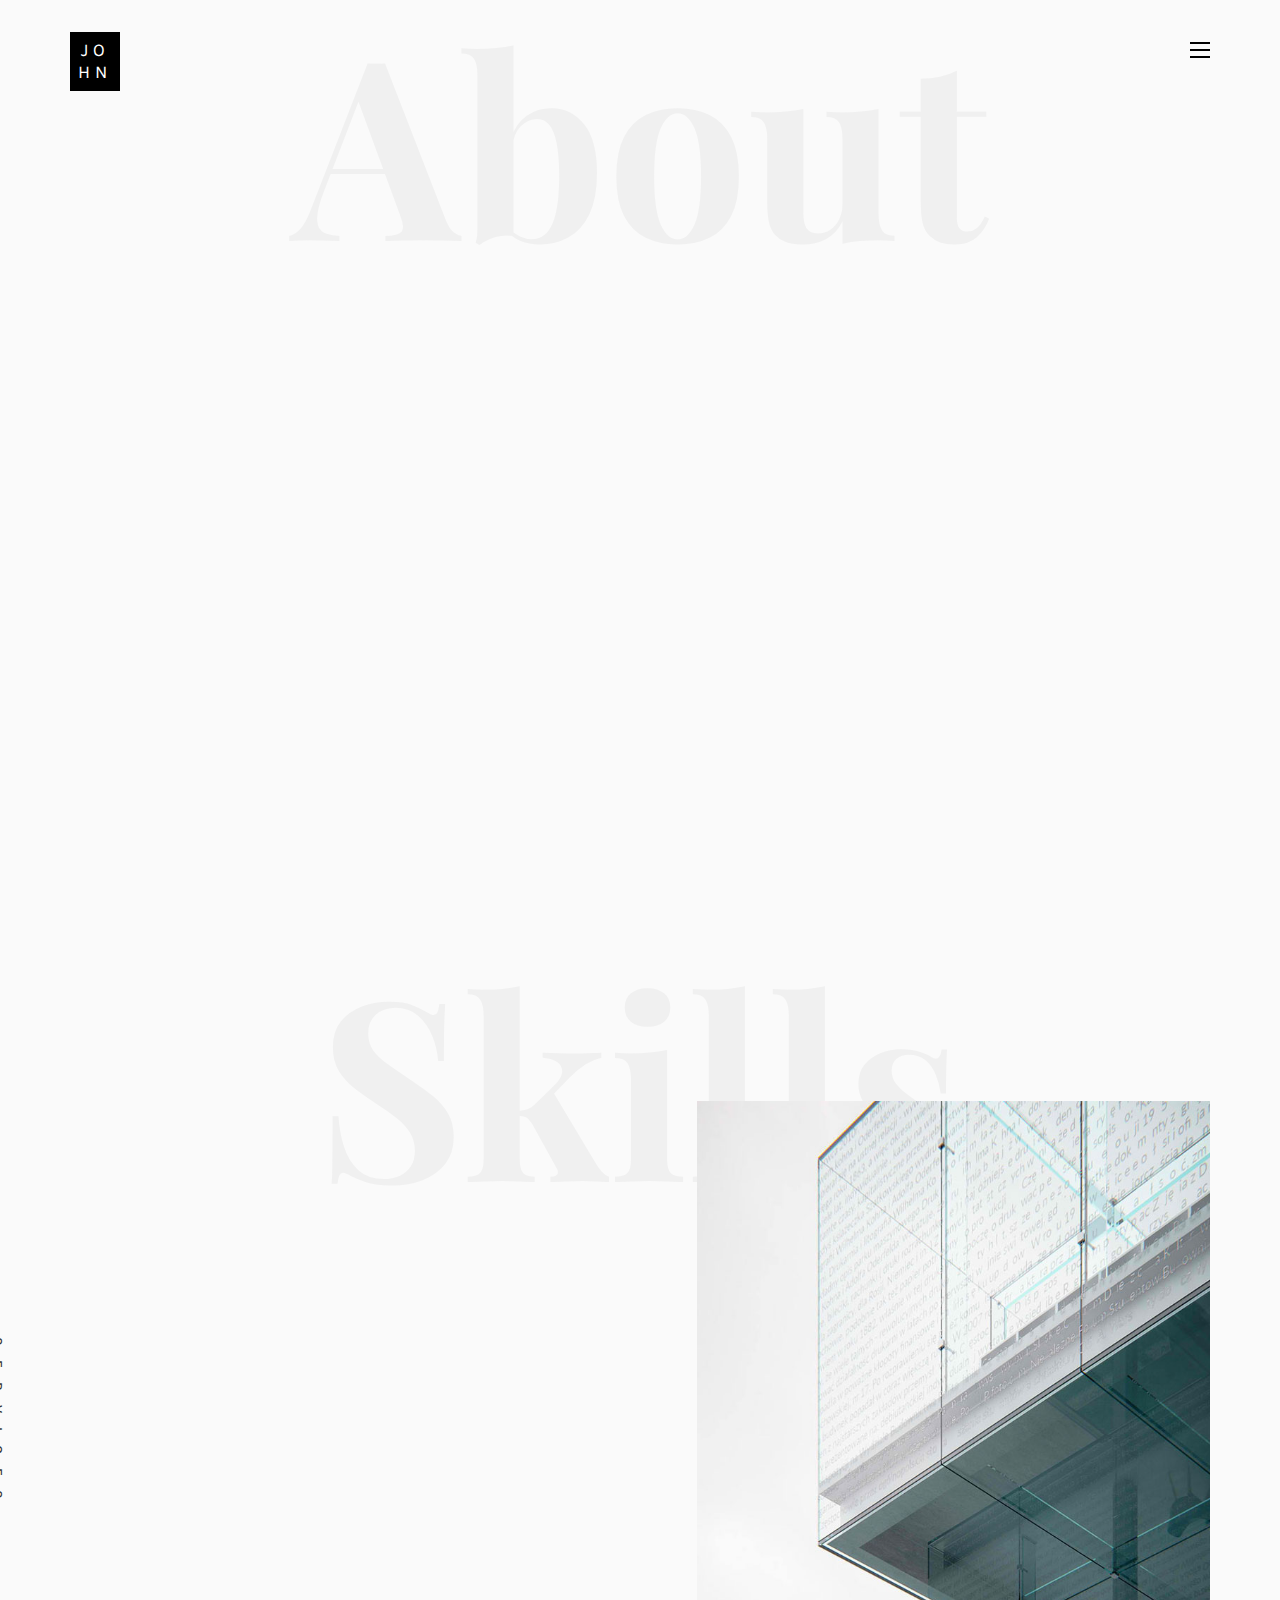
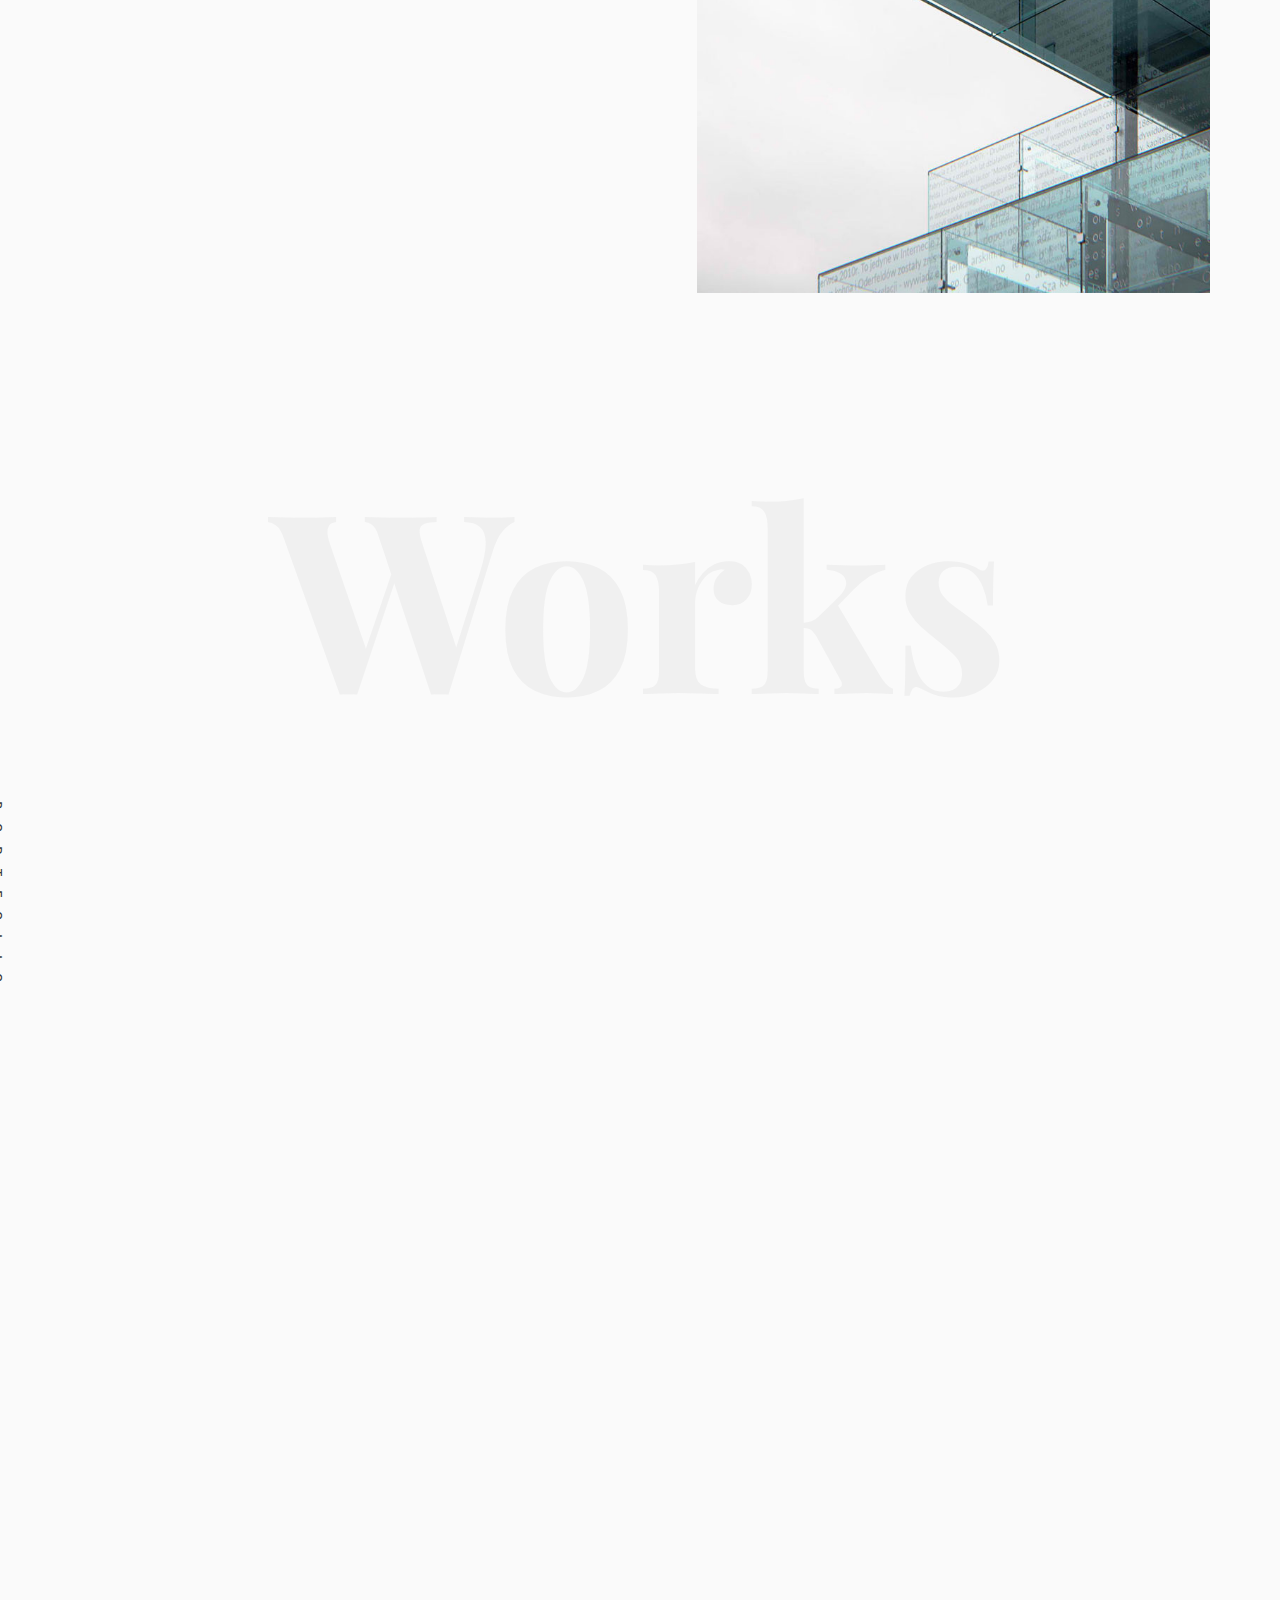
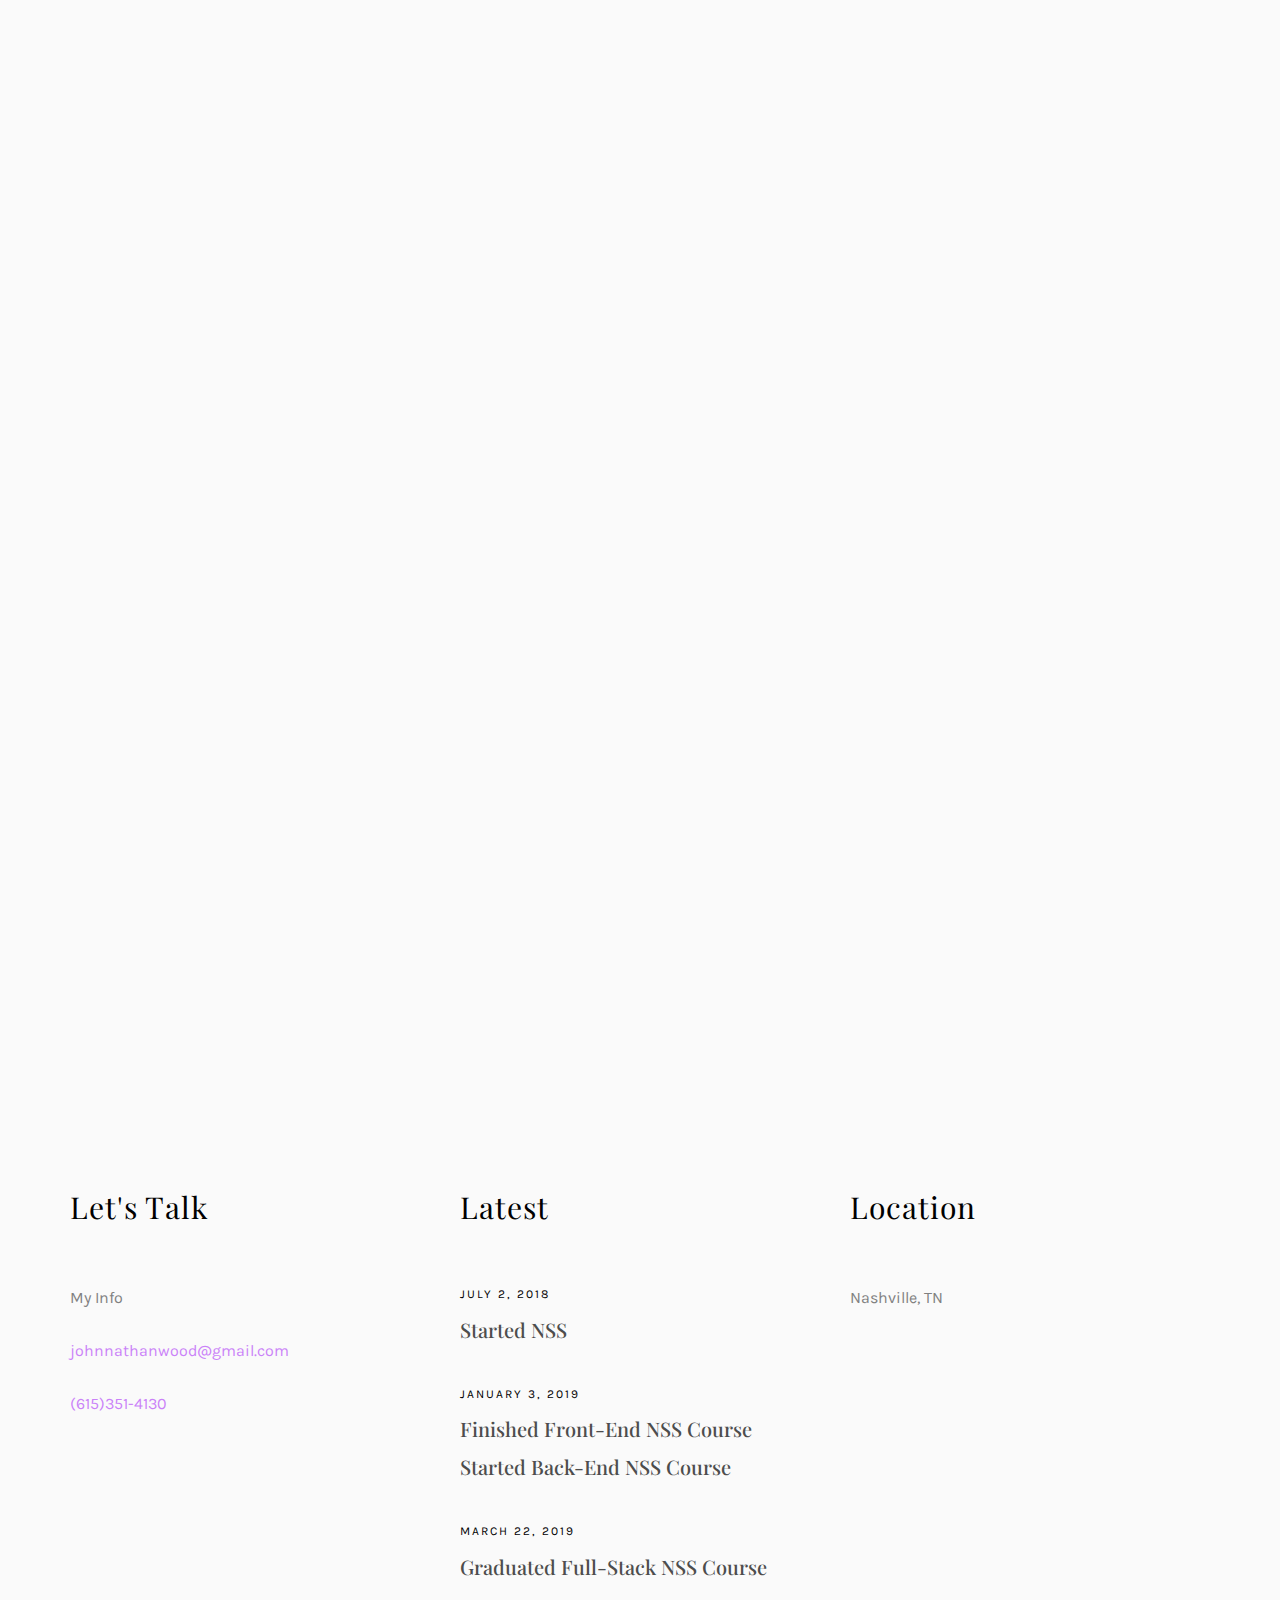
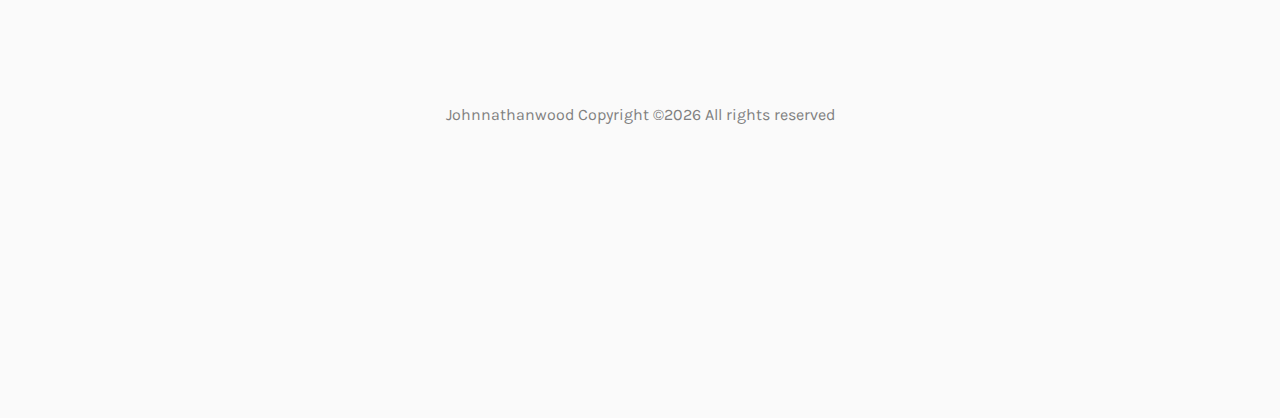
==== commit d8ddf1da: "update" ====
--- a/index.html
+++ b/index.html
@@ -406,7 +406,7 @@
 										<h2>Let's Talk</h2>
 										<p>My Info</p>
 										<p><a onclick="window.location.href='mailto:johnnathanwood@gmail.com'">johnnathanwood@gmail.com</a></p>
-										<p><a href="tel:+1-615-351-4130">+1-(615)351-4130</a></p>
+										<p><a href="tel:+1-615-351-4130">(615)351-4130</a></p>
 								</div>
 							</div>
 						</div>
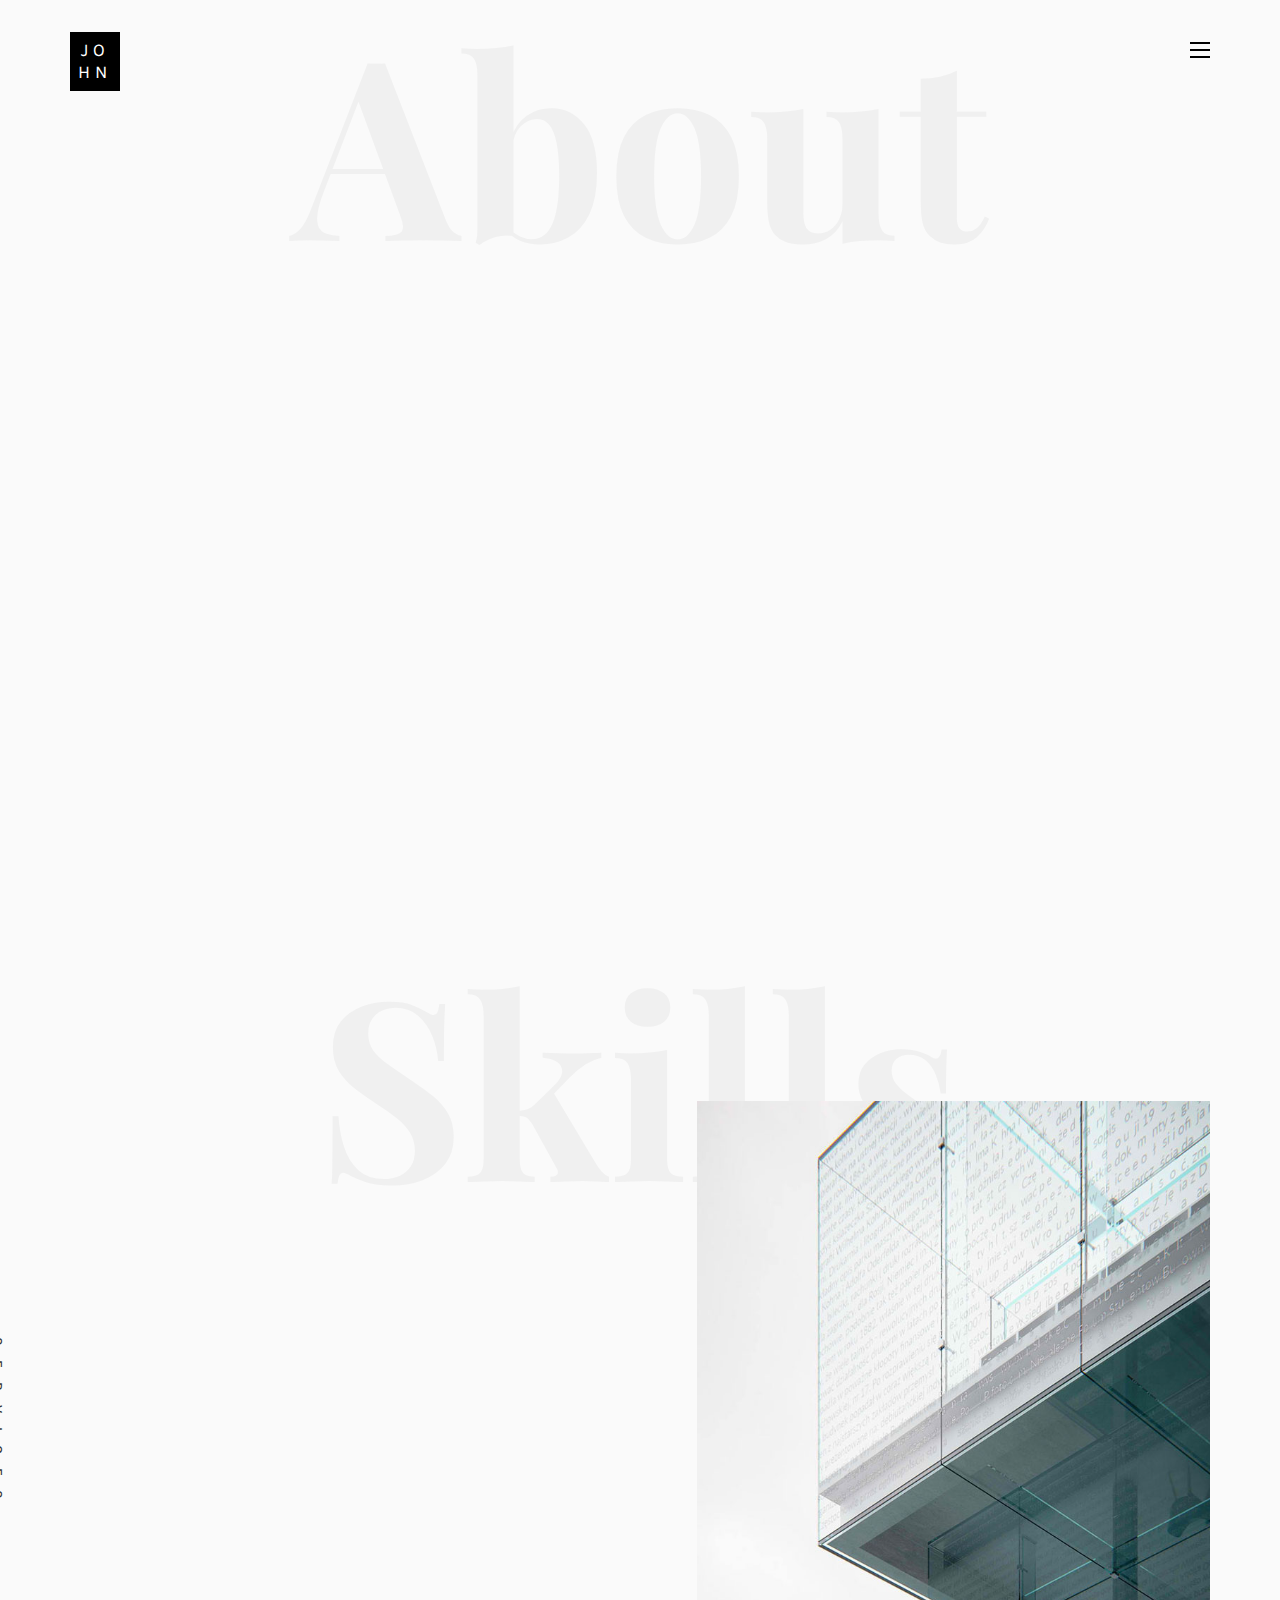
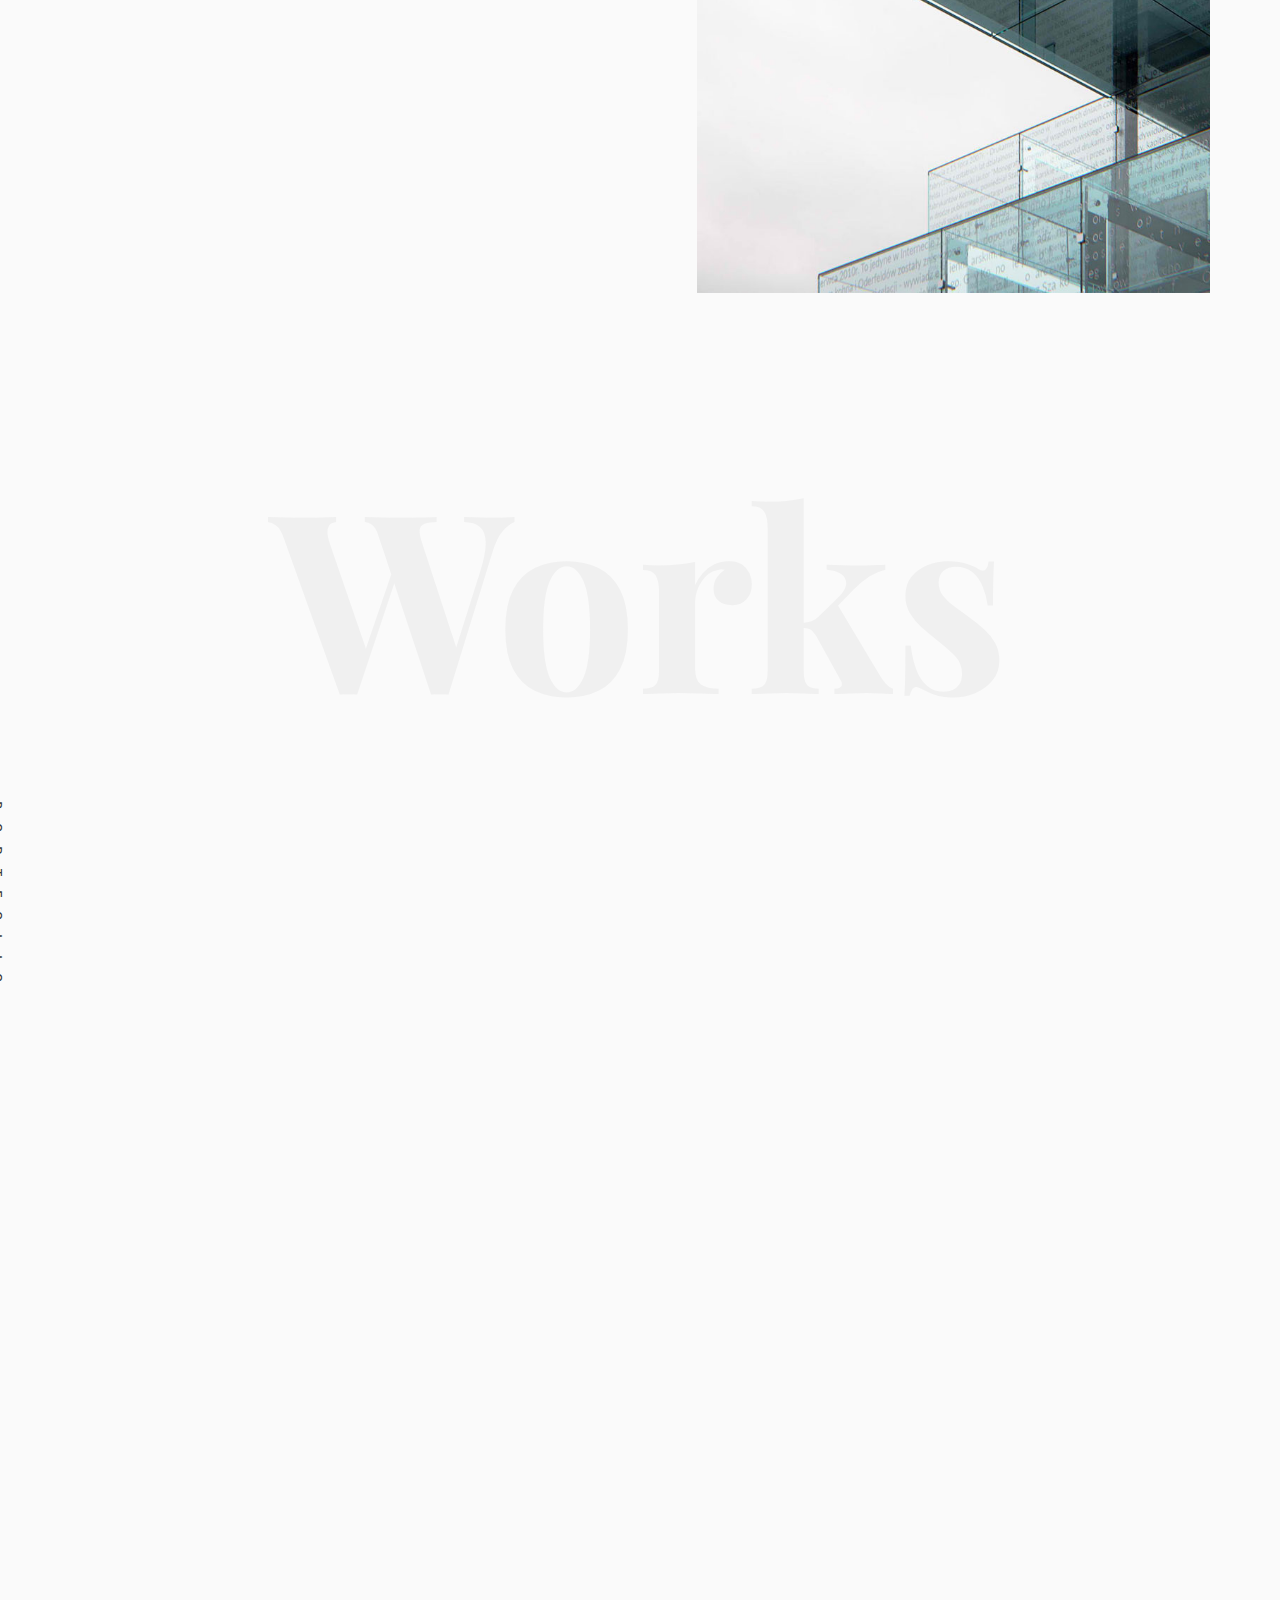
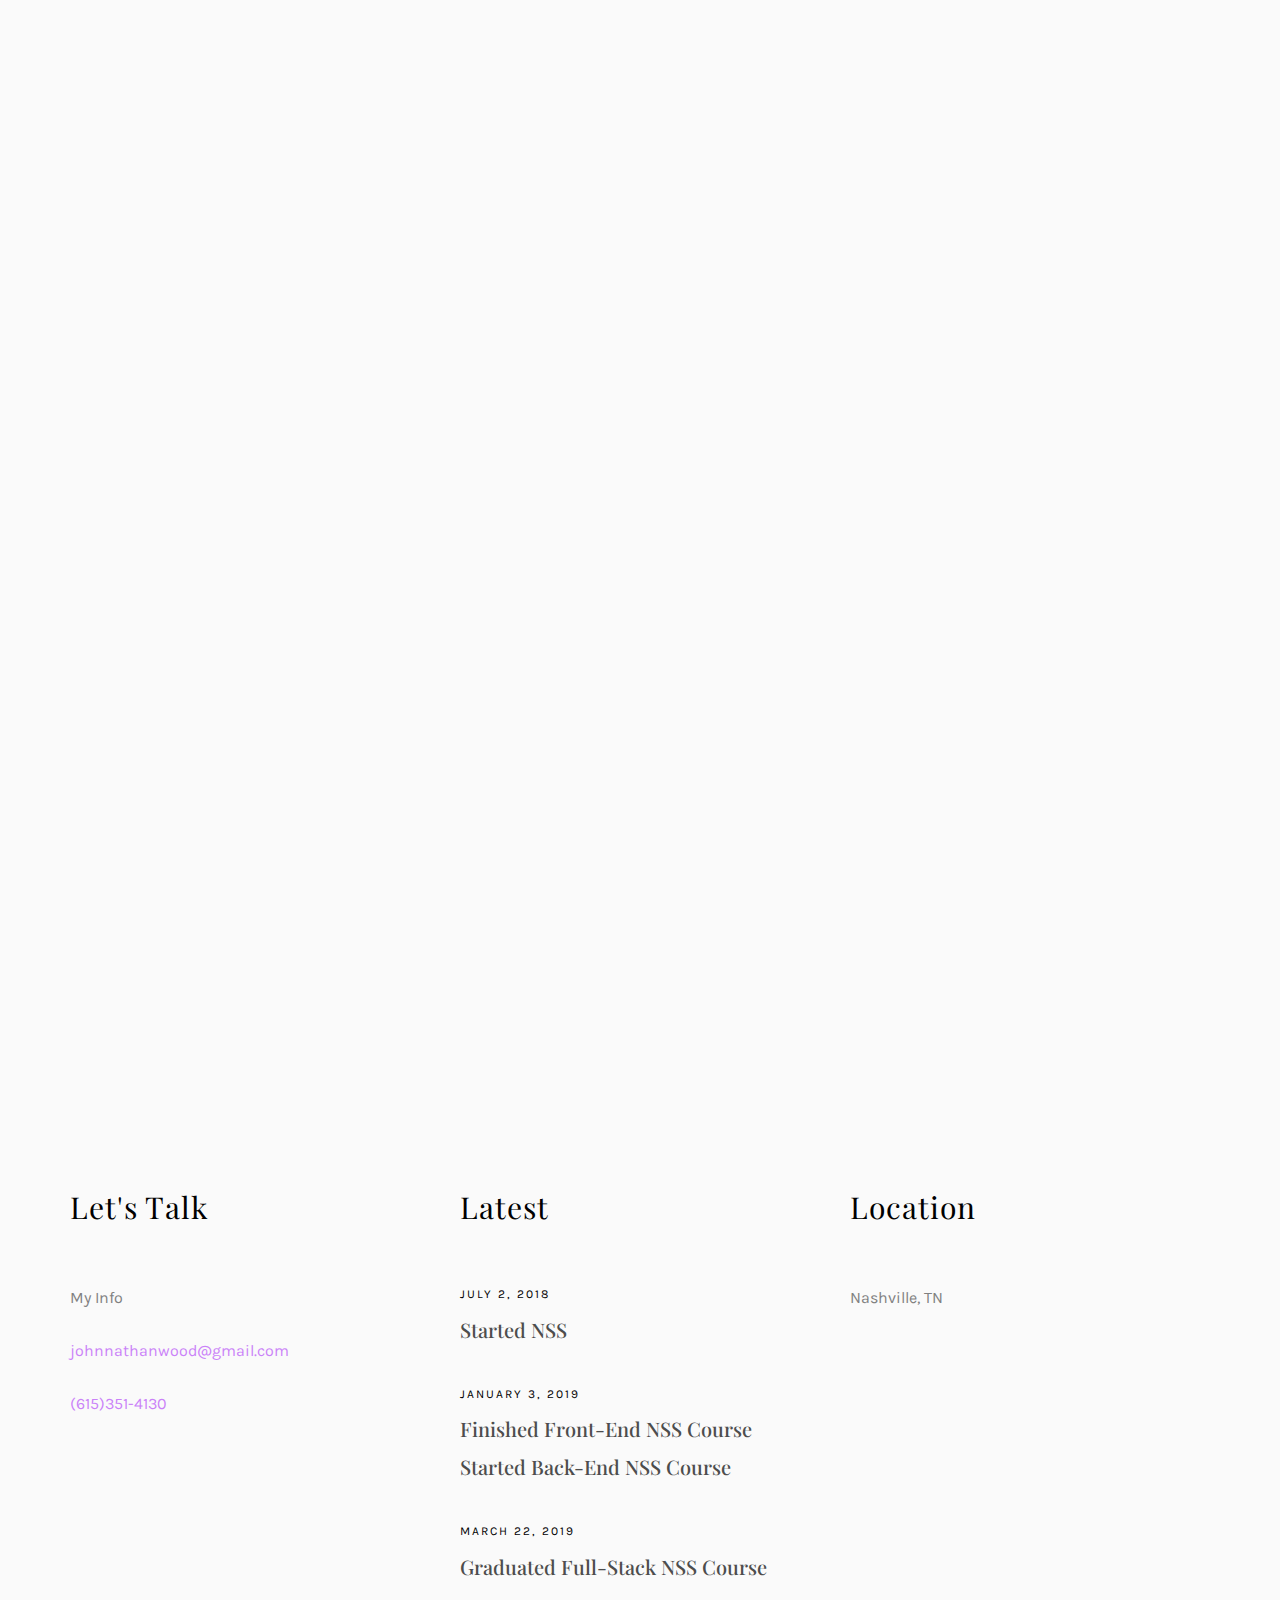
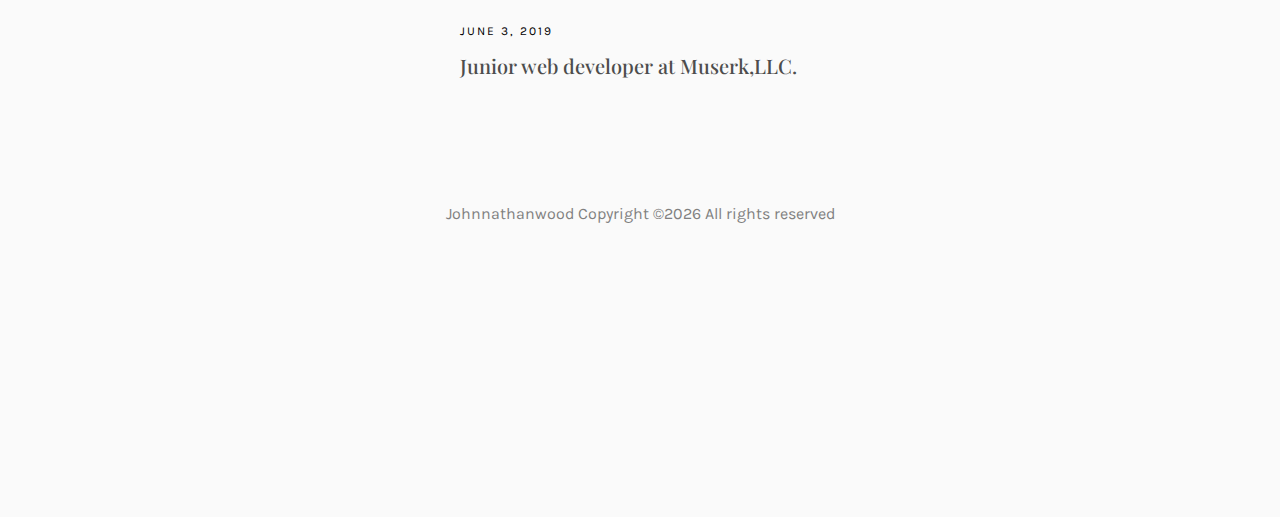
==== commit 31df2fe2: "Updated -Latest- footer" ====
--- a/index.html
+++ b/index.html
@@ -434,6 +434,13 @@
 										<h3><a href="#">Graduated Full-Stack NSS Course </a></h3>
 									</div>
 								</div>
+								<div class="f-entry">
+									<a href="#" class="featured-img" style="background-image: url(images/img-2.jpg);"></a>
+									<div class="desc">
+										<span>June 3, 2019</span>
+										<h3><a href="#">Junior web developer at Muserk,LLC.</a></h3>
+									</div>
+								</div>
 						</div>
 						<div class="col-md-4 col-pb-sm">
 							<h2>Location</h2>
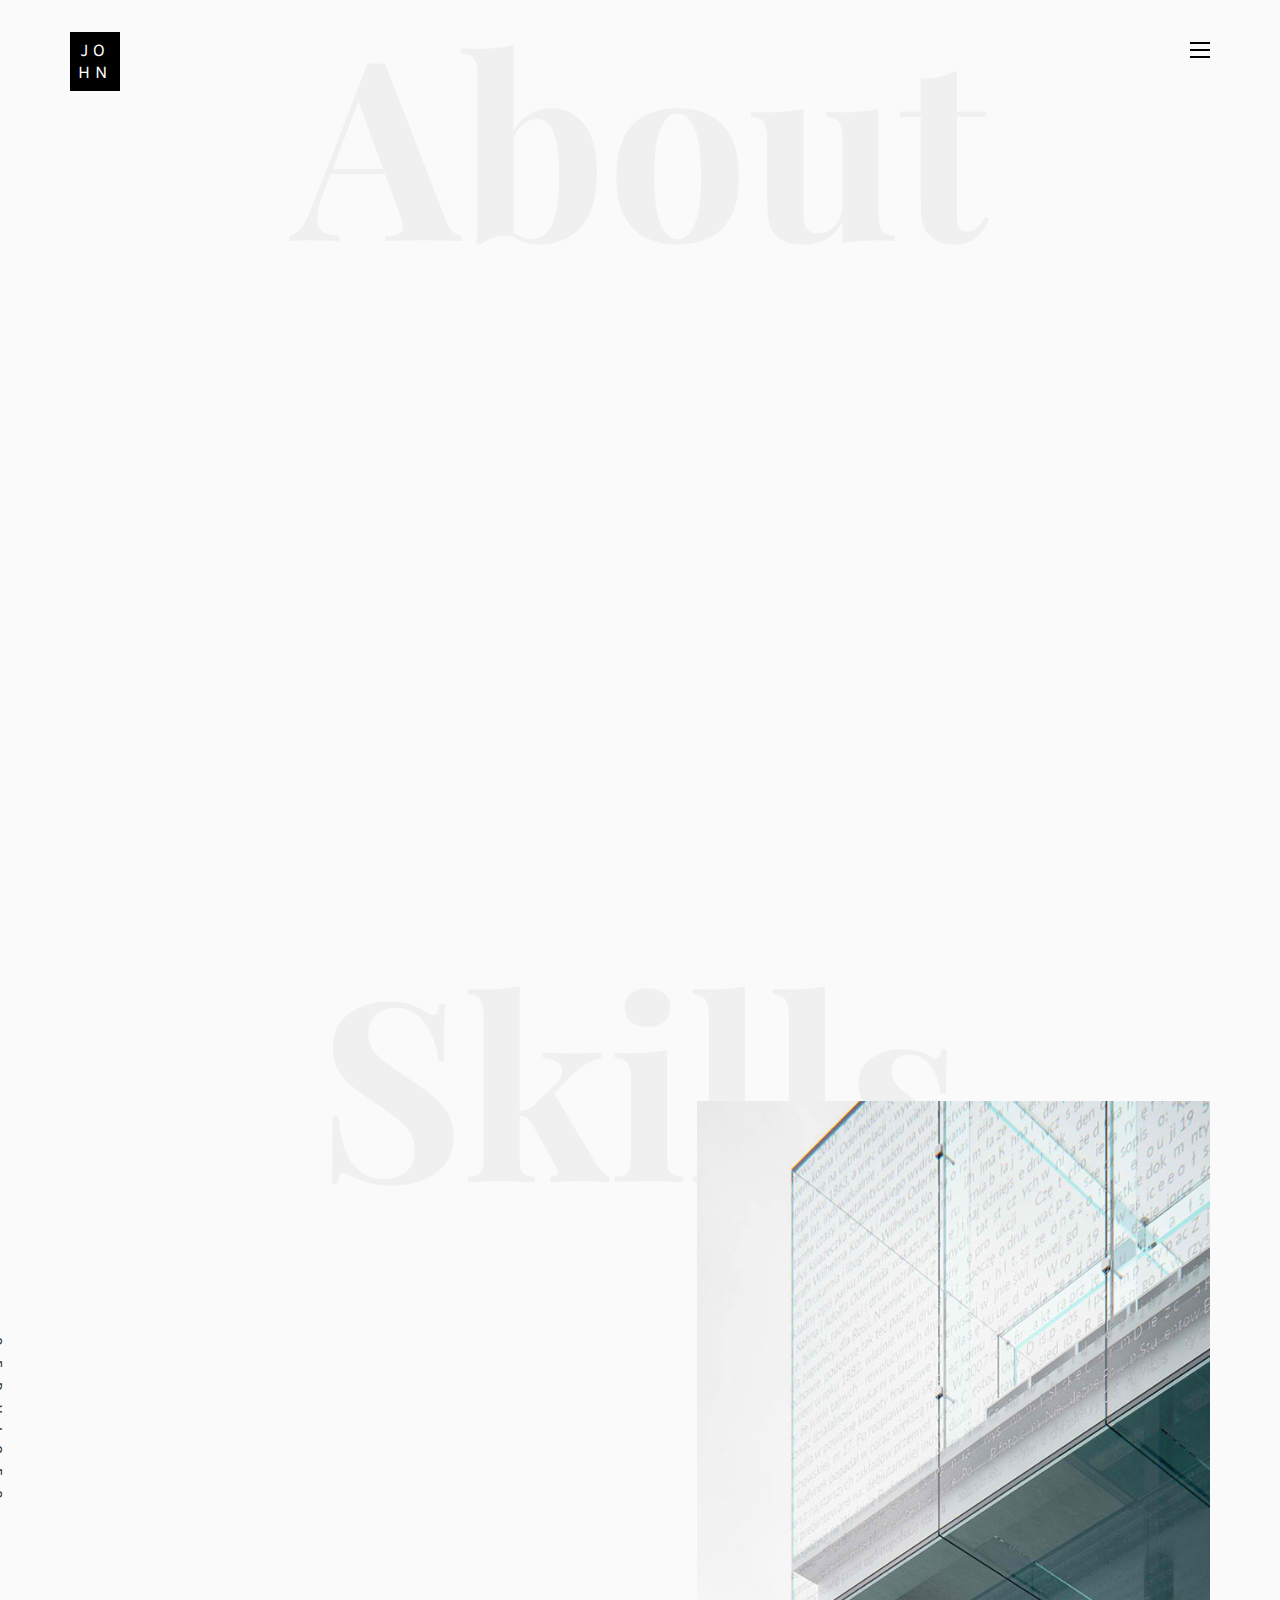
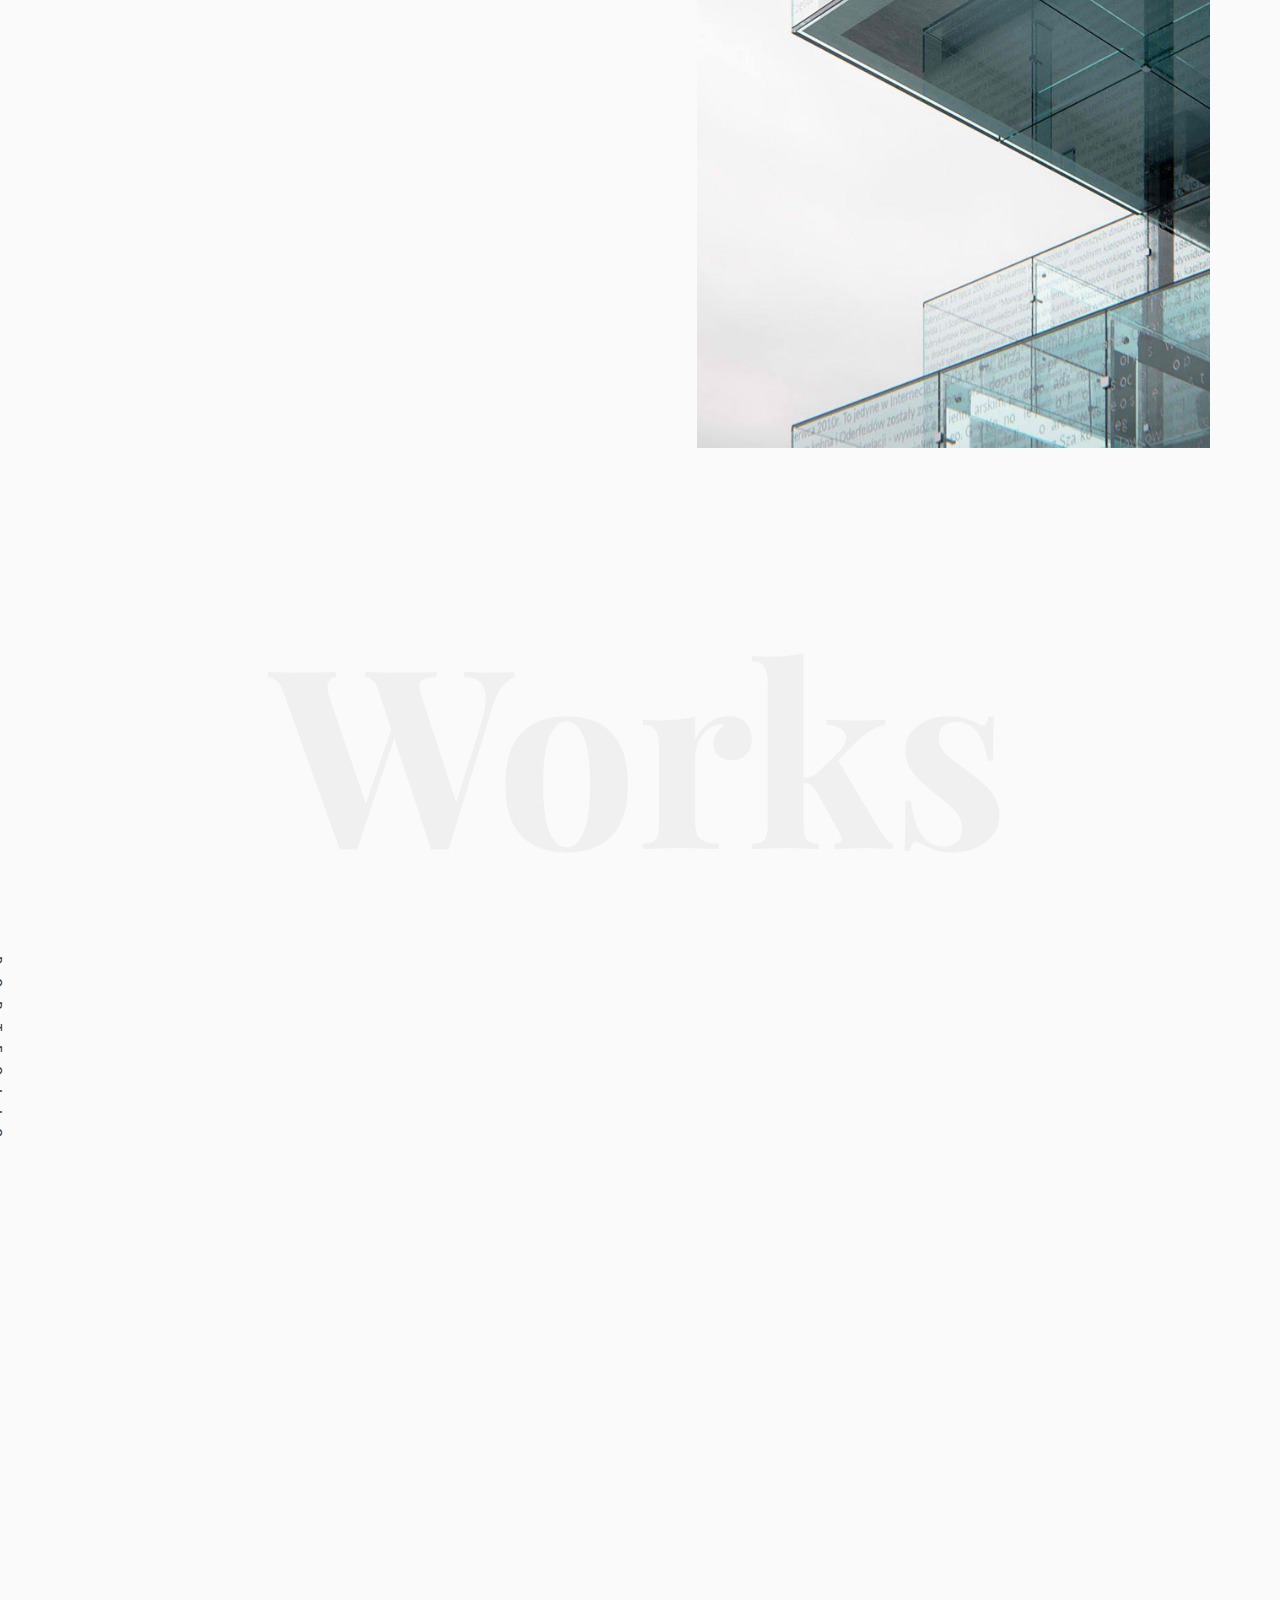
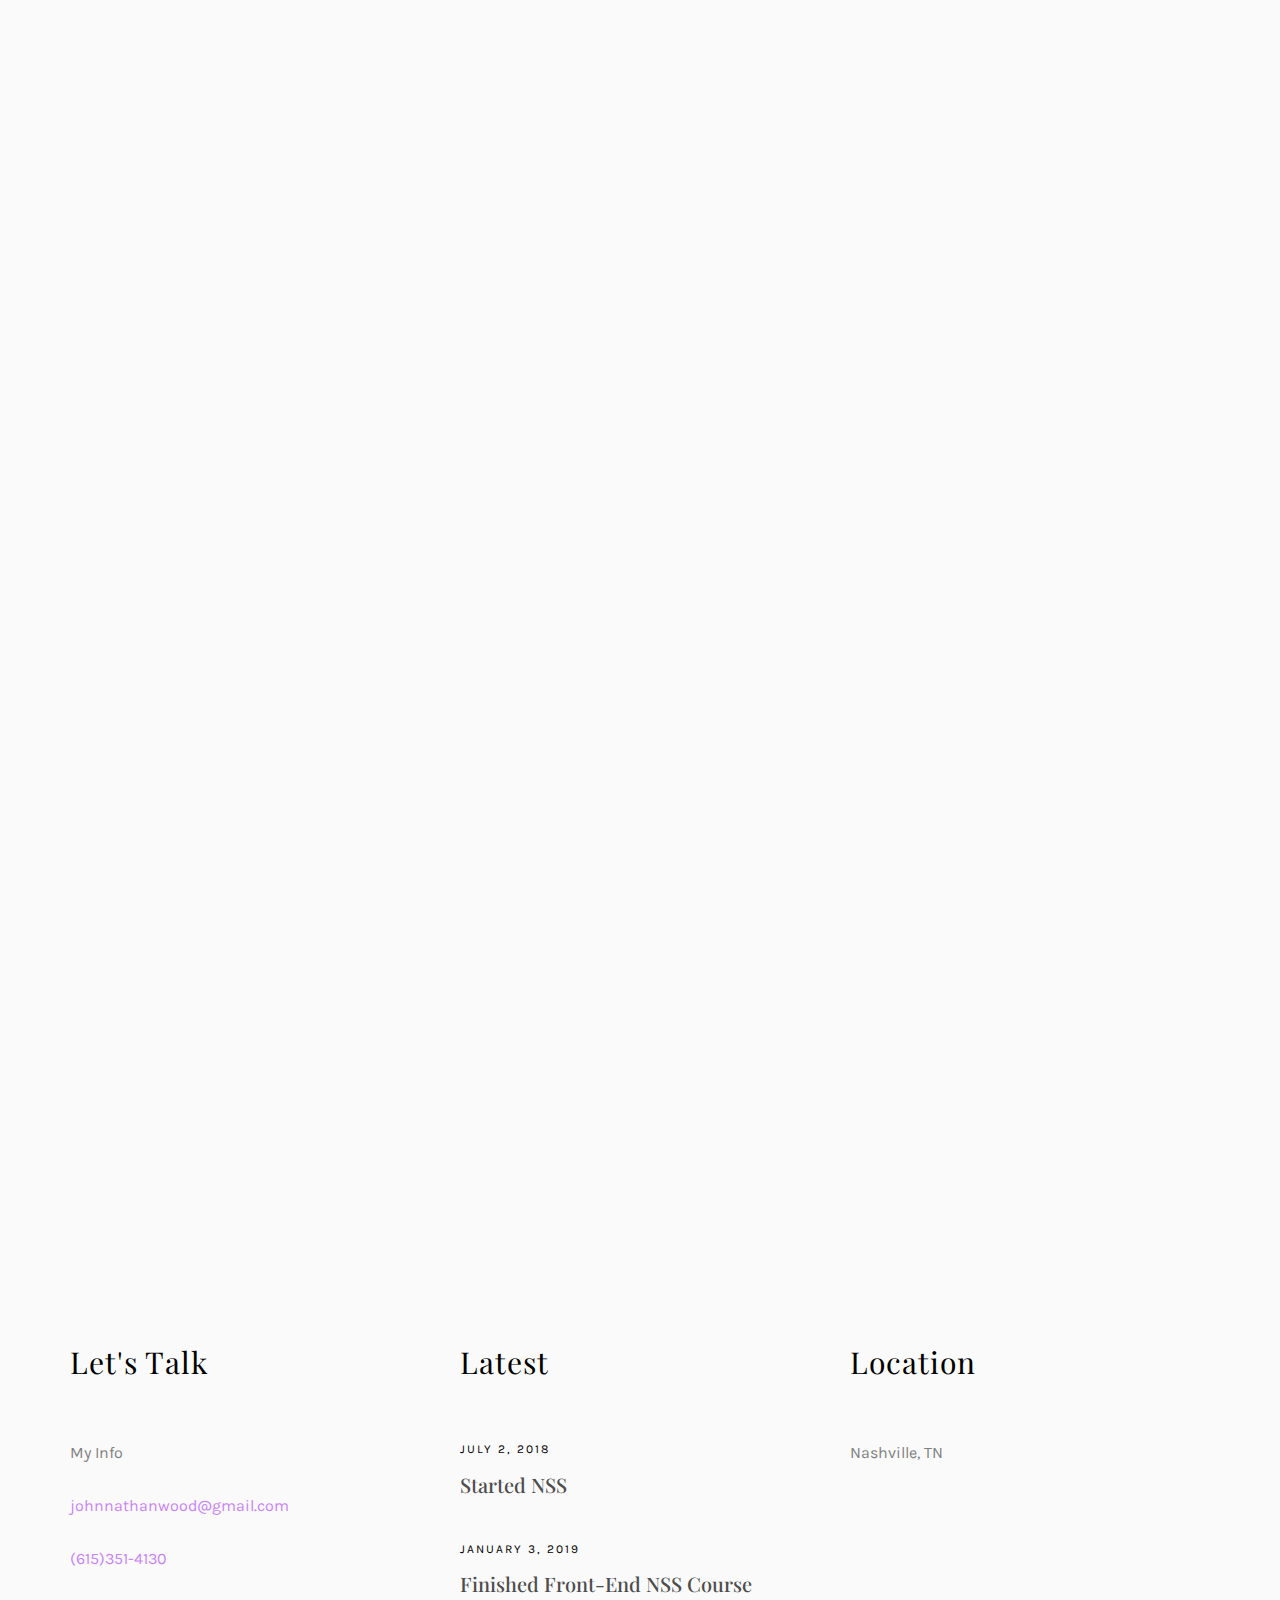
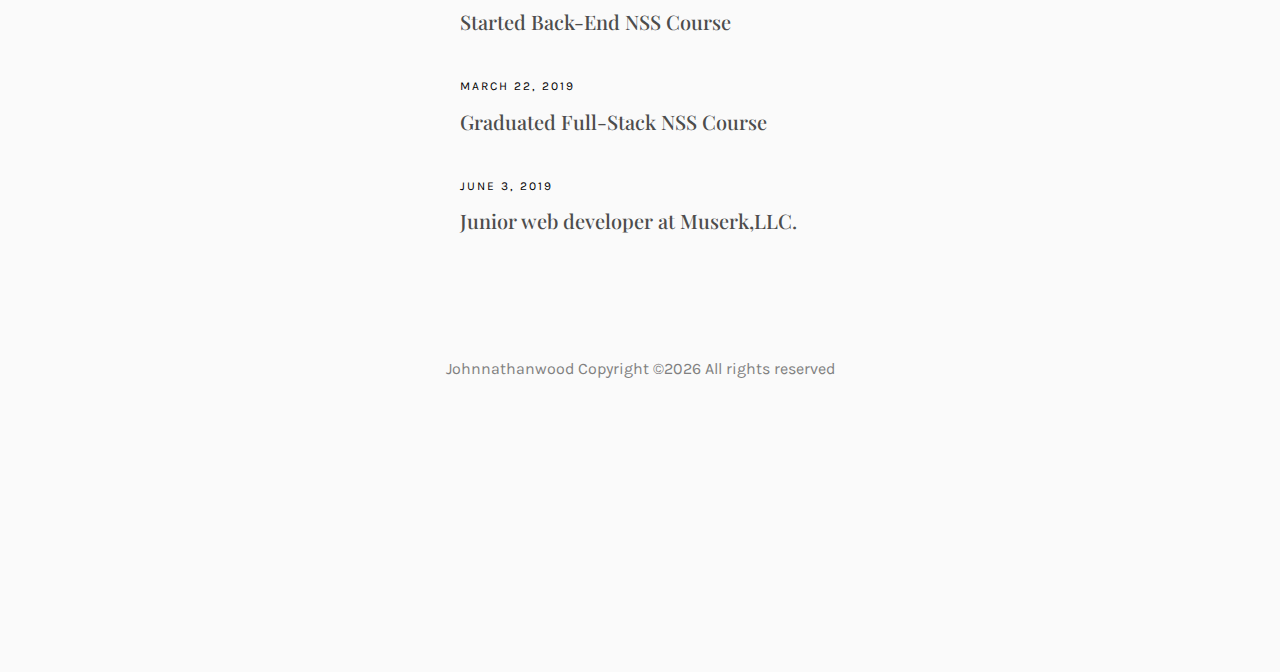
==== commit ec94889f: "added more skills" ====
--- a/index.html
+++ b/index.html
@@ -167,6 +167,7 @@
 												<li>HTML / CSS</li>
 												<li>Jquery</li>
 												<li>React.js</li>
+												<li>Angular</li>
 											</ul>
 										</div>
 										<div class="services animate-box">
@@ -186,7 +187,13 @@
 												<li>Python</li>
 												<li>Django</li>
 												<li>Django Rest</li>
+												<li>Flask</li>
+												<li>Docker</li>
+												<li>NGINX</li>
+												<li>Postgres</li>
+												<li>Postgresql</li>
 												<li>SQL</li>
+												<li>AWS</li>
 											</ul>
 										</div>
 										<div class="services animate-box">
